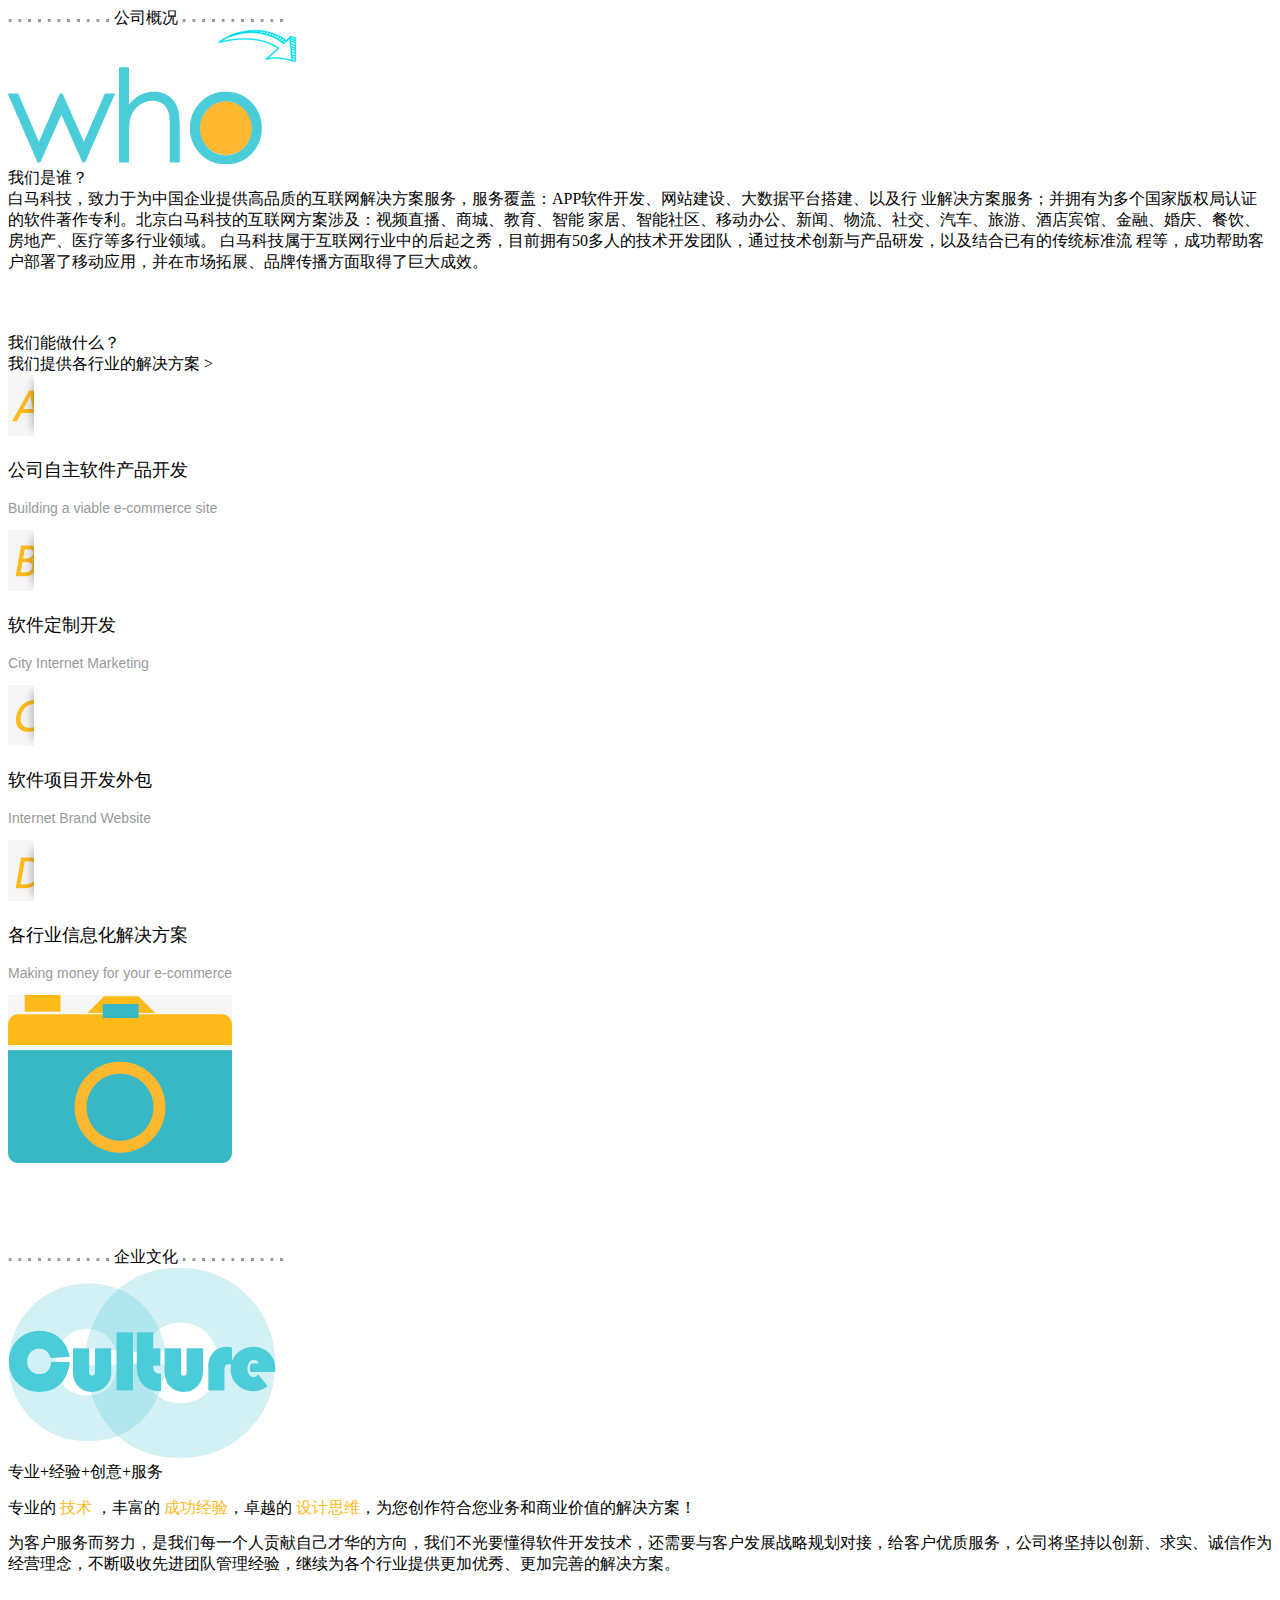
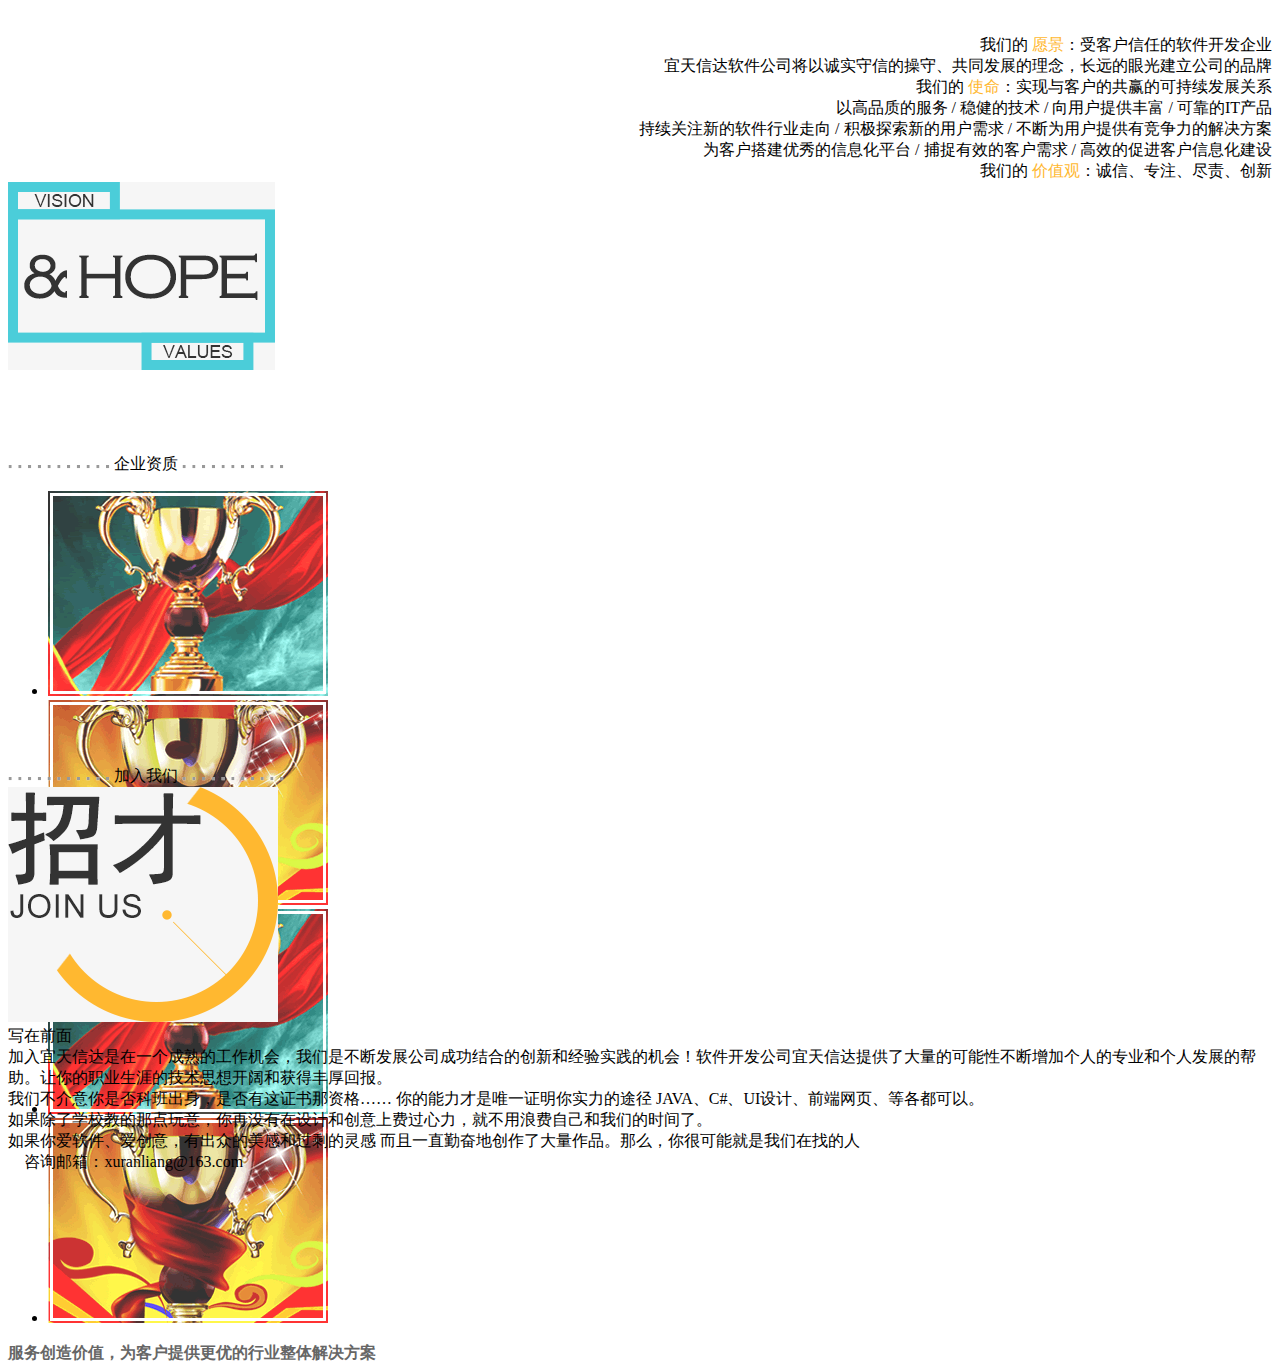
==== src/main/pages/aboutc.html @ a14feff9 "更新" ====
<!DOCTYPE html>
<html>

<head>
    <meta charset="utf-8" />
    <meta http-equiv="X-UA-Compatible" content="IE=edge">
    <title>白马王子科技有限公司</title>
    <link rel="stylesheet" type="text/css" href="/bmgw/src/main/css/aboutc.css">
    <link rel="stylesheet" type="text/css" href="/bmgw/src/main/css/top.css">
    <link rel="stylesheet" type="text/css" href="/bmgw/src/main/css/foot.css">
    <link rel="stylesheet" type="text/css" href="/bmgw/src/main/layui/css/layui.css">
    <link rel="stylesheet" type="text/css" href="/bmgw/src/main/bmgw/src/main/css/iconfont.css">
    <script src="/bmgw/src/main/js/jquery.min.js"></script>
    <script src="/bmgw/src/main/layui/layui.js"></script>
</head>
<style>
    .layui-header {
        height: 100px;
    }
    
    .layui-layout-admin .layui-logo {
        line-height: 100px;
    }
    
    .layui-layout-left {
        right: 0;
        top: 0;
    }
    
    .layui-nav .layui-nav-item {
        line-height: 100px;
    }
</style>

<body>
    <!-- <div class="configH"></div> -->
    <div class="include" file="../pages/top.html"></div>
    <div class="about_img"></div>
    <div class="about">
        <div class="about_container">
            <div class="about_content">
                <div class="about_title">
                    <img src="../images/shenglue.png">
                    <span>公司概况</span>
                    <img src="../images/shenglue.png">
                </div>
                <div class="title_subject">
                    <div class="subject_img">
                        <img src="../images/about_who.gif">
                    </div>
                    <div class="subject_content">
                        <div class="subject_content_title">我们是谁？</div>
                        <div class="subject_input">
                            白马科技，致力于为中国企业提供高品质的互联网解决方案服务，服务覆盖：APP软件开发、网站建设、大数据平台搭建、以及行 业解决方案服务；并拥有为多个国家版权局认证的软件著作专利。北京白马科技的互联网方案涉及：视频直播、商城、教育、智能 家居、智能社区、移动办公、新闻、物流、社交、汽车、旅游、酒店宾馆、金融、婚庆、餐饮、房地产、医疗等多行业领域。 白马科技属于互联网行业中的后起之秀，目前拥有50多人的技术开发团队，通过技术创新与产品研发，以及结合已有的传统标准流 程等，成功帮助客户部署了移动应用，并在市场拓展、品牌传播方面取得了巨大成效。
                        </div>
                    </div>
                </div>
                <div class="title_subject" style="margin-top:60px;">
                    <div class="what_content">
                        <div class="what_content_title">我们能做什么？</div>
                        <div class="what_int">我们提供各行业的解决方案 &gt;</div>
                        <div class="what_input">
                            <div class="what_ul">
                                <img src="../images/what_A.gif">
                                <div class="descripe">
                                    <p style="font-family: Microsoft YaHei ;font-size: 18px;">公司自主软件产品开发</p>
                                    <P style="font-family: Arial; font-size: 14px; color: #999;">Building a viable e-commerce site</P>
                                </div>
                            </div>
                        </div>
                        <div class="what_input_B">
                            <div class="what_ul">
                                <img src="../images/what_B.gif">
                                <div class="descripe">
                                    <p style="font-family: Microsoft YaHei ;font-size: 18px;">软件定制开发</p>
                                    <P style="font-family: Arial; font-size: 14px; color: #999;">City Internet Marketing</P>
                                </div>
                            </div>
                        </div>
                        <div class="what_input_C">
                            <div class="what_ul">
                                <img src="../images/what_C.gif">
                                <div class="descripe">
                                    <p style="font-family: Microsoft YaHei ;font-size: 18px;">软件项目开发外包</p>
                                    <P style="font-family: Arial; font-size: 14px; color: #999;">Internet Brand Website</P>
                                </div>
                            </div>
                        </div>
                        <div class="what_input_D">
                            <div class="what_ul">
                                <img src="../images/what_D.gif">
                                <div class="descripe">
                                    <p style="font-family: Microsoft YaHei ;font-size: 18px;">各行业信息化解决方案</p>
                                    <P style="font-family: Arial; font-size: 14px; color: #999;">Making money for your e-commerce</P>
                                </div>
                            </div>
                        </div>
                    </div>
                    <div class="what_img">
                        <img src="../images/about_camera.gif">
                    </div>
                </div>
            </div>
            <div class="about_content" style="padding-top: 80px;">
                <div class="about_title">
                    <img src="../images/shenglue.png">
                    <span>企业文化</span>
                    <img src="../images/shenglue.png">
                </div>
                <div class="title_subject">
                    <div class="subject_img">
                        <img src="../images/about_culture_img.gif">
                    </div>
                    <div class="subject_content">
                        <div class="subject_content_title">专业+经验+创意+服务</div>
                        <span class="subject_input" style="line-height: 50px;">专业的
                                <font style="color: #ffba19;">技术</font> ，丰富的
                                <font style="color: #ffba19;">成功经验</font>，卓越的
                                <font style="color: #ffba19;">设计思维</font>，为您创作符合您业务和商业价值的解决方案！
                        </span>
                        <br/> 为客户服务而努力，是我们每一个人贡献自己才华的方向，我们不光要懂得软件开发技术，还需要与客户发展战略规划对接，给客户优质服务，公司将坚持以创新、求实、诚信作为经营理念，不断吸收先进团队管理经验，继续为各个行业提供更加优秀、更加完善的解决方案。
                    </div>
                </div>
                <div class="title_subject" style="margin-top:60px;">
                    <div class="what_content" style="text-align: right">
                        <div class="bold_title">
                            我们的
                            <font style="color: #ffb830;">愿景</font>：受客户信任的软件开发企业
                        </div>
                        <div class="solid_title">
                            宜天信达软件公司将以诚实守信的操守、共同发展的理念，长远的眼光建立公司的品牌
                        </div>
                        <div class="bold_title">
                            我们的
                            <font style="color: #ffb830;">使命</font>：实现与客户的共赢的可持续发展关系
                        </div>
                        <div class="solid_title">
                            以高品质的服务 / 稳健的技术 / 向用户提供丰富 / 可靠的IT产品<br/> 持续关注新的软件行业走向 / 积极探索新的用户需求 / 不断为用户提供有竞争力的解决方案<br/>为客户搭建优秀的信息化平台 / 捕捉有效的客户需求 / 高效的促进客户信息化建设
                        </div>
                        <div class="bold_title">
                            我们的
                            <font style="color: #ffb830;">价值观</font>：诚信、专注、尽责、创新
                        </div>
                    </div>
                    <div class="what_img">
                        <img src="../images/about_culture_img2.gif">
                    </div>
                </div>
            </div>
            <div class="about_content" style="padding-top: 80px;">
                <div class="about_title">
                    <img src="../images/shenglue.png">
                    <span>企业资质</span>
                    <img src="../images/shenglue.png">
                </div>
                <div class="title_subject" style=" height: 275px;">
                    <ul class="ul_u">
                        <li>
                            <img class="jbei1" src="../images/jiangb1.gif">
                        </li>
                        <li>
                            <img class="jbei2" src="../images/jiangb2.gif">
                        </li>
                        <li>
                            <img class="jbei3" src="../images/jiangb3.gif">
                        </li>
                        <li>
                            <img class="jbei4" src="../images/jiangb4.gif">
                        </li>
                    </ul>
                    <span style="font-family: 微软雅黑;
                    font-size: 16px;
                    font-weight: bold;
                    color: #666;
                    padding-bottom: 10px;
                    margin-top: 10px;">服务创造价值，为客户提供更优的行业整体解决方案</span>
                </div>
            </div>
        </div>
        <div class="about_join">
            <div class="join_content">
                <div class="join_title">
                    <img src="../images/shenglue.png">
                    <span>加入我们</span>
                    <img src="../images/shenglue.png">
                </div>
                <div class="title_subject" style="height: auto;">
                    <div class="join_img">
                        <img src="../images/join.gif">
                    </div>
                    <div class="join_c">
                        <div class="join_c_title">
                            写在前面
                        </div>
                        <div class="join_c_c">加入宜天信达是在一个成熟的工作机会，我们是不断发展公司成功结合的创新和经验实践的机会！软件开发公司宜天信达提供了大量的可能性不断增加个人的专业和个人发展的帮助。让你的职业生涯的技术思想开阔和获得丰厚回报。<br> 我们不介意你是否科班出身，是否有这证书那资格…… 你的能力才是唯一证明你实力的途径 JAVA、C#、UI设计、前端网页、等各都可以。<br> 如果除了学校教的那点玩意，你再没有在设计和创意上费过心力，就不用浪费自己和我们的时间了。
                            <br> 如果你爱软件、爱创意，有出众的美感和过剩的灵感 而且一直勤奋地创作了大量作品。那么，你很可能就是我们在找的人
                        </div>
                        <div class="join_email">
                            <i class="iconfont">&#xe669;</i> 咨询邮箱：xuranliang@163.com
                        </div>
                    </div>
                </div>
            </div>
        </div>
    </div>
    </div>
    <div class="include" file="../pages/foot.html"></div>
</body>
<script>
    start();

    function start() {
        $(".include").each(function() {
            if (!!$(this).attr("file")) {
                var $includeObj = $(this);
                $(this).load($(this).attr("file"), function(html) {
                    $includeObj.after(html).remove();
                })
            }
        });
        // $('.configH').load('top.html');
        layui.use('element', function() {
            var element = layui.element;

        });
    }
</script>

</html>
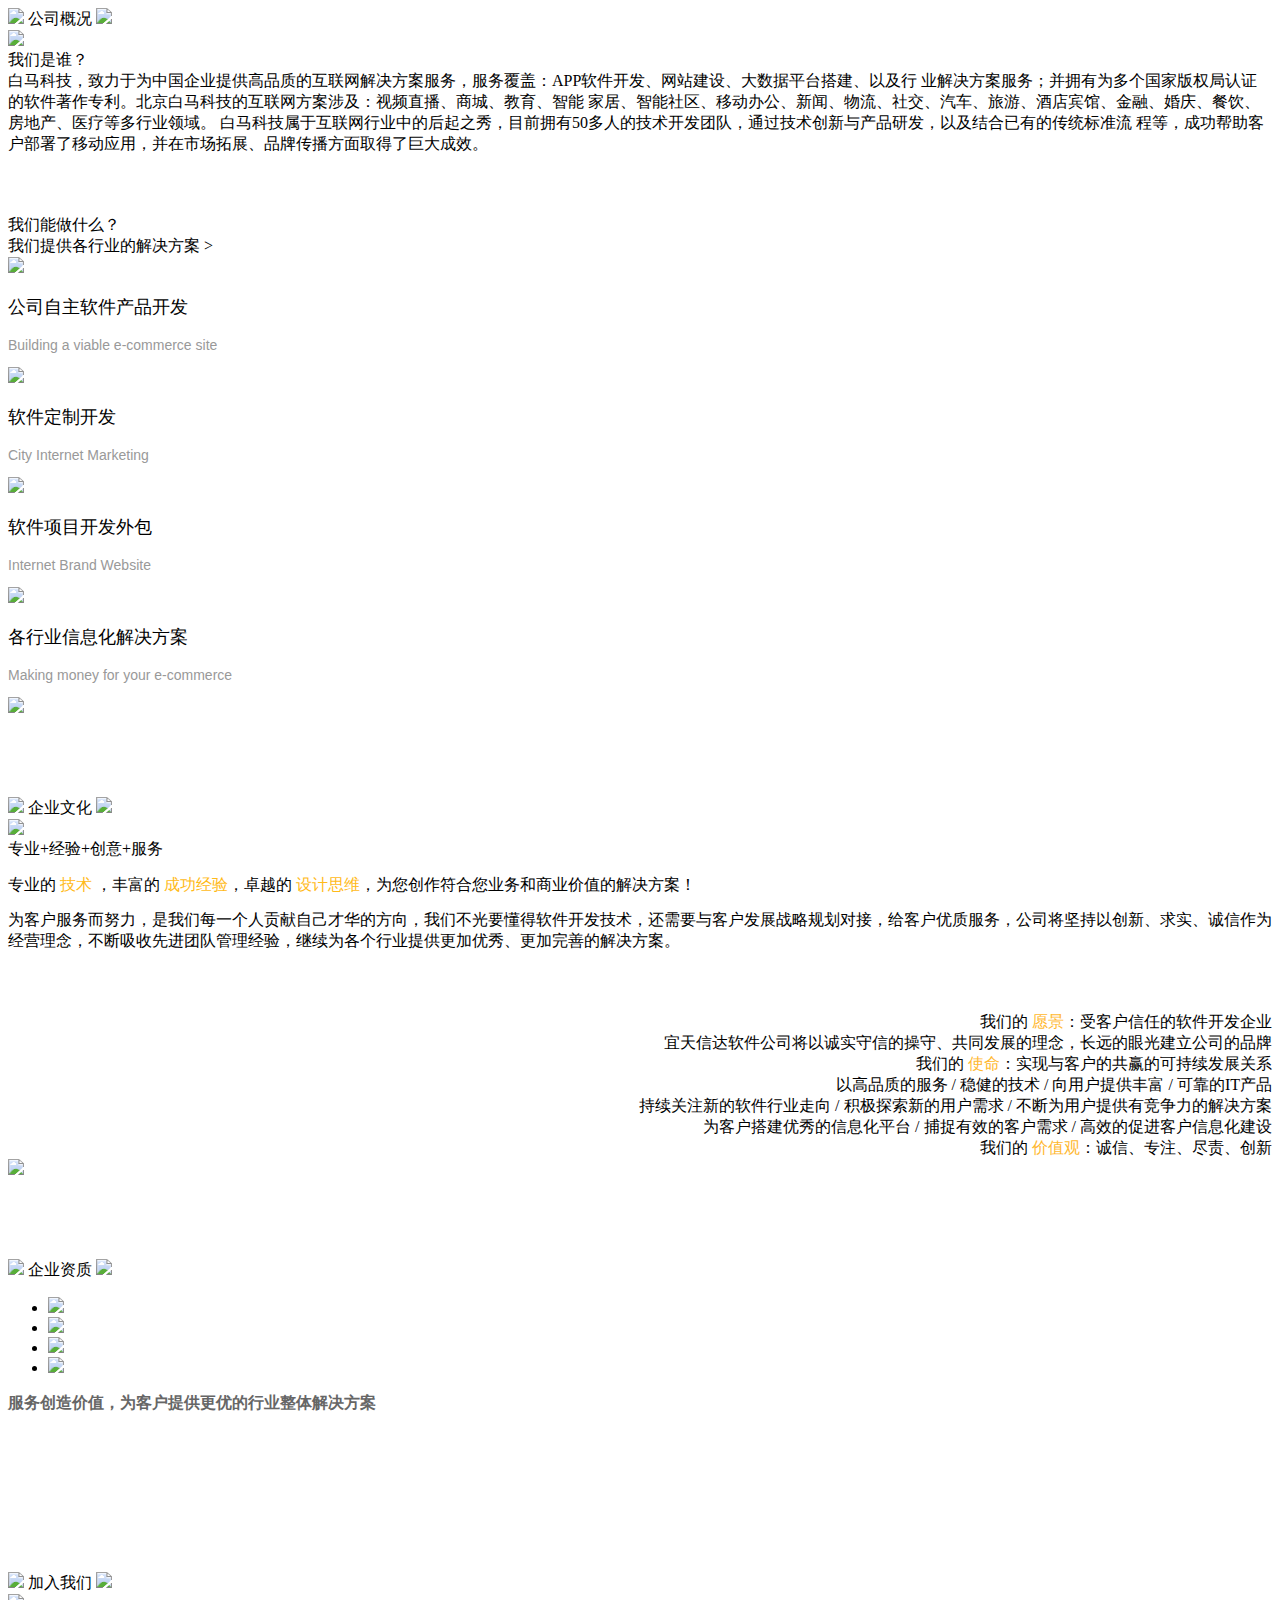
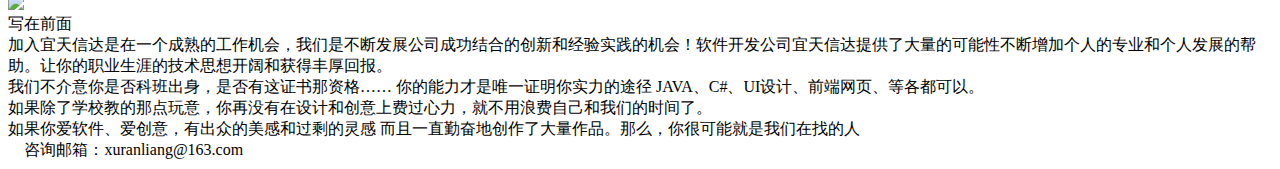
==== commit db01cc36: "更新" ====
--- a/src/main/pages/aboutc.html
+++ b/src/main/pages/aboutc.html
@@ -40,13 +40,13 @@
         <div class="about_container">
             <div class="about_content">
                 <div class="about_title">
-                    <img src="../images/shenglue.png">
+                    <img src="/bmgw/images/shenglue.png">
                     <span>公司概况</span>
-                    <img src="../images/shenglue.png">
+                    <img src="/bmgw/images/shenglue.png">
                 </div>
                 <div class="title_subject">
                     <div class="subject_img">
-                        <img src="../images/about_who.gif">
+                        <img src="/bmgw/images/about_who.gif">
                     </div>
                     <div class="subject_content">
                         <div class="subject_content_title">我们是谁？</div>
@@ -61,7 +61,7 @@
                         <div class="what_int">我们提供各行业的解决方案 &gt;</div>
                         <div class="what_input">
                             <div class="what_ul">
-                                <img src="../images/what_A.gif">
+                                <img src="/bmgw/images/what_A.gif">
                                 <div class="descripe">
                                     <p style="font-family: Microsoft YaHei ;font-size: 18px;">公司自主软件产品开发</p>
                                     <P style="font-family: Arial; font-size: 14px; color: #999;">Building a viable e-commerce site</P>
@@ -70,7 +70,7 @@
                         </div>
                         <div class="what_input_B">
                             <div class="what_ul">
-                                <img src="../images/what_B.gif">
+                                <img src="/bmgw/images/what_B.gif">
                                 <div class="descripe">
                                     <p style="font-family: Microsoft YaHei ;font-size: 18px;">软件定制开发</p>
                                     <P style="font-family: Arial; font-size: 14px; color: #999;">City Internet Marketing</P>
@@ -79,7 +79,7 @@
                         </div>
                         <div class="what_input_C">
                             <div class="what_ul">
-                                <img src="../images/what_C.gif">
+                                <img src="/bmgw/images/what_C.gif">
                                 <div class="descripe">
                                     <p style="font-family: Microsoft YaHei ;font-size: 18px;">软件项目开发外包</p>
                                     <P style="font-family: Arial; font-size: 14px; color: #999;">Internet Brand Website</P>
@@ -88,7 +88,7 @@
                         </div>
                         <div class="what_input_D">
                             <div class="what_ul">
-                                <img src="../images/what_D.gif">
+                                <img src="/bmgw/images/what_D.gif">
                                 <div class="descripe">
                                     <p style="font-family: Microsoft YaHei ;font-size: 18px;">各行业信息化解决方案</p>
                                     <P style="font-family: Arial; font-size: 14px; color: #999;">Making money for your e-commerce</P>
@@ -97,19 +97,19 @@
                         </div>
                     </div>
                     <div class="what_img">
-                        <img src="../images/about_camera.gif">
+                        <img src="/bmgw/images/about_camera.gif">
                     </div>
                 </div>
             </div>
             <div class="about_content" style="padding-top: 80px;">
                 <div class="about_title">
-                    <img src="../images/shenglue.png">
+                    <img src="/bmgw/images/shenglue.png">
                     <span>企业文化</span>
-                    <img src="../images/shenglue.png">
+                    <img src="/bmgw/images/shenglue.png">
                 </div>
                 <div class="title_subject">
                     <div class="subject_img">
-                        <img src="../images/about_culture_img.gif">
+                        <img src="/bmgw/images/about_culture_img.gif">
                     </div>
                     <div class="subject_content">
                         <div class="subject_content_title">专业+经验+创意+服务</div>
@@ -143,29 +143,29 @@
                         </div>
                     </div>
                     <div class="what_img">
-                        <img src="../images/about_culture_img2.gif">
+                        <img src="/bmgw/images/about_culture_img2.gif">
                     </div>
                 </div>
             </div>
             <div class="about_content" style="padding-top: 80px;">
                 <div class="about_title">
-                    <img src="../images/shenglue.png">
+                    <img src="/bmgw/images/shenglue.png">
                     <span>企业资质</span>
-                    <img src="../images/shenglue.png">
+                    <img src="/bmgw/images/shenglue.png">
                 </div>
                 <div class="title_subject" style=" height: 275px;">
                     <ul class="ul_u">
                         <li>
-                            <img class="jbei1" src="../images/jiangb1.gif">
-                        </li>
-                        <li>
-                            <img class="jbei2" src="../images/jiangb2.gif">
-                        </li>
-                        <li>
-                            <img class="jbei3" src="../images/jiangb3.gif">
-                        </li>
-                        <li>
-                            <img class="jbei4" src="../images/jiangb4.gif">
+                            <img class="jbei1" src="/bmgw/images/jiangb1.gif">
+                        </li>
+                        <li>
+                            <img class="jbei2" src="/bmgw/images/jiangb2.gif">
+                        </li>
+                        <li>
+                            <img class="jbei3" src="/bmgw/images/jiangb3.gif">
+                        </li>
+                        <li>
+                            <img class="jbei4" src="/bmgw/images/jiangb4.gif">
                         </li>
                     </ul>
                     <span style="font-family: 微软雅黑;
@@ -180,13 +180,13 @@
         <div class="about_join">
             <div class="join_content">
                 <div class="join_title">
-                    <img src="../images/shenglue.png">
+                    <img src="/bmgw/images/shenglue.png">
                     <span>加入我们</span>
-                    <img src="../images/shenglue.png">
+                    <img src="/bmgw/images/shenglue.png">
                 </div>
                 <div class="title_subject" style="height: auto;">
                     <div class="join_img">
-                        <img src="../images/join.gif">
+                        <img src="/bmgw/images/join.gif">
                     </div>
                     <div class="join_c">
                         <div class="join_c_title">
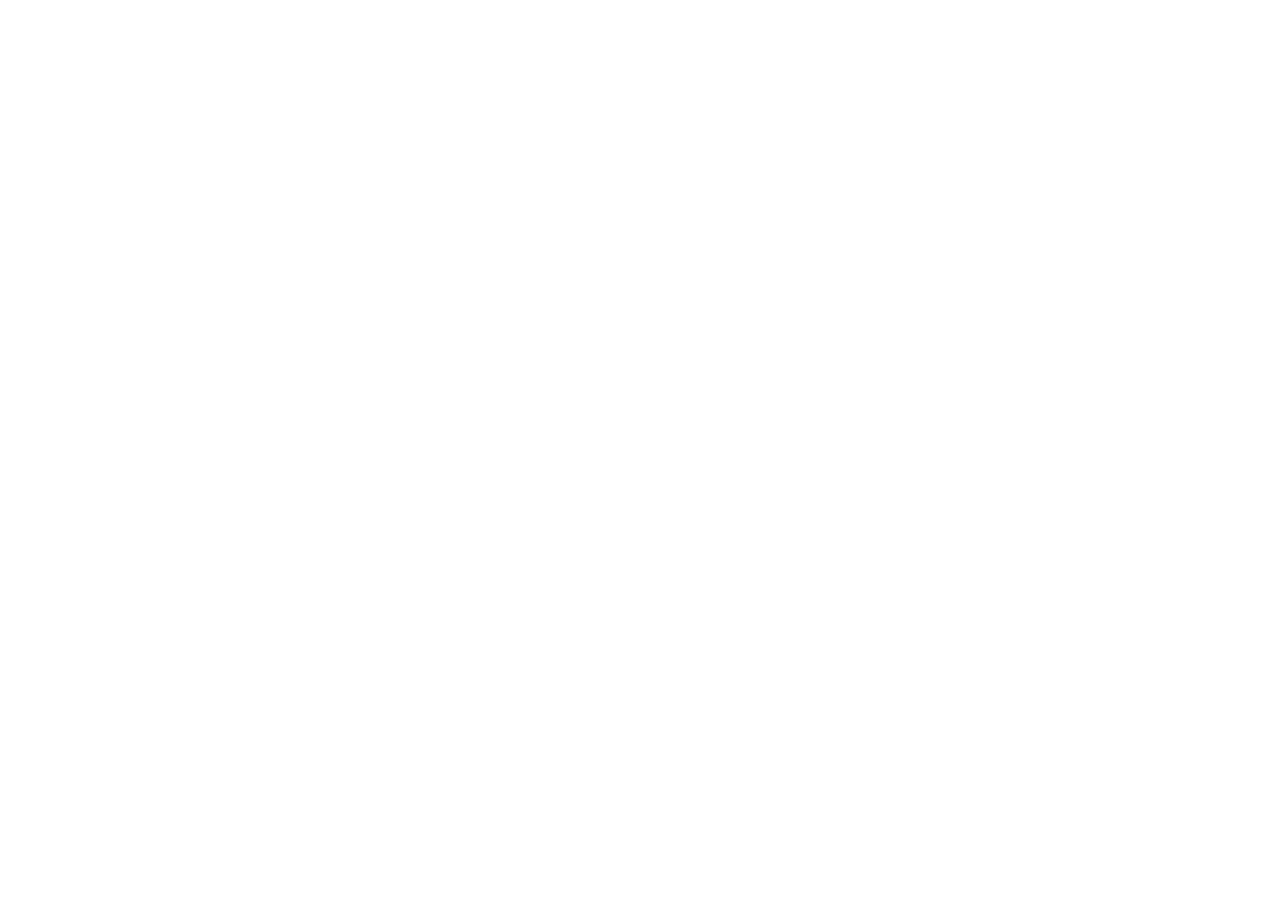
==== commit 24ce0551: "更新" ====
--- a/src/main/pages/aboutc.html
+++ b/src/main/pages/aboutc.html
@@ -9,9 +9,9 @@
     <link rel="stylesheet" type="text/css" href="/bmgw/src/main/css/top.css">
     <link rel="stylesheet" type="text/css" href="/bmgw/src/main/css/foot.css">
     <link rel="stylesheet" type="text/css" href="/bmgw/src/main/layui/css/layui.css">
-    <link rel="stylesheet" type="text/css" href="/bmgw/src/main/bmgw/src/main/css/iconfont.css">
+    <link rel="stylesheet" type="text/css" href="/bmgw/src/main/css/iconfont.css">
     <script src="/bmgw/src/main/js/jquery.min.js"></script>
-    <script src="/bmgw/src/main/layui/layui.js"></script>
+    <script src="../layui/layui.js></script>
 </head>
 <style>
     .layui-header {
@@ -33,170 +33,165 @@
 </style>
 
 <body>
-    <!-- <div class="configH"></div> -->
-    <div class="include" file="../pages/top.html"></div>
-    <div class="about_img"></div>
-    <div class="about">
-        <div class="about_container">
-            <div class="about_content">
-                <div class="about_title">
-                    <img src="/bmgw/images/shenglue.png">
+    <!-- <div class=" configH "></div> -->
+    <div class="include " file="../pages/top.html "></div>
+    <div class="about_img "></div>
+    <div class="about ">
+        <div class="about_container ">
+            <div class="about_content ">
+                <div class="about_title ">
+                    <img src="/bmgw/images/shenglue.png ">
                     <span>公司概况</span>
-                    <img src="/bmgw/images/shenglue.png">
-                </div>
-                <div class="title_subject">
-                    <div class="subject_img">
-                        <img src="/bmgw/images/about_who.gif">
-                    </div>
-                    <div class="subject_content">
-                        <div class="subject_content_title">我们是谁？</div>
-                        <div class="subject_input">
+                    <img src="/bmgw/images/shenglue.png ">
+                </div>
+                <div class="title_subject ">
+                    <div class="subject_img ">
+                        <img src="/bmgw/images/about_who.gif ">
+                    </div>
+                    <div class="subject_content ">
+                        <div class="subject_content_title ">我们是谁？</div>
+                        <div class="subject_input ">
                             白马科技，致力于为中国企业提供高品质的互联网解决方案服务，服务覆盖：APP软件开发、网站建设、大数据平台搭建、以及行 业解决方案服务；并拥有为多个国家版权局认证的软件著作专利。北京白马科技的互联网方案涉及：视频直播、商城、教育、智能 家居、智能社区、移动办公、新闻、物流、社交、汽车、旅游、酒店宾馆、金融、婚庆、餐饮、房地产、医疗等多行业领域。 白马科技属于互联网行业中的后起之秀，目前拥有50多人的技术开发团队，通过技术创新与产品研发，以及结合已有的传统标准流 程等，成功帮助客户部署了移动应用，并在市场拓展、品牌传播方面取得了巨大成效。
                         </div>
                     </div>
                 </div>
-                <div class="title_subject" style="margin-top:60px;">
-                    <div class="what_content">
-                        <div class="what_content_title">我们能做什么？</div>
-                        <div class="what_int">我们提供各行业的解决方案 &gt;</div>
-                        <div class="what_input">
-                            <div class="what_ul">
-                                <img src="/bmgw/images/what_A.gif">
-                                <div class="descripe">
-                                    <p style="font-family: Microsoft YaHei ;font-size: 18px;">公司自主软件产品开发</p>
-                                    <P style="font-family: Arial; font-size: 14px; color: #999;">Building a viable e-commerce site</P>
-                                </div>
-                            </div>
-                        </div>
-                        <div class="what_input_B">
-                            <div class="what_ul">
-                                <img src="/bmgw/images/what_B.gif">
-                                <div class="descripe">
-                                    <p style="font-family: Microsoft YaHei ;font-size: 18px;">软件定制开发</p>
-                                    <P style="font-family: Arial; font-size: 14px; color: #999;">City Internet Marketing</P>
-                                </div>
-                            </div>
-                        </div>
-                        <div class="what_input_C">
-                            <div class="what_ul">
-                                <img src="/bmgw/images/what_C.gif">
-                                <div class="descripe">
-                                    <p style="font-family: Microsoft YaHei ;font-size: 18px;">软件项目开发外包</p>
-                                    <P style="font-family: Arial; font-size: 14px; color: #999;">Internet Brand Website</P>
-                                </div>
-                            </div>
-                        </div>
-                        <div class="what_input_D">
-                            <div class="what_ul">
-                                <img src="/bmgw/images/what_D.gif">
-                                <div class="descripe">
-                                    <p style="font-family: Microsoft YaHei ;font-size: 18px;">各行业信息化解决方案</p>
-                                    <P style="font-family: Arial; font-size: 14px; color: #999;">Making money for your e-commerce</P>
-                                </div>
-                            </div>
-                        </div>
-                    </div>
-                    <div class="what_img">
-                        <img src="/bmgw/images/about_camera.gif">
-                    </div>
-                </div>
-            </div>
-            <div class="about_content" style="padding-top: 80px;">
-                <div class="about_title">
-                    <img src="/bmgw/images/shenglue.png">
+                <div class="title_subject " style="margin-top:60px; ">
+                    <div class="what_content ">
+                        <div class="what_content_title ">我们能做什么？</div>
+                        <div class="what_int ">我们提供各行业的解决方案 &gt;</div>
+                        <div class="what_input ">
+                            <div class="what_ul ">
+                                <img src="/bmgw/images/what_A.gif ">
+                                <div class="descripe ">
+                                    <p style="font-family: Microsoft YaHei ;font-size: 18px; ">公司自主软件产品开发</p>
+                                    <P style="font-family: Arial; font-size: 14px; color: #999; ">Building a viable e-commerce site</P>
+                                </div>
+                            </div>
+                        </div>
+                        <div class="what_input_B ">
+                            <div class="what_ul ">
+                                <img src="/bmgw/images/what_B.gif ">
+                                <div class="descripe ">
+                                    <p style="font-family: Microsoft YaHei ;font-size: 18px; ">软件定制开发</p>
+                                    <P style="font-family: Arial; font-size: 14px; color: #999; ">City Internet Marketing</P>
+                                </div>
+                            </div>
+                        </div>
+                        <div class="what_input_C ">
+                            <div class="what_ul ">
+                                <img src="/bmgw/images/what_C.gif ">
+                                <div class="descripe ">
+                                    <p style="font-family: Microsoft YaHei ;font-size: 18px; ">软件项目开发外包</p>
+                                    <P style="font-family: Arial; font-size: 14px; color: #999; ">Internet Brand Website</P>
+                                </div>
+                            </div>
+                        </div>
+                        <div class="what_input_D ">
+                            <div class="what_ul ">
+                                <img src="/bmgw/images/what_D.gif ">
+                                <div class="descripe ">
+                                    <p style="font-family: Microsoft YaHei ;font-size: 18px; ">各行业信息化解决方案</p>
+                                    <P style="font-family: Arial; font-size: 14px; color: #999; ">Making money for your e-commerce</P>
+                                </div>
+                            </div>
+                        </div>
+                    </div>
+                    <div class="what_img ">
+                        <img src="/bmgw/images/about_camera.gif ">
+                    </div>
+                </div>
+            </div>
+            <div class="about_content " style="padding-top: 80px; ">
+                <div class="about_title ">
+                    <img src="/bmgw/images/shenglue.png ">
                     <span>企业文化</span>
-                    <img src="/bmgw/images/shenglue.png">
-                </div>
-                <div class="title_subject">
-                    <div class="subject_img">
-                        <img src="/bmgw/images/about_culture_img.gif">
-                    </div>
-                    <div class="subject_content">
-                        <div class="subject_content_title">专业+经验+创意+服务</div>
-                        <span class="subject_input" style="line-height: 50px;">专业的
-                                <font style="color: #ffba19;">技术</font> ，丰富的
-                                <font style="color: #ffba19;">成功经验</font>，卓越的
-                                <font style="color: #ffba19;">设计思维</font>，为您创作符合您业务和商业价值的解决方案！
+                    <img src="/bmgw/images/shenglue.png ">
+                </div>
+                <div class="title_subject ">
+                    <div class="subject_img ">
+                        <img src="/bmgw/images/about_culture_img.gif ">
+                    </div>
+                    <div class="subject_content ">
+                        <div class="subject_content_title ">专业+经验+创意+服务</div>
+                        <span class="subject_input " style="line-height: 50px; ">专业的
+                                <font style="color: #ffba19; ">技术</font> ，丰富的
+                                <font style="color: #ffba19; ">成功经验</font>，卓越的
+                                <font style="color: #ffba19; ">设计思维</font>，为您创作符合您业务和商业价值的解决方案！
                         </span>
                         <br/> 为客户服务而努力，是我们每一个人贡献自己才华的方向，我们不光要懂得软件开发技术，还需要与客户发展战略规划对接，给客户优质服务，公司将坚持以创新、求实、诚信作为经营理念，不断吸收先进团队管理经验，继续为各个行业提供更加优秀、更加完善的解决方案。
                     </div>
                 </div>
-                <div class="title_subject" style="margin-top:60px;">
-                    <div class="what_content" style="text-align: right">
-                        <div class="bold_title">
+                <div class="title_subject " style="margin-top:60px; ">
+                    <div class="what_content " style="text-align: right ">
+                        <div class="bold_title ">
                             我们的
-                            <font style="color: #ffb830;">愿景</font>：受客户信任的软件开发企业
-                        </div>
-                        <div class="solid_title">
+                            <font style="color: #ffb830; ">愿景</font>：受客户信任的软件开发企业
+                        </div>
+                        <div class="solid_title ">
                             宜天信达软件公司将以诚实守信的操守、共同发展的理念，长远的眼光建立公司的品牌
                         </div>
-                        <div class="bold_title">
+                        <div class="bold_title ">
                             我们的
-                            <font style="color: #ffb830;">使命</font>：实现与客户的共赢的可持续发展关系
-                        </div>
-                        <div class="solid_title">
+                            <font style="color: #ffb830; ">使命</font>：实现与客户的共赢的可持续发展关系
+                        </div>
+                        <div class="solid_title ">
                             以高品质的服务 / 稳健的技术 / 向用户提供丰富 / 可靠的IT产品<br/> 持续关注新的软件行业走向 / 积极探索新的用户需求 / 不断为用户提供有竞争力的解决方案<br/>为客户搭建优秀的信息化平台 / 捕捉有效的客户需求 / 高效的促进客户信息化建设
                         </div>
-                        <div class="bold_title">
+                        <div class="bold_title ">
                             我们的
-                            <font style="color: #ffb830;">价值观</font>：诚信、专注、尽责、创新
-                        </div>
-                    </div>
-                    <div class="what_img">
-                        <img src="/bmgw/images/about_culture_img2.gif">
-                    </div>
-                </div>
-            </div>
-            <div class="about_content" style="padding-top: 80px;">
-                <div class="about_title">
-                    <img src="/bmgw/images/shenglue.png">
+                            <font style="color: #ffb830; ">价值观</font>：诚信、专注、尽责、创新
+                        </div>
+                    </div>
+                    <div class="what_img ">
+                        <img src="/bmgw/images/about_culture_img2.gif ">
+                    </div>
+                </div>
+            </div>
+            <div class="about_content " style="padding-top: 80px; ">
+                <div class="about_title ">
+                    <img src="/bmgw/images/shenglue.png ">
                     <span>企业资质</span>
-                    <img src="/bmgw/images/shenglue.png">
-                </div>
-                <div class="title_subject" style=" height: 275px;">
-                    <ul class="ul_u">
-                        <li>
-                            <img class="jbei1" src="/bmgw/images/jiangb1.gif">
-                        </li>
-                        <li>
-                            <img class="jbei2" src="/bmgw/images/jiangb2.gif">
-                        </li>
-                        <li>
-                            <img class="jbei3" src="/bmgw/images/jiangb3.gif">
-                        </li>
-                        <li>
-                            <img class="jbei4" src="/bmgw/images/jiangb4.gif">
+                    <img src="/bmgw/images/shenglue.png ">
+                </div>
+                <div class="title_subject " style=" height: 275px; ">
+                    <ul class="ul_u ">
+                        <li>
+                            <img class="jbei1 " src="/bmgw/images/jiangb1.gif ">
+                        </li>
+                        <li>
+                            <img class="jbei2 " src="/bmgw/images/jiangb2.gif ">
+                        </li>
+                        <li>
+                            <img class="jbei3 " src="/bmgw/images/jiangb3.gif ">
+                        </li>
+                        <li>
+                            <img class="jbei4 " src="/bmgw/images/jiangb4.gif ">
                         </li>
                     </ul>
-                    <span style="font-family: 微软雅黑;
-                    font-size: 16px;
-                    font-weight: bold;
-                    color: #666;
-                    padding-bottom: 10px;
-                    margin-top: 10px;">服务创造价值，为客户提供更优的行业整体解决方案</span>
+                    <span style="font-family: 微软雅黑; font-size: 16px; font-weight: bold; color: #666; padding-bottom: 10px; margin-top: 10px; ">服务创造价值，为客户提供更优的行业整体解决方案</span>
                 </div>
             </div>
         </div>
-        <div class="about_join">
-            <div class="join_content">
-                <div class="join_title">
-                    <img src="/bmgw/images/shenglue.png">
+        <div class="about_join ">
+            <div class="join_content ">
+                <div class="join_title ">
+                    <img src="/bmgw/images/shenglue.png ">
                     <span>加入我们</span>
-                    <img src="/bmgw/images/shenglue.png">
-                </div>
-                <div class="title_subject" style="height: auto;">
-                    <div class="join_img">
-                        <img src="/bmgw/images/join.gif">
-                    </div>
-                    <div class="join_c">
-                        <div class="join_c_title">
+                    <img src="/bmgw/images/shenglue.png ">
+                </div>
+                <div class="title_subject " style="height: auto; ">
+                    <div class="join_img ">
+                        <img src="/bmgw/images/join.gif ">
+                    </div>
+                    <div class="join_c ">
+                        <div class="join_c_title ">
                             写在前面
                         </div>
-                        <div class="join_c_c">加入宜天信达是在一个成熟的工作机会，我们是不断发展公司成功结合的创新和经验实践的机会！软件开发公司宜天信达提供了大量的可能性不断增加个人的专业和个人发展的帮助。让你的职业生涯的技术思想开阔和获得丰厚回报。<br> 我们不介意你是否科班出身，是否有这证书那资格…… 你的能力才是唯一证明你实力的途径 JAVA、C#、UI设计、前端网页、等各都可以。<br> 如果除了学校教的那点玩意，你再没有在设计和创意上费过心力，就不用浪费自己和我们的时间了。
+                        <div class="join_c_c ">加入宜天信达是在一个成熟的工作机会，我们是不断发展公司成功结合的创新和经验实践的机会！软件开发公司宜天信达提供了大量的可能性不断增加个人的专业和个人发展的帮助。让你的职业生涯的技术思想开阔和获得丰厚回报。<br> 我们不介意你是否科班出身，是否有这证书那资格…… 你的能力才是唯一证明你实力的途径 JAVA、C#、UI设计、前端网页、等各都可以。<br> 如果除了学校教的那点玩意，你再没有在设计和创意上费过心力，就不用浪费自己和我们的时间了。
                             <br> 如果你爱软件、爱创意，有出众的美感和过剩的灵感 而且一直勤奋地创作了大量作品。那么，你很可能就是我们在找的人
                         </div>
-                        <div class="join_email">
-                            <i class="iconfont">&#xe669;</i> 咨询邮箱：xuranliang@163.com
+                        <div class="join_email ">
+                            <i class="iconfont ">&#xe669;</i> 咨询邮箱：xuranliang@163.com
                         </div>
                     </div>
                 </div>
@@ -204,16 +199,16 @@
         </div>
     </div>
     </div>
-    <div class="include" file="../pages/foot.html"></div>
+    <div class="include " file="../pages/foot.html "></div>
 </body>
 <script>
     start();
 
     function start() {
-        $(".include").each(function() {
-            if (!!$(this).attr("file")) {
+        $(".include ").each(function() {
+            if (!!$(this).attr("file ")) {
                 var $includeObj = $(this);
-                $(this).load($(this).attr("file"), function(html) {
+                $(this).load($(this).attr("file "), function(html) {
                     $includeObj.after(html).remove();
                 })
             }
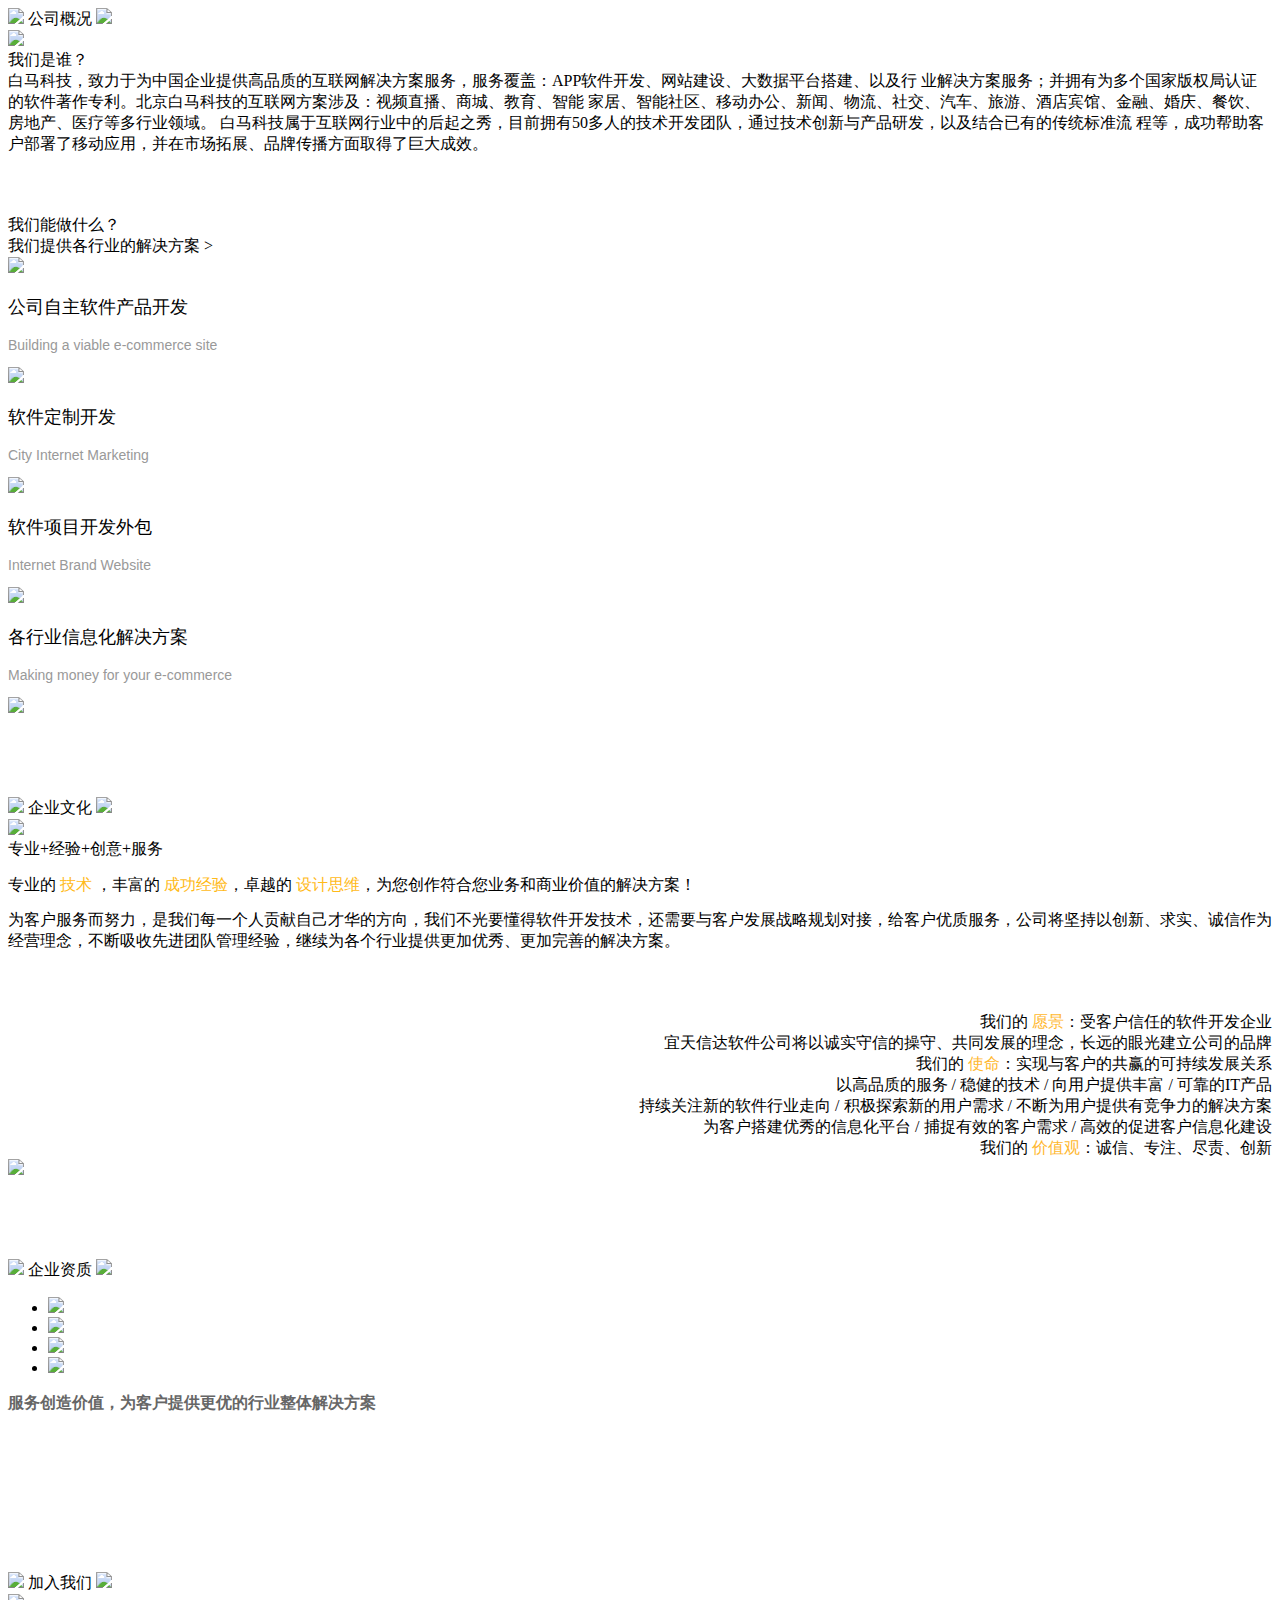
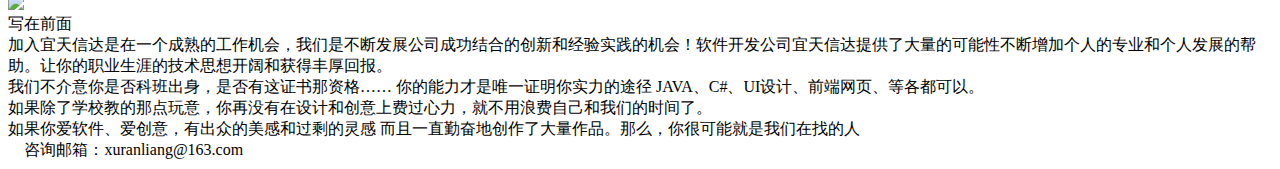
==== commit 22b242dc: "更新" ====
--- a/src/main/pages/aboutc.html
+++ b/src/main/pages/aboutc.html
@@ -11,7 +11,7 @@
     <link rel="stylesheet" type="text/css" href="/bmgw/src/main/layui/css/layui.css">
     <link rel="stylesheet" type="text/css" href="/bmgw/src/main/css/iconfont.css">
     <script src="/bmgw/src/main/js/jquery.min.js"></script>
-    <script src="../layui/layui.js></script>
+    <script src="../layui/layui.js"></script>
 </head>
 <style>
     .layui-header {
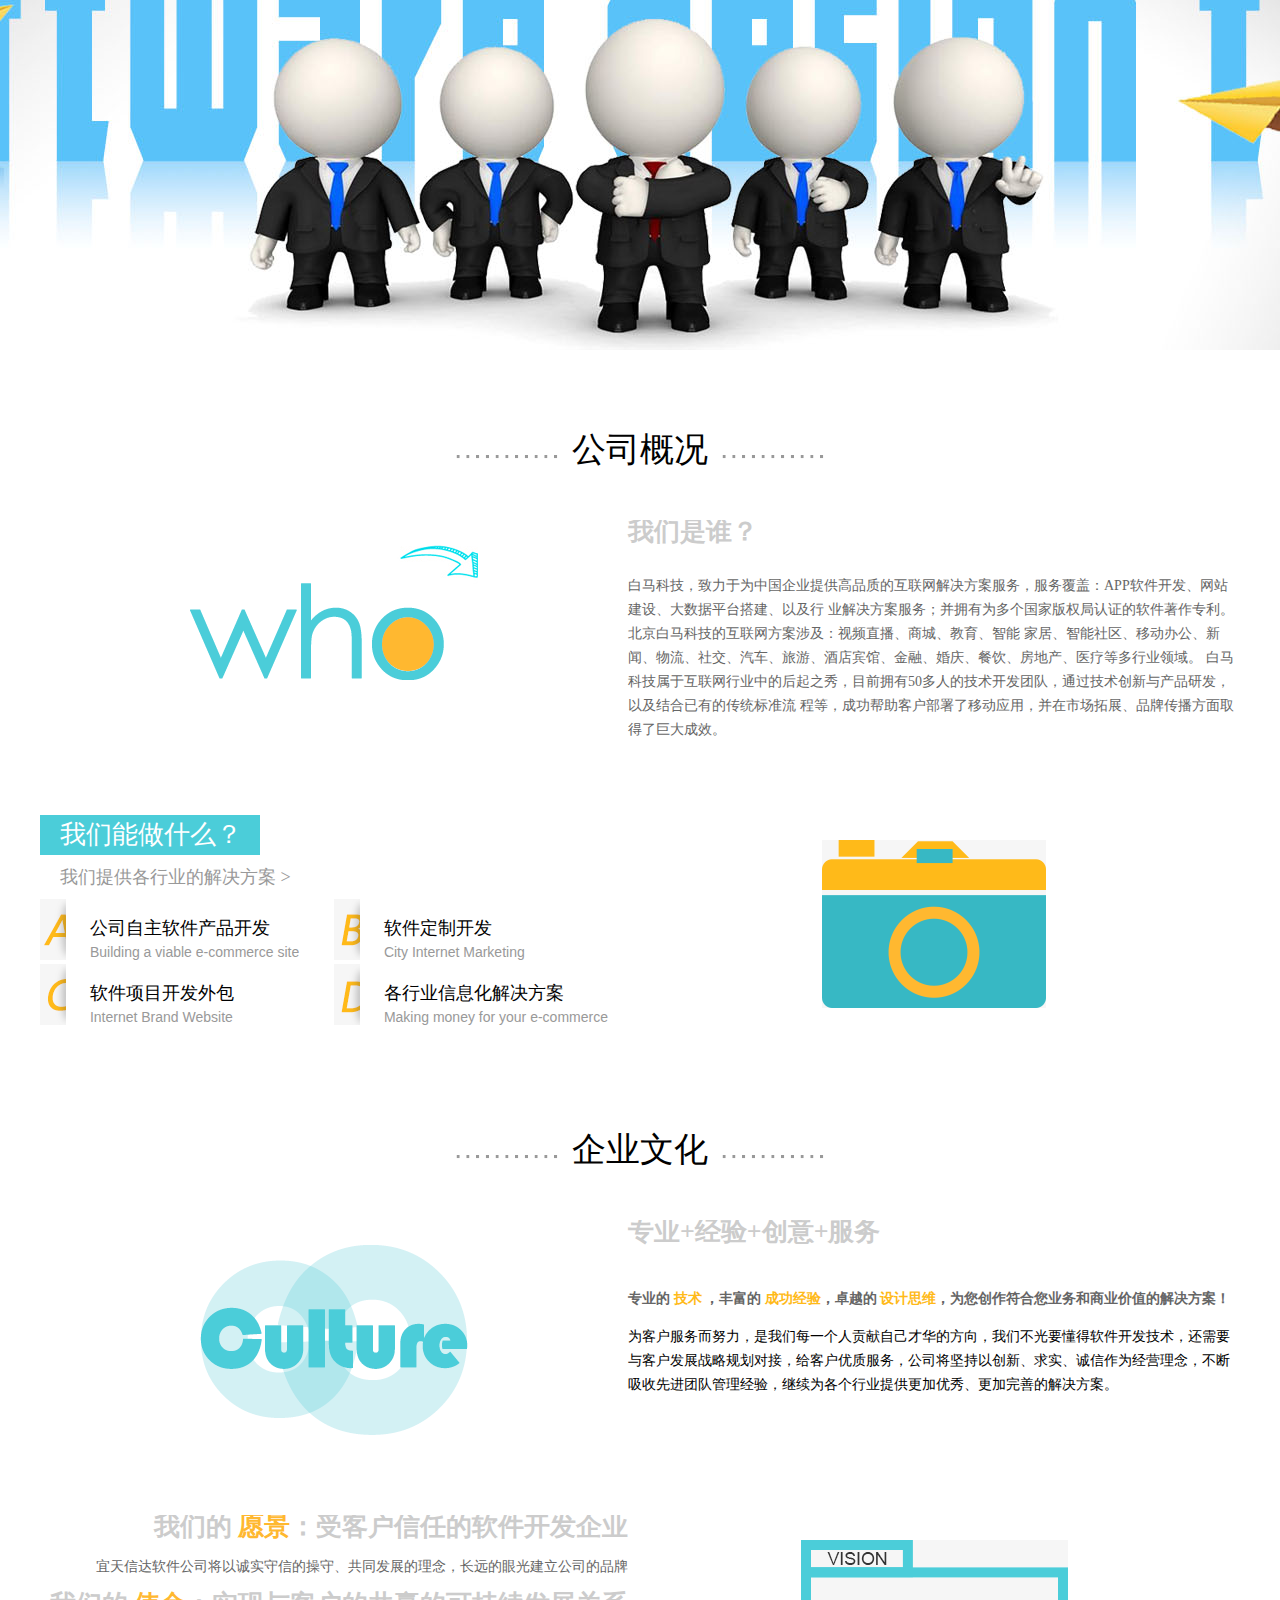
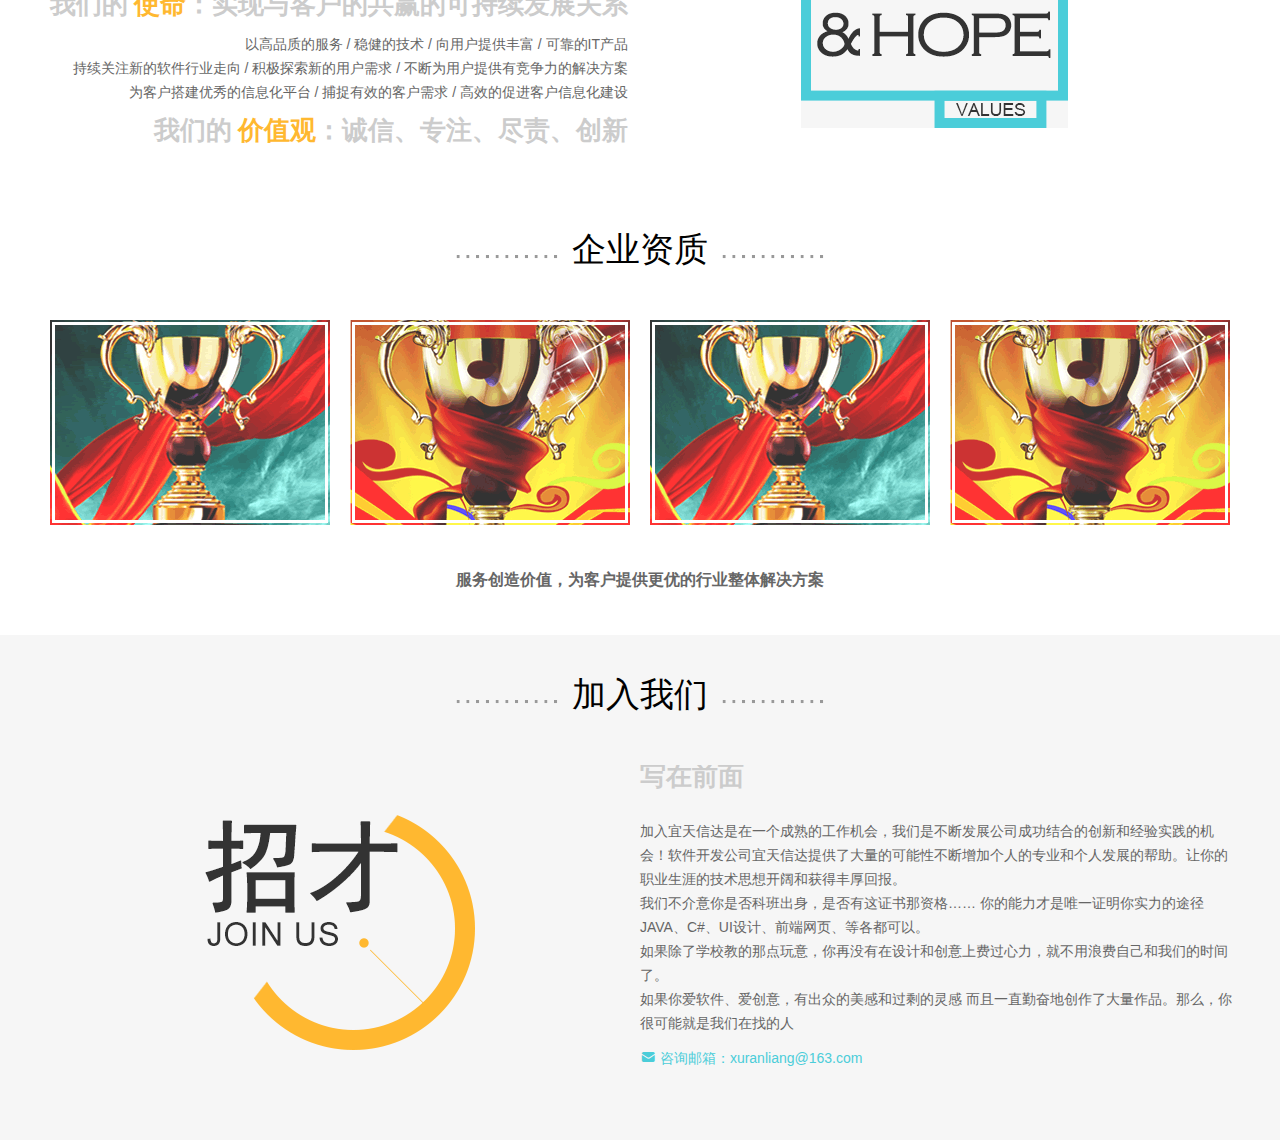
==== commit 249d2dba: "更新" ====
--- a/src/main/pages/aboutc.html
+++ b/src/main/pages/aboutc.html
@@ -5,12 +5,12 @@
     <meta charset="utf-8" />
     <meta http-equiv="X-UA-Compatible" content="IE=edge">
     <title>白马王子科技有限公司</title>
-    <link rel="stylesheet" type="text/css" href="/bmgw/src/main/css/aboutc.css">
-    <link rel="stylesheet" type="text/css" href="/bmgw/src/main/css/top.css">
-    <link rel="stylesheet" type="text/css" href="/bmgw/src/main/css/foot.css">
-    <link rel="stylesheet" type="text/css" href="/bmgw/src/main/layui/css/layui.css">
-    <link rel="stylesheet" type="text/css" href="/bmgw/src/main/css/iconfont.css">
-    <script src="/bmgw/src/main/js/jquery.min.js"></script>
+    <link rel="stylesheet" type="text/css" href="../css/aboutc.css">
+    <link rel="stylesheet" type="text/css" href="../css/top.css">
+    <link rel="stylesheet" type="text/css" href="../css/foot.css">
+    <link rel="stylesheet" type="text/css" href="../layui/css/layui.css">
+    <link rel="stylesheet" type="text/css" href="../css/iconfont.css">
+    <script src="../js/jquery.min.js"></script>
     <script src="../layui/layui.js"></script>
 </head>
 <style>
@@ -40,13 +40,13 @@
         <div class="about_container ">
             <div class="about_content ">
                 <div class="about_title ">
-                    <img src="/bmgw/images/shenglue.png ">
+                    <img src="../images/shenglue.png ">
                     <span>公司概况</span>
-                    <img src="/bmgw/images/shenglue.png ">
+                    <img src="../images/shenglue.png ">
                 </div>
                 <div class="title_subject ">
                     <div class="subject_img ">
-                        <img src="/bmgw/images/about_who.gif ">
+                        <img src="../images/about_who.gif ">
                     </div>
                     <div class="subject_content ">
                         <div class="subject_content_title ">我们是谁？</div>
@@ -61,7 +61,7 @@
                         <div class="what_int ">我们提供各行业的解决方案 &gt;</div>
                         <div class="what_input ">
                             <div class="what_ul ">
-                                <img src="/bmgw/images/what_A.gif ">
+                                <img src="../images/what_A.gif ">
                                 <div class="descripe ">
                                     <p style="font-family: Microsoft YaHei ;font-size: 18px; ">公司自主软件产品开发</p>
                                     <P style="font-family: Arial; font-size: 14px; color: #999; ">Building a viable e-commerce site</P>
@@ -70,7 +70,7 @@
                         </div>
                         <div class="what_input_B ">
                             <div class="what_ul ">
-                                <img src="/bmgw/images/what_B.gif ">
+                                <img src="../images/what_B.gif ">
                                 <div class="descripe ">
                                     <p style="font-family: Microsoft YaHei ;font-size: 18px; ">软件定制开发</p>
                                     <P style="font-family: Arial; font-size: 14px; color: #999; ">City Internet Marketing</P>
@@ -79,7 +79,7 @@
                         </div>
                         <div class="what_input_C ">
                             <div class="what_ul ">
-                                <img src="/bmgw/images/what_C.gif ">
+                                <img src="../images/what_C.gif ">
                                 <div class="descripe ">
                                     <p style="font-family: Microsoft YaHei ;font-size: 18px; ">软件项目开发外包</p>
                                     <P style="font-family: Arial; font-size: 14px; color: #999; ">Internet Brand Website</P>
@@ -88,7 +88,7 @@
                         </div>
                         <div class="what_input_D ">
                             <div class="what_ul ">
-                                <img src="/bmgw/images/what_D.gif ">
+                                <img src="../images/what_D.gif ">
                                 <div class="descripe ">
                                     <p style="font-family: Microsoft YaHei ;font-size: 18px; ">各行业信息化解决方案</p>
                                     <P style="font-family: Arial; font-size: 14px; color: #999; ">Making money for your e-commerce</P>
@@ -97,19 +97,19 @@
                         </div>
                     </div>
                     <div class="what_img ">
-                        <img src="/bmgw/images/about_camera.gif ">
+                        <img src="../images/about_camera.gif ">
                     </div>
                 </div>
             </div>
             <div class="about_content " style="padding-top: 80px; ">
                 <div class="about_title ">
-                    <img src="/bmgw/images/shenglue.png ">
+                    <img src="../images/shenglue.png ">
                     <span>企业文化</span>
-                    <img src="/bmgw/images/shenglue.png ">
+                    <img src="../images/shenglue.png ">
                 </div>
                 <div class="title_subject ">
                     <div class="subject_img ">
-                        <img src="/bmgw/images/about_culture_img.gif ">
+                        <img src="../images/about_culture_img.gif ">
                     </div>
                     <div class="subject_content ">
                         <div class="subject_content_title ">专业+经验+创意+服务</div>
@@ -143,29 +143,29 @@
                         </div>
                     </div>
                     <div class="what_img ">
-                        <img src="/bmgw/images/about_culture_img2.gif ">
+                        <img src="../images/about_culture_img2.gif ">
                     </div>
                 </div>
             </div>
             <div class="about_content " style="padding-top: 80px; ">
                 <div class="about_title ">
-                    <img src="/bmgw/images/shenglue.png ">
+                    <img src="../images/shenglue.png ">
                     <span>企业资质</span>
-                    <img src="/bmgw/images/shenglue.png ">
+                    <img src="../images/shenglue.png ">
                 </div>
                 <div class="title_subject " style=" height: 275px; ">
                     <ul class="ul_u ">
                         <li>
-                            <img class="jbei1 " src="/bmgw/images/jiangb1.gif ">
-                        </li>
-                        <li>
-                            <img class="jbei2 " src="/bmgw/images/jiangb2.gif ">
-                        </li>
-                        <li>
-                            <img class="jbei3 " src="/bmgw/images/jiangb3.gif ">
-                        </li>
-                        <li>
-                            <img class="jbei4 " src="/bmgw/images/jiangb4.gif ">
+                            <img class="jbei1 " src="../images/jiangb1.gif ">
+                        </li>
+                        <li>
+                            <img class="jbei2 " src="../images/jiangb2.gif ">
+                        </li>
+                        <li>
+                            <img class="jbei3 " src="../images/jiangb3.gif ">
+                        </li>
+                        <li>
+                            <img class="jbei4 " src="../images/jiangb4.gif ">
                         </li>
                     </ul>
                     <span style="font-family: 微软雅黑; font-size: 16px; font-weight: bold; color: #666; padding-bottom: 10px; margin-top: 10px; ">服务创造价值，为客户提供更优的行业整体解决方案</span>
@@ -175,13 +175,13 @@
         <div class="about_join ">
             <div class="join_content ">
                 <div class="join_title ">
-                    <img src="/bmgw/images/shenglue.png ">
+                    <img src="../images/shenglue.png ">
                     <span>加入我们</span>
-                    <img src="/bmgw/images/shenglue.png ">
+                    <img src="../images/shenglue.png ">
                 </div>
                 <div class="title_subject " style="height: auto; ">
                     <div class="join_img ">
-                        <img src="/bmgw/images/join.gif ">
+                        <img src="../images/join.gif ">
                     </div>
                     <div class="join_c ">
                         <div class="join_c_title ">
--- a/src/main/css/aboutc.css
+++ b/src/main/css/aboutc.css
@@ -0,0 +1,328 @@
+body {
+    font-family: "微软雅黑";
+    font-size: 12px;
+}
+
+* {
+    padding: 0px;
+    margin: 0px;
+}
+
+html,
+body,
+dl,
+dd,
+img,
+form,
+div,
+ul,
+ol,
+li,
+h1,
+h2,
+h3,
+h4,
+h5,
+h6,
+h7 {
+    margin: 0;
+    padding: 0;
+    border: 0;
+}
+
+html,
+body {
+    width: 100%;
+    height: 100%;
+}
+
+.about_img {
+    background: url(../images/about_banner.jpg) no-repeat center top;
+    height: 350px;
+}
+
+.about {
+    margin-top: 40px;
+}
+
+.about_container {
+    width: 100%;
+    margin: 0 auto;
+    background: #fff;
+    padding: 40px 0;
+}
+
+.about_content {
+    width: 1200px;
+    margin: 0 auto;
+    text-align: center;
+    line-height: 24px;
+}
+
+.about_title span {
+    font-size: 34px;
+    font-family: "微软雅黑";
+    text-align: center;
+    line-height: 40px;
+    margin-left: 10px;
+    margin-right: 10px;
+}
+
+.title_subject {
+    position: relative;
+    width: 1200px;
+    overflow: hidden;
+    height: 235px;
+}
+
+.about_title {
+    margin-bottom: 50px;
+}
+
+.title_subject {
+    position: relative;
+    width: 1200px;
+    overflow: hidden;
+    height: 235px;
+}
+
+.subject_img {
+    float: left;
+    width: 49%;
+}
+
+.subject_img img {
+    margin-top: 25px;
+}
+
+.subject_content {
+    float: right;
+    width: 51%;
+    text-align: left;
+}
+
+.subject_content_title {
+    color: #ccc;
+    font-size: 26px;
+    font-family: "微软雅黑";
+    margin-bottom: 30px;
+    font-weight: bold;
+}
+
+.subject_input {
+    color: #666;
+    line-height: 24px;
+    font-family: "微软雅黑";
+}
+
+.what_content {
+    width: 49%;
+    float: left;
+    text-align: left;
+}
+
+.what_img {
+    width: 51%;
+    float: right;
+}
+
+.what_content_title {
+    font-size: 26px;
+    font-family: "微软雅黑";
+    background: #4bcdd9;
+    width: 200px;
+    height: 40px;
+    color: #fff;
+    line-height: 40px;
+    padding-left: 20px;
+}
+
+.what_int {
+    color: #999;
+    font-size: 18px;
+    font-family: "微软雅黑";
+    padding: 10px 20px;
+}
+
+.what_input {
+    width: 50%;
+    float: left;
+}
+
+.what_ul img {
+    display: inline-block;
+    vertical-align: text-bottom;
+}
+
+.descripe {
+    width: auto;
+    display: inline-block;
+    margin: 0 20px;
+}
+
+.what_input_B {
+    width: 50%;
+    float: right;
+}
+
+.what_input_C {
+    width: 50%;
+    float: left;
+}
+
+.what_input_D {
+    width: 50%;
+    float: right;
+}
+
+.what_img img {
+    margin-top: 25px;
+}
+
+.subject_content span {
+    font-family: "微软雅黑";
+    font-size: 14px;
+    font-weight: bold;
+    color: #666;
+    padding-bottom: 10px;
+    margin-top: 10px;
+}
+
+.bold_title {
+    color: #ccc;
+    font-size: 26px;
+    font-family: "微软雅黑";
+    margin-bottom: 15px;
+    font-weight: bold;
+}
+
+.solid_title {
+    margin-bottom: 15px;
+    color: #666;
+}
+
+.title_subject ul li {
+    float: left;
+    margin: 0 10px;
+}
+
+
+/* .title_subject span {
+    font-family: "微软雅黑";
+    font-size: 16px;
+    font-weight: bold;
+    color: #666;
+    padding-bottom: 10px;
+    margin-top: 10px;
+} */
+
+.about_join {
+    width: 100%;
+    margin: 0 auto;
+    background: #f6f6f6;
+    padding: 40px 0;
+}
+
+.join_content {
+    width: 1200px;
+    margin: 0 auto;
+    text-align: center;
+    line-height: 24px;
+}
+
+.join_title span {
+    font-size: 34px;
+    font-family: "微软雅黑";
+    text-align: center;
+    line-height: 40px;
+    margin-left: 10px;
+    margin-right: 10px;
+}
+
+.join_title {
+    margin-bottom: 50px;
+}
+
+.join_img {
+    float: left;
+    width: 50%;
+}
+
+.join_c {
+    float: right;
+    width: 50%;
+    text-align: left;
+}
+
+.join_img img {
+    margin: 50px 0;
+}
+
+.join_c_title {
+    color: #ccc;
+    font-size: 26px;
+    font-family: "微软雅黑";
+    margin-bottom: 30px;
+    font-weight: bold;
+}
+
+.join_c_c {
+    color: #666;
+}
+
+.join_email {
+    color: #4bcdd9;
+    margin: 10px 0;
+}
+
+.img_content {
+    width: 1200px;
+    margin: 0 auto;
+    text-align: center;
+    line-height: 24px;
+}
+
+.ul_u {
+    height: 248px;
+}
+
+@media only screen and (min-width:768px) and (max-width:1024px) {
+    .about_content {
+        width: 79%;
+    }
+    .title_subject {
+        width: 100%;
+        height: 252px;
+        font-size: 10px;
+    }
+    .subject_content_title {
+        margin-bottom: 10px
+    }
+    .descripe {
+        margin: 0
+    }
+    .descripe p {
+        font-size: 10px !important;
+    }
+    .join_content {
+        width: 79%
+    }
+    .title_subject ul li {
+        width: 173px;
+    }
+    img.jbei1 {
+        width: 100%;
+    }
+    img.jbei2 {
+        width: 100%;
+    }
+    img.jbei3 {
+        width: 100%;
+    }
+    img.jbei4 {
+        width: 100%;
+    }
+    .ul_u {
+        height: 210px;
+    }
+}--- a/src/main/css/top.css
+++ b/src/main/css/top.css
@@ -0,0 +1,25 @@
+.top {
+    background: url(../images/top.gif) repeat-x;
+    height: 40px;
+    width: 100%;
+    margin: 0 auto;
+    line-height: 40px;
+}
+
+.top_title {
+    margin: 0 50px;
+    text-align: right;
+}
+
+span.email {
+    color: #4bcdd9;
+    font-family: "微软雅黑";
+    font-size: 12px;
+}
+
+span.iphone {
+    color: #ffb243;
+    padding-left: 10px;
+    font-family: "微软雅黑";
+    font-size: 12px;
+}--- a/src/main/css/foot.css
+++ b/src/main/css/foot.css
@@ -0,0 +1,240 @@
+.clearBoth {
+    clear: both;
+    font-size: 0;
+    line-height: 0;
+    height: 0;
+    visibility: visible;
+}
+
+.news_active {
+    margin: 0 auto;
+    background: url(../images/news_bg.gif) no-repeat center center;
+    background-color: #f9f9f9;
+}
+
+.news_container {
+    width: 1200px;
+    margin: 0 auto;
+    padding-top: 40px;
+    padding-bottom: 40px;
+}
+
+.news_header {
+    margin-bottom: 25px;
+    background: url(../images/case_title.png) repeat-x center center;
+}
+
+.news_title_content {
+    background-color: #f9f9f9;
+    width: 268px;
+}
+
+.left_content,
+.right_content {
+    width: 550px;
+}
+
+.left_content {
+    float: left;
+}
+
+.right_content {
+    float: right;
+}
+
+.left_content dl,
+.right_content dl {
+    border-bottom: dashed 1px #d8d8d8;
+    padding: 20px 0 10px 0;
+}
+
+.news_title {
+    font-size: 14px;
+    font-weight: bold;
+}
+
+.left_content dl dd,
+.right_content dl dd {
+    line-height: 20px;
+    margin-top: 10px;
+}
+
+.left_content dl dd a,
+.right_content dl dd a {
+    color: #999;
+}
+
+.news_title a:hover {
+    color: #2eafbb;
+    text-decoration: underline
+}
+
+.left_content dl dd a:hover {
+    color: #333
+}
+
+.index_partner {
+    width: 1200px;
+    margin: 0 auto;
+    padding: 40px 0 20px 0px;
+    clear: both;
+}
+
+.partner_header {
+    margin-bottom: 25px;
+    background: url(../images/parter.png) repeat-x center center;
+}
+
+.partner_title {
+    background-color: #fff;
+    width: 207px;
+}
+
+.parter_content {
+    margin-top: 20px;
+    clear: both;
+}
+
+.parter_content li {
+    float: left;
+    width: 150px;
+    text-align: center;
+    height: 90px;
+}
+
+.footer {
+    width: 100%;
+    margin: 0 auto;
+    background: url(../images/footer_bg.gif) repeat-x;
+    height: 404px;
+}
+
+.footer_container {
+    width: 1200px;
+    margin: 0 auto;
+    padding-top: 30px;
+}
+
+.footer_content {
+    height: 280px;
+}
+
+.footer_content dl {
+    float: left;
+    line-height: 34px;
+    width: 205px;
+}
+
+.footer_content dl dt {
+    font-size: 18px;
+    font-family: "微软雅黑";
+    font-weight: bold;
+    padding-bottom: 20px;
+}
+
+.footer_content dl dd a:hover {
+    text-decoration: underline
+}
+
+.footer_content input {
+    color: #999;
+    border: #d8d8d8 1px solid;
+    width: 230px;
+    padding-left: 5px;
+    height: 26px;
+    line-height: 26px;
+}
+
+.footer_content textarea {
+    width: 230px;
+    height: 26px;
+    color: #999;
+    border: #d8d8d8 1px solid;
+    padding-left: 5px;
+    line-height: 26px;
+}
+
+.subBtn {
+    background-color: #4bcdd9;
+    width: 78px;
+    height: 35px;
+    border: none;
+    border-radius: 2px;
+    color: white;
+    cursor: pointer;
+}
+
+.bottom {
+    width: 100%;
+    margin: 0 auto;
+    background: url(../images/bottom_bg.gif) repeat-x;
+    height: 65px;
+    line-height: 65px;
+}
+
+.bottom_con {
+    width: 1200px;
+    margin: 0 auto;
+    text-align: center;
+    color: #666;
+}
+
+.title_ch {
+    font-family: "微软雅黑";
+    font-size: 20px;
+    font-weight: bold;
+    margin-right: 15px;
+    background: none;
+    color: #2eafbb;
+}
+
+.partner_title {
+    background-color: #fff;
+    width: 207px;
+}
+
+.partner_header {
+    margin-bottom: 25px;
+    background: url(../images/parter.png) repeat-x center center;
+}
+
+.index_partner {
+    width: 1200px;
+    margin: 0 auto;
+    padding: 40px 0 20px 0px;
+    clear: both;
+}
+
+.title_en {
+    font-family: Arial;
+    font-size: 20px;
+    color: #aaa;
+    text-transform: uppercase;
+    background: none;
+}
+
+@media only screen and (min-width:768px) and (max-width:1024px) {
+    .news_container {
+        width: 79%;
+    }
+    .right_content {
+        float: right;
+        width: 47%;
+    }
+    .left_content {
+        float: left;
+        width: 50%;
+    }
+    .index_partner {
+        width: 79%;
+    }
+    .footer_container {
+        width: 79%;
+    }
+    .footer_content dl {
+        width: 12%;
+    }
+    .bottom_con {
+        width: 100%;
+    }
+}--- a/src/main/layui/css/layui.css
+++ b/src/main/layui/css/layui.css
@@ -0,0 +1,5222 @@
+/** layui-v2.4.5 MIT License By https://www.layui.com */
+
+.layui-inline,
+img {
+    display: inline-block;
+    vertical-align: middle
+}
+
+h1,
+h2,
+h3,
+h4,
+h5,
+h6 {
+    font-weight: 400
+}
+
+.layui-edge,
+.layui-header,
+.layui-inline,
+.layui-main {
+    position: relative
+}
+
+.layui-elip,
+.layui-form-checkbox span,
+.layui-form-pane .layui-form-label {
+    text-overflow: ellipsis;
+    white-space: nowrap
+}
+
+.layui-btn,
+.layui-edge,
+.layui-inline,
+img {
+    vertical-align: middle
+}
+
+.layui-btn,
+.layui-disabled,
+.layui-icon,
+.layui-unselect {
+    -webkit-user-select: none;
+    -ms-user-select: none;
+    -moz-user-select: none
+}
+
+blockquote,
+body,
+button,
+dd,
+div,
+dl,
+dt,
+form,
+h1,
+h2,
+h3,
+h4,
+h5,
+h6,
+input,
+li,
+ol,
+p,
+pre,
+td,
+textarea,
+th,
+ul {
+    margin: 0;
+    padding: 0;
+    -webkit-tap-highlight-color: rgba(0, 0, 0, 0)
+}
+
+a:active,
+a:hover {
+    outline: 0
+}
+
+img {
+    border: none
+}
+
+li {
+    list-style: none
+}
+
+table {
+    border-collapse: collapse;
+    border-spacing: 0
+}
+
+h4,
+h5,
+h6 {
+    font-size: 100%
+}
+
+button,
+input,
+optgroup,
+option,
+select,
+textarea {
+    font-family: inherit;
+    font-size: inherit;
+    font-style: inherit;
+    font-weight: inherit;
+    outline: 0
+}
+
+pre {
+    white-space: pre-wrap;
+    white-space: -moz-pre-wrap;
+    white-space: -pre-wrap;
+    white-space: -o-pre-wrap;
+    word-wrap: break-word
+}
+
+body {
+    line-height: 24px;
+    font: 14px Helvetica Neue, Helvetica, PingFang SC, Tahoma, Arial, sans-serif
+}
+
+hr {
+    height: 1px;
+    margin: 10px 0;
+    border: 0;
+    clear: both
+}
+
+a {
+    color: #333;
+    text-decoration: none
+}
+
+a:hover {
+    color: #777
+}
+
+a cite {
+    font-style: normal;
+    *cursor: pointer
+}
+
+.layui-border-box,
+.layui-border-box * {
+    box-sizing: border-box
+}
+
+.layui-box,
+.layui-box * {
+    box-sizing: content-box
+}
+
+.layui-clear {
+    clear: both;
+    *zoom: 1
+}
+
+.layui-clear:after {
+    content: '\20';
+    clear: both;
+    *zoom: 1;
+    display: block;
+    height: 0
+}
+
+.layui-inline {
+    *display: inline;
+    *zoom: 1
+}
+
+.layui-edge {
+    display: inline-block;
+    width: 0;
+    height: 0;
+    border-width: 6px;
+    border-style: dashed;
+    border-color: transparent;
+    overflow: hidden
+}
+
+.layui-edge-top {
+    top: -4px;
+    border-bottom-color: #999;
+    border-bottom-style: solid
+}
+
+.layui-edge-right {
+    border-left-color: #999;
+    border-left-style: solid
+}
+
+.layui-edge-bottom {
+    top: 2px;
+    border-top-color: #999;
+    border-top-style: solid
+}
+
+.layui-edge-left {
+    border-right-color: #999;
+    border-right-style: solid
+}
+
+.layui-elip {
+    overflow: hidden
+}
+
+.layui-disabled,
+.layui-disabled:hover {
+    color: #d2d2d2!important;
+    cursor: not-allowed!important
+}
+
+.layui-circle {
+    border-radius: 100%
+}
+
+.layui-show {
+    display: block!important
+}
+
+.layui-hide {
+    display: none!important
+}
+
+@font-face {
+    font-family: layui-icon;
+    src: url(../font/iconfont.eot?v=240);
+    src: url(../font/iconfont.eot?v=240#iefix) format('embedded-opentype'), url(../font/iconfont.svg?v=240#iconfont) format('svg'), url(../font/iconfont.woff?v=240) format('woff'), url(../font/iconfont.ttf?v=240) format('truetype')
+}
+
+.layui-icon {
+    font-family: layui-icon!important;
+    font-size: 16px;
+    font-style: normal;
+    -webkit-font-smoothing: antialiased;
+    -moz-osx-font-smoothing: grayscale
+}
+
+.layui-icon-reply-fill:before {
+    content: "\e611"
+}
+
+.layui-icon-set-fill:before {
+    content: "\e614"
+}
+
+.layui-icon-menu-fill:before {
+    content: "\e60f"
+}
+
+.layui-icon-search:before {
+    content: "\e615"
+}
+
+.layui-icon-share:before {
+    content: "\e641"
+}
+
+.layui-icon-set-sm:before {
+    content: "\e620"
+}
+
+.layui-icon-engine:before {
+    content: "\e628"
+}
+
+.layui-icon-close:before {
+    content: "\1006"
+}
+
+.layui-icon-close-fill:before {
+    content: "\1007"
+}
+
+.layui-icon-chart-screen:before {
+    content: "\e629"
+}
+
+.layui-icon-star:before {
+    content: "\e600"
+}
+
+.layui-icon-circle-dot:before {
+    content: "\e617"
+}
+
+.layui-icon-chat:before {
+    content: "\e606"
+}
+
+.layui-icon-release:before {
+    content: "\e609"
+}
+
+.layui-icon-list:before {
+    content: "\e60a"
+}
+
+.layui-icon-chart:before {
+    content: "\e62c"
+}
+
+.layui-icon-ok-circle:before {
+    content: "\1005"
+}
+
+.layui-icon-layim-theme:before {
+    content: "\e61b"
+}
+
+.layui-icon-table:before {
+    content: "\e62d"
+}
+
+.layui-icon-right:before {
+    content: "\e602"
+}
+
+.layui-icon-left:before {
+    content: "\e603"
+}
+
+.layui-icon-cart-simple:before {
+    content: "\e698"
+}
+
+.layui-icon-face-cry:before {
+    content: "\e69c"
+}
+
+.layui-icon-face-smile:before {
+    content: "\e6af"
+}
+
+.layui-icon-survey:before {
+    content: "\e6b2"
+}
+
+.layui-icon-tree:before {
+    content: "\e62e"
+}
+
+.layui-icon-upload-circle:before {
+    content: "\e62f"
+}
+
+.layui-icon-add-circle:before {
+    content: "\e61f"
+}
+
+.layui-icon-download-circle:before {
+    content: "\e601"
+}
+
+.layui-icon-templeate-1:before {
+    content: "\e630"
+}
+
+.layui-icon-util:before {
+    content: "\e631"
+}
+
+.layui-icon-face-surprised:before {
+    content: "\e664"
+}
+
+.layui-icon-edit:before {
+    content: "\e642"
+}
+
+.layui-icon-speaker:before {
+    content: "\e645"
+}
+
+.layui-icon-down:before {
+    content: "\e61a"
+}
+
+.layui-icon-file:before {
+    content: "\e621"
+}
+
+.layui-icon-layouts:before {
+    content: "\e632"
+}
+
+.layui-icon-rate-half:before {
+    content: "\e6c9"
+}
+
+.layui-icon-add-circle-fine:before {
+    content: "\e608"
+}
+
+.layui-icon-prev-circle:before {
+    content: "\e633"
+}
+
+.layui-icon-read:before {
+    content: "\e705"
+}
+
+.layui-icon-404:before {
+    content: "\e61c"
+}
+
+.layui-icon-carousel:before {
+    content: "\e634"
+}
+
+.layui-icon-help:before {
+    content: "\e607"
+}
+
+.layui-icon-code-circle:before {
+    content: "\e635"
+}
+
+.layui-icon-water:before {
+    content: "\e636"
+}
+
+.layui-icon-username:before {
+    content: "\e66f"
+}
+
+.layui-icon-find-fill:before {
+    content: "\e670"
+}
+
+.layui-icon-about:before {
+    content: "\e60b"
+}
+
+.layui-icon-location:before {
+    content: "\e715"
+}
+
+.layui-icon-up:before {
+    content: "\e619"
+}
+
+.layui-icon-pause:before {
+    content: "\e651"
+}
+
+.layui-icon-date:before {
+    content: "\e637"
+}
+
+.layui-icon-layim-uploadfile:before {
+    content: "\e61d"
+}
+
+.layui-icon-delete:before {
+    content: "\e640"
+}
+
+.layui-icon-play:before {
+    content: "\e652"
+}
+
+.layui-icon-top:before {
+    content: "\e604"
+}
+
+.layui-icon-friends:before {
+    content: "\e612"
+}
+
+.layui-icon-refresh-3:before {
+    content: "\e9aa"
+}
+
+.layui-icon-ok:before {
+    content: "\e605"
+}
+
+.layui-icon-layer:before {
+    content: "\e638"
+}
+
+.layui-icon-face-smile-fine:before {
+    content: "\e60c"
+}
+
+.layui-icon-dollar:before {
+    content: "\e659"
+}
+
+.layui-icon-group:before {
+    content: "\e613"
+}
+
+.layui-icon-layim-download:before {
+    content: "\e61e"
+}
+
+.layui-icon-picture-fine:before {
+    content: "\e60d"
+}
+
+.layui-icon-link:before {
+    content: "\e64c"
+}
+
+.layui-icon-diamond:before {
+    content: "\e735"
+}
+
+.layui-icon-log:before {
+    content: "\e60e"
+}
+
+.layui-icon-rate-solid:before {
+    content: "\e67a"
+}
+
+.layui-icon-fonts-del:before {
+    content: "\e64f"
+}
+
+.layui-icon-unlink:before {
+    content: "\e64d"
+}
+
+.layui-icon-fonts-clear:before {
+    content: "\e639"
+}
+
+.layui-icon-triangle-r:before {
+    content: "\e623"
+}
+
+.layui-icon-circle:before {
+    content: "\e63f"
+}
+
+.layui-icon-radio:before {
+    content: "\e643"
+}
+
+.layui-icon-align-center:before {
+    content: "\e647"
+}
+
+.layui-icon-align-right:before {
+    content: "\e648"
+}
+
+.layui-icon-align-left:before {
+    content: "\e649"
+}
+
+.layui-icon-loading-1:before {
+    content: "\e63e"
+}
+
+.layui-icon-return:before {
+    content: "\e65c"
+}
+
+.layui-icon-fonts-strong:before {
+    content: "\e62b"
+}
+
+.layui-icon-upload:before {
+    content: "\e67c"
+}
+
+.layui-icon-dialogue:before {
+    content: "\e63a"
+}
+
+.layui-icon-video:before {
+    content: "\e6ed"
+}
+
+.layui-icon-headset:before {
+    content: "\e6fc"
+}
+
+.layui-icon-cellphone-fine:before {
+    content: "\e63b"
+}
+
+.layui-icon-add-1:before {
+    content: "\e654"
+}
+
+.layui-icon-face-smile-b:before {
+    content: "\e650"
+}
+
+.layui-icon-fonts-html:before {
+    content: "\e64b"
+}
+
+.layui-icon-form:before {
+    content: "\e63c"
+}
+
+.layui-icon-cart:before {
+    content: "\e657"
+}
+
+.layui-icon-camera-fill:before {
+    content: "\e65d"
+}
+
+.layui-icon-tabs:before {
+    content: "\e62a"
+}
+
+.layui-icon-fonts-code:before {
+    content: "\e64e"
+}
+
+.layui-icon-fire:before {
+    content: "\e756"
+}
+
+.layui-icon-set:before {
+    content: "\e716"
+}
+
+.layui-icon-fonts-u:before {
+    content: "\e646"
+}
+
+.layui-icon-triangle-d:before {
+    content: "\e625"
+}
+
+.layui-icon-tips:before {
+    content: "\e702"
+}
+
+.layui-icon-picture:before {
+    content: "\e64a"
+}
+
+.layui-icon-more-vertical:before {
+    content: "\e671"
+}
+
+.layui-icon-flag:before {
+    content: "\e66c"
+}
+
+.layui-icon-loading:before {
+    content: "\e63d"
+}
+
+.layui-icon-fonts-i:before {
+    content: "\e644"
+}
+
+.layui-icon-refresh-1:before {
+    content: "\e666"
+}
+
+.layui-icon-rmb:before {
+    content: "\e65e"
+}
+
+.layui-icon-home:before {
+    content: "\e68e"
+}
+
+.layui-icon-user:before {
+    content: "\e770"
+}
+
+.layui-icon-notice:before {
+    content: "\e667"
+}
+
+.layui-icon-login-weibo:before {
+    content: "\e675"
+}
+
+.layui-icon-voice:before {
+    content: "\e688"
+}
+
+.layui-icon-upload-drag:before {
+    content: "\e681"
+}
+
+.layui-icon-login-qq:before {
+    content: "\e676"
+}
+
+.layui-icon-snowflake:before {
+    content: "\e6b1"
+}
+
+.layui-icon-file-b:before {
+    content: "\e655"
+}
+
+.layui-icon-template:before {
+    content: "\e663"
+}
+
+.layui-icon-auz:before {
+    content: "\e672"
+}
+
+.layui-icon-console:before {
+    content: "\e665"
+}
+
+.layui-icon-app:before {
+    content: "\e653"
+}
+
+.layui-icon-prev:before {
+    content: "\e65a"
+}
+
+.layui-icon-website:before {
+    content: "\e7ae"
+}
+
+.layui-icon-next:before {
+    content: "\e65b"
+}
+
+.layui-icon-component:before {
+    content: "\e857"
+}
+
+.layui-icon-more:before {
+    content: "\e65f"
+}
+
+.layui-icon-login-wechat:before {
+    content: "\e677"
+}
+
+.layui-icon-shrink-right:before {
+    content: "\e668"
+}
+
+.layui-icon-spread-left:before {
+    content: "\e66b"
+}
+
+.layui-icon-camera:before {
+    content: "\e660"
+}
+
+.layui-icon-note:before {
+    content: "\e66e"
+}
+
+.layui-icon-refresh:before {
+    content: "\e669"
+}
+
+.layui-icon-female:before {
+    content: "\e661"
+}
+
+.layui-icon-male:before {
+    content: "\e662"
+}
+
+.layui-icon-password:before {
+    content: "\e673"
+}
+
+.layui-icon-senior:before {
+    content: "\e674"
+}
+
+.layui-icon-theme:before {
+    content: "\e66a"
+}
+
+.layui-icon-tread:before {
+    content: "\e6c5"
+}
+
+.layui-icon-praise:before {
+    content: "\e6c6"
+}
+
+.layui-icon-star-fill:before {
+    content: "\e658"
+}
+
+.layui-icon-rate:before {
+    content: "\e67b"
+}
+
+.layui-icon-template-1:before {
+    content: "\e656"
+}
+
+.layui-icon-vercode:before {
+    content: "\e679"
+}
+
+.layui-icon-cellphone:before {
+    content: "\e678"
+}
+
+.layui-icon-screen-full:before {
+    content: "\e622"
+}
+
+.layui-icon-screen-restore:before {
+    content: "\e758"
+}
+
+.layui-icon-cols:before {
+    content: "\e610"
+}
+
+.layui-icon-export:before {
+    content: "\e67d"
+}
+
+.layui-icon-print:before {
+    content: "\e66d"
+}
+
+.layui-icon-slider:before {
+    content: "\e714"
+}
+
+.layui-main {
+    width: 1140px;
+    margin: 0 auto
+}
+
+.layui-header {
+    z-index: 1000;
+    height: 60px
+}
+
+.layui-header a:hover {
+    transition: all .5s;
+    -webkit-transition: all .5s
+}
+
+.layui-side {
+    position: fixed;
+    left: 0;
+    top: 0;
+    bottom: 0;
+    z-index: 999;
+    width: 200px;
+    overflow-x: hidden
+}
+
+.layui-side-scroll {
+    position: relative;
+    width: 220px;
+    height: 100%;
+    overflow-x: hidden
+}
+
+.layui-body {
+    position: absolute;
+    left: 200px;
+    right: 0;
+    top: 0;
+    bottom: 0;
+    z-index: 998;
+    width: auto;
+    overflow: hidden;
+    overflow-y: auto;
+    box-sizing: border-box
+}
+
+.layui-layout-body {
+    overflow: hidden
+}
+
+.layui-layout-admin .layui-header {
+    background-color: #23262E
+}
+
+.layui-layout-admin .layui-side {
+    top: 60px;
+    width: 200px;
+    overflow-x: hidden
+}
+
+.layui-layout-admin .layui-body {
+    top: 60px;
+    bottom: 44px
+}
+
+.layui-layout-admin .layui-main {
+    width: auto;
+    margin: 0 15px
+}
+
+.layui-layout-admin .layui-footer {
+    position: fixed;
+    left: 200px;
+    right: 0;
+    bottom: 0;
+    height: 44px;
+    line-height: 44px;
+    padding: 0 15px;
+    background-color: #eee
+}
+
+.layui-layout-admin .layui-logo {
+    position: absolute;
+    left: 0;
+    top: 0;
+    width: 200px;
+    height: 100%;
+    line-height: 60px;
+    text-align: center;
+    color: #009688;
+    font-size: 16px
+}
+
+.layui-layout-admin .layui-header .layui-nav {
+    background: 0 0
+}
+
+.layui-layout-left {
+    position: absolute!important;
+    top: 0
+}
+
+.layui-layout-right {
+    position: absolute!important;
+    right: 0;
+    top: 0
+}
+
+.layui-container {
+    position: relative;
+    margin: 0 auto;
+    padding: 0 15px;
+    box-sizing: border-box
+}
+
+.layui-fluid {
+    position: relative;
+    margin: 0 auto;
+    padding: 0 15px
+}
+
+.layui-row:after,
+.layui-row:before {
+    content: '';
+    display: block;
+    clear: both
+}
+
+.layui-col-lg1,
+.layui-col-lg10,
+.layui-col-lg11,
+.layui-col-lg12,
+.layui-col-lg2,
+.layui-col-lg3,
+.layui-col-lg4,
+.layui-col-lg5,
+.layui-col-lg6,
+.layui-col-lg7,
+.layui-col-lg8,
+.layui-col-lg9,
+.layui-col-md1,
+.layui-col-md10,
+.layui-col-md11,
+.layui-col-md12,
+.layui-col-md2,
+.layui-col-md3,
+.layui-col-md4,
+.layui-col-md5,
+.layui-col-md6,
+.layui-col-md7,
+.layui-col-md8,
+.layui-col-md9,
+.layui-col-sm1,
+.layui-col-sm10,
+.layui-col-sm11,
+.layui-col-sm12,
+.layui-col-sm2,
+.layui-col-sm3,
+.layui-col-sm4,
+.layui-col-sm5,
+.layui-col-sm6,
+.layui-col-sm7,
+.layui-col-sm8,
+.layui-col-sm9,
+.layui-col-xs1,
+.layui-col-xs10,
+.layui-col-xs11,
+.layui-col-xs12,
+.layui-col-xs2,
+.layui-col-xs3,
+.layui-col-xs4,
+.layui-col-xs5,
+.layui-col-xs6,
+.layui-col-xs7,
+.layui-col-xs8,
+.layui-col-xs9 {
+    position: relative;
+    display: block;
+    box-sizing: border-box
+}
+
+.layui-col-xs1,
+.layui-col-xs10,
+.layui-col-xs11,
+.layui-col-xs12,
+.layui-col-xs2,
+.layui-col-xs3,
+.layui-col-xs4,
+.layui-col-xs5,
+.layui-col-xs6,
+.layui-col-xs7,
+.layui-col-xs8,
+.layui-col-xs9 {
+    float: left
+}
+
+.layui-col-xs1 {
+    width: 8.33333333%
+}
+
+.layui-col-xs2 {
+    width: 16.66666667%
+}
+
+.layui-col-xs3 {
+    width: 25%
+}
+
+.layui-col-xs4 {
+    width: 33.33333333%
+}
+
+.layui-col-xs5 {
+    width: 41.66666667%
+}
+
+.layui-col-xs6 {
+    width: 50%
+}
+
+.layui-col-xs7 {
+    width: 58.33333333%
+}
+
+.layui-col-xs8 {
+    width: 66.66666667%
+}
+
+.layui-col-xs9 {
+    width: 75%
+}
+
+.layui-col-xs10 {
+    width: 83.33333333%
+}
+
+.layui-col-xs11 {
+    width: 91.66666667%
+}
+
+.layui-col-xs12 {
+    width: 100%
+}
+
+.layui-col-xs-offset1 {
+    margin-left: 8.33333333%
+}
+
+.layui-col-xs-offset2 {
+    margin-left: 16.66666667%
+}
+
+.layui-col-xs-offset3 {
+    margin-left: 25%
+}
+
+.layui-col-xs-offset4 {
+    margin-left: 33.33333333%
+}
+
+.layui-col-xs-offset5 {
+    margin-left: 41.66666667%
+}
+
+.layui-col-xs-offset6 {
+    margin-left: 50%
+}
+
+.layui-col-xs-offset7 {
+    margin-left: 58.33333333%
+}
+
+.layui-col-xs-offset8 {
+    margin-left: 66.66666667%
+}
+
+.layui-col-xs-offset9 {
+    margin-left: 75%
+}
+
+.layui-col-xs-offset10 {
+    margin-left: 83.33333333%
+}
+
+.layui-col-xs-offset11 {
+    margin-left: 91.66666667%
+}
+
+.layui-col-xs-offset12 {
+    margin-left: 100%
+}
+
+@media screen and (max-width:768px) {
+    .layui-hide-xs {
+        display: none!important
+    }
+    .layui-show-xs-block {
+        display: block!important
+    }
+    .layui-show-xs-inline {
+        display: inline!important
+    }
+    .layui-show-xs-inline-block {
+        display: inline-block!important
+    }
+}
+
+@media screen and (min-width:768px) {
+    .layui-container {
+        width: 750px
+    }
+    .layui-hide-sm {
+        display: none!important
+    }
+    .layui-show-sm-block {
+        display: block!important
+    }
+    .layui-show-sm-inline {
+        display: inline!important
+    }
+    .layui-show-sm-inline-block {
+        display: inline-block!important
+    }
+    .layui-col-sm1,
+    .layui-col-sm10,
+    .layui-col-sm11,
+    .layui-col-sm12,
+    .layui-col-sm2,
+    .layui-col-sm3,
+    .layui-col-sm4,
+    .layui-col-sm5,
+    .layui-col-sm6,
+    .layui-col-sm7,
+    .layui-col-sm8,
+    .layui-col-sm9 {
+        float: left
+    }
+    .layui-col-sm1 {
+        width: 8.33333333%
+    }
+    .layui-col-sm2 {
+        width: 16.66666667%
+    }
+    .layui-col-sm3 {
+        width: 25%
+    }
+    .layui-col-sm4 {
+        width: 33.33333333%
+    }
+    .layui-col-sm5 {
+        width: 41.66666667%
+    }
+    .layui-col-sm6 {
+        width: 50%
+    }
+    .layui-col-sm7 {
+        width: 58.33333333%
+    }
+    .layui-col-sm8 {
+        width: 66.66666667%
+    }
+    .layui-col-sm9 {
+        width: 75%
+    }
+    .layui-col-sm10 {
+        width: 83.33333333%
+    }
+    .layui-col-sm11 {
+        width: 91.66666667%
+    }
+    .layui-col-sm12 {
+        width: 100%
+    }
+    .layui-col-sm-offset1 {
+        margin-left: 8.33333333%
+    }
+    .layui-col-sm-offset2 {
+        margin-left: 16.66666667%
+    }
+    .layui-col-sm-offset3 {
+        margin-left: 25%
+    }
+    .layui-col-sm-offset4 {
+        margin-left: 33.33333333%
+    }
+    .layui-col-sm-offset5 {
+        margin-left: 41.66666667%
+    }
+    .layui-col-sm-offset6 {
+        margin-left: 50%
+    }
+    .layui-col-sm-offset7 {
+        margin-left: 58.33333333%
+    }
+    .layui-col-sm-offset8 {
+        margin-left: 66.66666667%
+    }
+    .layui-col-sm-offset9 {
+        margin-left: 75%
+    }
+    .layui-col-sm-offset10 {
+        margin-left: 83.33333333%
+    }
+    .layui-col-sm-offset11 {
+        margin-left: 91.66666667%
+    }
+    .layui-col-sm-offset12 {
+        margin-left: 100%
+    }
+}
+
+@media screen and (min-width:992px) {
+    .layui-container {
+        width: 970px
+    }
+    .layui-hide-md {
+        display: none!important
+    }
+    .layui-show-md-block {
+        display: block!important
+    }
+    .layui-show-md-inline {
+        display: inline!important
+    }
+    .layui-show-md-inline-block {
+        display: inline-block!important
+    }
+    .layui-col-md1,
+    .layui-col-md10,
+    .layui-col-md11,
+    .layui-col-md12,
+    .layui-col-md2,
+    .layui-col-md3,
+    .layui-col-md4,
+    .layui-col-md5,
+    .layui-col-md6,
+    .layui-col-md7,
+    .layui-col-md8,
+    .layui-col-md9 {
+        float: left
+    }
+    .layui-col-md1 {
+        width: 8.33333333%
+    }
+    .layui-col-md2 {
+        width: 16.66666667%
+    }
+    .layui-col-md3 {
+        width: 25%
+    }
+    .layui-col-md4 {
+        width: 33.33333333%
+    }
+    .layui-col-md5 {
+        width: 41.66666667%
+    }
+    .layui-col-md6 {
+        width: 50%
+    }
+    .layui-col-md7 {
+        width: 58.33333333%
+    }
+    .layui-col-md8 {
+        width: 66.66666667%
+    }
+    .layui-col-md9 {
+        width: 75%
+    }
+    .layui-col-md10 {
+        width: 83.33333333%
+    }
+    .layui-col-md11 {
+        width: 91.66666667%
+    }
+    .layui-col-md12 {
+        width: 100%
+    }
+    .layui-col-md-offset1 {
+        margin-left: 8.33333333%
+    }
+    .layui-col-md-offset2 {
+        margin-left: 16.66666667%
+    }
+    .layui-col-md-offset3 {
+        margin-left: 25%
+    }
+    .layui-col-md-offset4 {
+        margin-left: 33.33333333%
+    }
+    .layui-col-md-offset5 {
+        margin-left: 41.66666667%
+    }
+    .layui-col-md-offset6 {
+        margin-left: 50%
+    }
+    .layui-col-md-offset7 {
+        margin-left: 58.33333333%
+    }
+    .layui-col-md-offset8 {
+        margin-left: 66.66666667%
+    }
+    .layui-col-md-offset9 {
+        margin-left: 75%
+    }
+    .layui-col-md-offset10 {
+        margin-left: 83.33333333%
+    }
+    .layui-col-md-offset11 {
+        margin-left: 91.66666667%
+    }
+    .layui-col-md-offset12 {
+        margin-left: 100%
+    }
+}
+
+@media screen and (min-width:1200px) {
+    .layui-container {
+        width: 1170px
+    }
+    .layui-hide-lg {
+        display: none!important
+    }
+    .layui-show-lg-block {
+        display: block!important
+    }
+    .layui-show-lg-inline {
+        display: inline!important
+    }
+    .layui-show-lg-inline-block {
+        display: inline-block!important
+    }
+    .layui-col-lg1,
+    .layui-col-lg10,
+    .layui-col-lg11,
+    .layui-col-lg12,
+    .layui-col-lg2,
+    .layui-col-lg3,
+    .layui-col-lg4,
+    .layui-col-lg5,
+    .layui-col-lg6,
+    .layui-col-lg7,
+    .layui-col-lg8,
+    .layui-col-lg9 {
+        float: left
+    }
+    .layui-col-lg1 {
+        width: 8.33333333%
+    }
+    .layui-col-lg2 {
+        width: 16.66666667%
+    }
+    .layui-col-lg3 {
+        width: 25%
+    }
+    .layui-col-lg4 {
+        width: 33.33333333%
+    }
+    .layui-col-lg5 {
+        width: 41.66666667%
+    }
+    .layui-col-lg6 {
+        width: 50%
+    }
+    .layui-col-lg7 {
+        width: 58.33333333%
+    }
+    .layui-col-lg8 {
+        width: 66.66666667%
+    }
+    .layui-col-lg9 {
+        width: 75%
+    }
+    .layui-col-lg10 {
+        width: 83.33333333%
+    }
+    .layui-col-lg11 {
+        width: 91.66666667%
+    }
+    .layui-col-lg12 {
+        width: 100%
+    }
+    .layui-col-lg-offset1 {
+        margin-left: 8.33333333%
+    }
+    .layui-col-lg-offset2 {
+        margin-left: 16.66666667%
+    }
+    .layui-col-lg-offset3 {
+        margin-left: 25%
+    }
+    .layui-col-lg-offset4 {
+        margin-left: 33.33333333%
+    }
+    .layui-col-lg-offset5 {
+        margin-left: 41.66666667%
+    }
+    .layui-col-lg-offset6 {
+        margin-left: 50%
+    }
+    .layui-col-lg-offset7 {
+        margin-left: 58.33333333%
+    }
+    .layui-col-lg-offset8 {
+        margin-left: 66.66666667%
+    }
+    .layui-col-lg-offset9 {
+        margin-left: 75%
+    }
+    .layui-col-lg-offset10 {
+        margin-left: 83.33333333%
+    }
+    .layui-col-lg-offset11 {
+        margin-left: 91.66666667%
+    }
+    .layui-col-lg-offset12 {
+        margin-left: 100%
+    }
+}
+
+.layui-col-space1 {
+    margin: -.5px
+}
+
+.layui-col-space1>* {
+    padding: .5px
+}
+
+.layui-col-space3 {
+    margin: -1.5px
+}
+
+.layui-col-space3>* {
+    padding: 1.5px
+}
+
+.layui-col-space5 {
+    margin: -2.5px
+}
+
+.layui-col-space5>* {
+    padding: 2.5px
+}
+
+.layui-col-space8 {
+    margin: -3.5px
+}
+
+.layui-col-space8>* {
+    padding: 3.5px
+}
+
+.layui-col-space10 {
+    margin: -5px
+}
+
+.layui-col-space10>* {
+    padding: 5px
+}
+
+.layui-col-space12 {
+    margin: -6px
+}
+
+.layui-col-space12>* {
+    padding: 6px
+}
+
+.layui-col-space15 {
+    margin: -7.5px
+}
+
+.layui-col-space15>* {
+    padding: 7.5px
+}
+
+.layui-col-space18 {
+    margin: -9px
+}
+
+.layui-col-space18>* {
+    padding: 9px
+}
+
+.layui-col-space20 {
+    margin: -10px
+}
+
+.layui-col-space20>* {
+    padding: 10px
+}
+
+.layui-col-space22 {
+    margin: -11px
+}
+
+.layui-col-space22>* {
+    padding: 11px
+}
+
+.layui-col-space25 {
+    margin: -12.5px
+}
+
+.layui-col-space25>* {
+    padding: 12.5px
+}
+
+.layui-col-space30 {
+    margin: -15px
+}
+
+.layui-col-space30>* {
+    padding: 15px
+}
+
+.layui-btn,
+.layui-input,
+.layui-select,
+.layui-textarea,
+.layui-upload-button {
+    outline: 0;
+    -webkit-appearance: none;
+    transition: all .3s;
+    -webkit-transition: all .3s;
+    box-sizing: border-box
+}
+
+.layui-elem-quote {
+    margin-bottom: 10px;
+    padding: 15px;
+    line-height: 22px;
+    border-left: 5px solid #009688;
+    border-radius: 0 2px 2px 0;
+    background-color: #f2f2f2
+}
+
+.layui-quote-nm {
+    border-style: solid;
+    border-width: 1px 1px 1px 5px;
+    background: 0 0
+}
+
+.layui-elem-field {
+    margin-bottom: 10px;
+    padding: 0;
+    border-width: 1px;
+    border-style: solid
+}
+
+.layui-elem-field legend {
+    margin-left: 20px;
+    padding: 0 10px;
+    font-size: 20px;
+    font-weight: 300
+}
+
+.layui-field-title {
+    margin: 10px 0 20px;
+    border-width: 1px 0 0
+}
+
+.layui-field-box {
+    padding: 10px 15px
+}
+
+.layui-field-title .layui-field-box {
+    padding: 10px 0
+}
+
+.layui-progress {
+    position: relative;
+    height: 6px;
+    border-radius: 20px;
+    background-color: #e2e2e2
+}
+
+.layui-progress-bar {
+    position: absolute;
+    left: 0;
+    top: 0;
+    width: 0;
+    max-width: 100%;
+    height: 6px;
+    border-radius: 20px;
+    text-align: right;
+    background-color: #5FB878;
+    transition: all .3s;
+    -webkit-transition: all .3s
+}
+
+.layui-progress-big,
+.layui-progress-big .layui-progress-bar {
+    height: 18px;
+    line-height: 18px
+}
+
+.layui-progress-text {
+    position: relative;
+    top: -20px;
+    line-height: 18px;
+    font-size: 12px;
+    color: #666
+}
+
+.layui-progress-big .layui-progress-text {
+    position: static;
+    padding: 0 10px;
+    color: #fff
+}
+
+.layui-collapse {
+    border-width: 1px;
+    border-style: solid;
+    border-radius: 2px
+}
+
+.layui-colla-content,
+.layui-colla-item {
+    border-top-width: 1px;
+    border-top-style: solid
+}
+
+.layui-colla-item:first-child {
+    border-top: none
+}
+
+.layui-colla-title {
+    position: relative;
+    height: 42px;
+    line-height: 42px;
+    padding: 0 15px 0 35px;
+    color: #333;
+    background-color: #f2f2f2;
+    cursor: pointer;
+    font-size: 14px;
+    overflow: hidden
+}
+
+.layui-colla-content {
+    display: none;
+    padding: 10px 15px;
+    line-height: 22px;
+    color: #666
+}
+
+.layui-colla-icon {
+    position: absolute;
+    left: 15px;
+    top: 0;
+    font-size: 14px
+}
+
+.layui-card {
+    margin-bottom: 15px;
+    border-radius: 2px;
+    background-color: #fff;
+    box-shadow: 0 1px 2px 0 rgba(0, 0, 0, .05)
+}
+
+.layui-card:last-child {
+    margin-bottom: 0
+}
+
+.layui-card-header {
+    position: relative;
+    height: 42px;
+    line-height: 42px;
+    padding: 0 15px;
+    border-bottom: 1px solid #f6f6f6;
+    color: #333;
+    border-radius: 2px 2px 0 0;
+    font-size: 14px
+}
+
+.layui-bg-black,
+.layui-bg-blue,
+.layui-bg-cyan,
+.layui-bg-green,
+.layui-bg-orange,
+.layui-bg-red {
+    color: #fff!important
+}
+
+.layui-card-body {
+    position: relative;
+    padding: 10px 15px;
+    line-height: 24px
+}
+
+.layui-card-body[pad15] {
+    padding: 15px
+}
+
+.layui-card-body[pad20] {
+    padding: 20px
+}
+
+.layui-card-body .layui-table {
+    margin: 5px 0
+}
+
+.layui-card .layui-tab {
+    margin: 0
+}
+
+.layui-panel-window {
+    position: relative;
+    padding: 15px;
+    border-radius: 0;
+    border-top: 5px solid #E6E6E6;
+    background-color: #fff
+}
+
+.layui-auxiliar-moving {
+    position: fixed;
+    left: 0;
+    right: 0;
+    top: 0;
+    bottom: 0;
+    width: 100%;
+    height: 100%;
+    background: 0 0;
+    z-index: 9999999999
+}
+
+.layui-form-label,
+.layui-form-mid,
+.layui-form-select,
+.layui-input-block,
+.layui-input-inline,
+.layui-textarea {
+    position: relative
+}
+
+.layui-bg-red {
+    background-color: #FF5722!important
+}
+
+.layui-bg-orange {
+    background-color: #FFB800!important
+}
+
+.layui-bg-green {
+    background-color: #009688!important
+}
+
+.layui-bg-cyan {
+    background-color: #2F4056!important
+}
+
+.layui-bg-blue {
+    background-color: #1E9FFF!important
+}
+
+.layui-bg-black {
+    background-color: #393D49!important
+}
+
+.layui-bg-gray {
+    background-color: #eee!important;
+    color: #666!important
+}
+
+.layui-badge-rim,
+.layui-colla-content,
+.layui-colla-item,
+.layui-collapse,
+.layui-elem-field,
+.layui-form-pane .layui-form-item[pane],
+.layui-form-pane .layui-form-label,
+.layui-input,
+.layui-layedit,
+.layui-layedit-tool,
+.layui-quote-nm,
+.layui-select,
+.layui-tab-bar,
+.layui-tab-card,
+.layui-tab-title,
+.layui-tab-title .layui-this:after,
+.layui-textarea {
+    border-color: #e6e6e6
+}
+
+.layui-timeline-item:before,
+hr {
+    background-color: #e6e6e6
+}
+
+.layui-text {
+    line-height: 22px;
+    font-size: 14px;
+    color: #666
+}
+
+.layui-text h1,
+.layui-text h2,
+.layui-text h3 {
+    font-weight: 500;
+    color: #333
+}
+
+.layui-text h1 {
+    font-size: 30px
+}
+
+.layui-text h2 {
+    font-size: 24px
+}
+
+.layui-text h3 {
+    font-size: 18px
+}
+
+.layui-text a:not(.layui-btn) {
+    color: #01AAED
+}
+
+.layui-text a:not(.layui-btn):hover {
+    text-decoration: underline
+}
+
+.layui-text ul {
+    padding: 5px 0 5px 15px
+}
+
+.layui-text ul li {
+    margin-top: 5px;
+    list-style-type: disc
+}
+
+.layui-text em,
+.layui-word-aux {
+    color: #999!important;
+    padding: 0 5px!important
+}
+
+.layui-btn {
+    display: inline-block;
+    height: 38px;
+    line-height: 38px;
+    padding: 0 18px;
+    background-color: #009688;
+    color: #fff;
+    white-space: nowrap;
+    text-align: center;
+    font-size: 14px;
+    border: none;
+    border-radius: 2px;
+    cursor: pointer
+}
+
+.layui-btn:hover {
+    opacity: .8;
+    filter: alpha(opacity=80);
+    color: #fff
+}
+
+.layui-btn:active {
+    opacity: 1;
+    filter: alpha(opacity=100)
+}
+
+.layui-btn+.layui-btn {
+    margin-left: 10px
+}
+
+.layui-btn-container {
+    font-size: 0
+}
+
+.layui-btn-container .layui-btn {
+    margin-right: 10px;
+    margin-bottom: 10px
+}
+
+.layui-btn-container .layui-btn+.layui-btn {
+    margin-left: 0
+}
+
+.layui-table .layui-btn-container .layui-btn {
+    margin-bottom: 9px
+}
+
+.layui-btn-radius {
+    border-radius: 100px
+}
+
+.layui-btn .layui-icon {
+    margin-right: 3px;
+    font-size: 18px;
+    vertical-align: bottom;
+    vertical-align: middle\9
+}
+
+.layui-btn-primary {
+    border: 1px solid #C9C9C9;
+    background-color: #fff;
+    color: #555
+}
+
+.layui-btn-primary:hover {
+    border-color: #009688;
+    color: #333
+}
+
+.layui-btn-normal {
+    background-color: #1E9FFF
+}
+
+.layui-btn-warm {
+    background-color: #FFB800
+}
+
+.layui-btn-danger {
+    background-color: #FF5722
+}
+
+.layui-btn-disabled,
+.layui-btn-disabled:active,
+.layui-btn-disabled:hover {
+    border: 1px solid #e6e6e6;
+    background-color: #FBFBFB;
+    color: #C9C9C9;
+    cursor: not-allowed;
+    opacity: 1
+}
+
+.layui-btn-lg {
+    height: 44px;
+    line-height: 44px;
+    padding: 0 25px;
+    font-size: 16px
+}
+
+.layui-btn-sm {
+    height: 30px;
+    line-height: 30px;
+    padding: 0 10px;
+    font-size: 12px
+}
+
+.layui-btn-sm i {
+    font-size: 16px!important
+}
+
+.layui-btn-xs {
+    height: 22px;
+    line-height: 22px;
+    padding: 0 5px;
+    font-size: 12px
+}
+
+.layui-btn-xs i {
+    font-size: 14px!important
+}
+
+.layui-btn-group {
+    display: inline-block;
+    vertical-align: middle;
+    font-size: 0
+}
+
+.layui-btn-group .layui-btn {
+    margin-left: 0!important;
+    margin-right: 0!important;
+    border-left: 1px solid rgba(255, 255, 255, .5);
+    border-radius: 0
+}
+
+.layui-btn-group .layui-btn-primary {
+    border-left: none
+}
+
+.layui-btn-group .layui-btn-primary:hover {
+    border-color: #C9C9C9;
+    color: #009688
+}
+
+.layui-btn-group .layui-btn:first-child {
+    border-left: none;
+    border-radius: 2px 0 0 2px
+}
+
+.layui-btn-group .layui-btn-primary:first-child {
+    border-left: 1px solid #c9c9c9
+}
+
+.layui-btn-group .layui-btn:last-child {
+    border-radius: 0 2px 2px 0
+}
+
+.layui-btn-group .layui-btn+.layui-btn {
+    margin-left: 0
+}
+
+.layui-btn-group+.layui-btn-group {
+    margin-left: 10px
+}
+
+.layui-btn-fluid {
+    width: 100%
+}
+
+.layui-input,
+.layui-select,
+.layui-textarea {
+    height: 38px;
+    line-height: 1.3;
+    line-height: 38px\9;
+    border-width: 1px;
+    border-style: solid;
+    background-color: #fff;
+    border-radius: 2px
+}
+
+.layui-input::-webkit-input-placeholder,
+.layui-select::-webkit-input-placeholder,
+.layui-textarea::-webkit-input-placeholder {
+    line-height: 1.3
+}
+
+.layui-input,
+.layui-textarea {
+    display: block;
+    width: 100%;
+    padding-left: 10px
+}
+
+.layui-input:hover,
+.layui-textarea:hover {
+    border-color: #D2D2D2!important
+}
+
+.layui-input:focus,
+.layui-textarea:focus {
+    border-color: #C9C9C9!important
+}
+
+.layui-textarea {
+    min-height: 100px;
+    height: auto;
+    line-height: 20px;
+    padding: 6px 10px;
+    resize: vertical
+}
+
+.layui-select {
+    padding: 0 10px
+}
+
+.layui-form input[type=checkbox],
+.layui-form input[type=radio],
+.layui-form select {
+    display: none
+}
+
+.layui-form [lay-ignore] {
+    display: initial
+}
+
+.layui-form-item {
+    margin-bottom: 15px;
+    clear: both;
+    *zoom: 1
+}
+
+.layui-form-item:after {
+    content: '\20';
+    clear: both;
+    *zoom: 1;
+    display: block;
+    height: 0
+}
+
+.layui-form-label {
+    float: left;
+    display: block;
+    padding: 9px 15px;
+    width: 80px;
+    font-weight: 400;
+    line-height: 20px;
+    text-align: right
+}
+
+.layui-form-label-col {
+    display: block;
+    float: none;
+    padding: 9px 0;
+    line-height: 20px;
+    text-align: left
+}
+
+.layui-form-item .layui-inline {
+    margin-bottom: 5px;
+    margin-right: 10px
+}
+
+.layui-input-block {
+    margin-left: 110px;
+    min-height: 36px
+}
+
+.layui-input-inline {
+    display: inline-block;
+    vertical-align: middle
+}
+
+.layui-form-item .layui-input-inline {
+    float: left;
+    width: 190px;
+    margin-right: 10px
+}
+
+.layui-form-text .layui-input-inline {
+    width: auto
+}
+
+.layui-form-mid {
+    float: left;
+    display: block;
+    padding: 9px 0!important;
+    line-height: 20px;
+    margin-right: 10px
+}
+
+.layui-form-danger+.layui-form-select .layui-input,
+.layui-form-danger:focus {
+    border-color: #FF5722!important
+}
+
+.layui-form-select .layui-input {
+    padding-right: 30px;
+    cursor: pointer
+}
+
+.layui-form-select .layui-edge {
+    position: absolute;
+    right: 10px;
+    top: 50%;
+    margin-top: -3px;
+    cursor: pointer;
+    border-width: 6px;
+    border-top-color: #c2c2c2;
+    border-top-style: solid;
+    transition: all .3s;
+    -webkit-transition: all .3s
+}
+
+.layui-form-select dl {
+    display: none;
+    position: absolute;
+    left: 0;
+    top: 42px;
+    padding: 5px 0;
+    z-index: 899;
+    min-width: 100%;
+    border: 1px solid #d2d2d2;
+    max-height: 300px;
+    overflow-y: auto;
+    background-color: #fff;
+    border-radius: 2px;
+    box-shadow: 0 2px 4px rgba(0, 0, 0, .12);
+    box-sizing: border-box
+}
+
+.layui-form-select dl dd,
+.layui-form-select dl dt {
+    padding: 0 10px;
+    line-height: 36px;
+    white-space: nowrap;
+    overflow: hidden;
+    text-overflow: ellipsis
+}
+
+.layui-form-select dl dt {
+    font-size: 12px;
+    color: #999
+}
+
+.layui-form-select dl dd {
+    cursor: pointer
+}
+
+.layui-form-select dl dd:hover {
+    background-color: #f2f2f2;
+    -webkit-transition: .5s all;
+    transition: .5s all
+}
+
+.layui-form-select .layui-select-group dd {
+    padding-left: 20px
+}
+
+.layui-form-select dl dd.layui-select-tips {
+    padding-left: 10px!important;
+    color: #999
+}
+
+.layui-form-select dl dd.layui-this {
+    background-color: #5FB878;
+    color: #fff
+}
+
+.layui-form-checkbox,
+.layui-form-select dl dd.layui-disabled {
+    background-color: #fff
+}
+
+.layui-form-selected dl {
+    display: block
+}
+
+.layui-form-checkbox,
+.layui-form-checkbox *,
+.layui-form-switch {
+    display: inline-block;
+    vertical-align: middle
+}
+
+.layui-form-selected .layui-edge {
+    margin-top: -9px;
+    -webkit-transform: rotate(180deg);
+    transform: rotate(180deg);
+    margin-top: -3px\9
+}
+
+:root .layui-form-selected .layui-edge {
+    margin-top: -9px\0/IE9
+}
+
+.layui-form-selectup dl {
+    top: auto;
+    bottom: 42px
+}
+
+.layui-select-none {
+    margin: 5px 0;
+    text-align: center;
+    color: #999
+}
+
+.layui-select-disabled .layui-disabled {
+    border-color: #eee!important
+}
+
+.layui-select-disabled .layui-edge {
+    border-top-color: #d2d2d2
+}
+
+.layui-form-checkbox {
+    position: relative;
+    height: 30px;
+    line-height: 30px;
+    margin-right: 10px;
+    padding-right: 30px;
+    cursor: pointer;
+    font-size: 0;
+    -webkit-transition: .1s linear;
+    transition: .1s linear;
+    box-sizing: border-box
+}
+
+.layui-form-checkbox span {
+    padding: 0 10px;
+    height: 100%;
+    font-size: 14px;
+    border-radius: 2px 0 0 2px;
+    background-color: #d2d2d2;
+    color: #fff;
+    overflow: hidden
+}
+
+.layui-form-checkbox:hover span {
+    background-color: #c2c2c2
+}
+
+.layui-form-checkbox i {
+    position: absolute;
+    right: 0;
+    top: 0;
+    width: 30px;
+    height: 28px;
+    border: 1px solid #d2d2d2;
+    border-left: none;
+    border-radius: 0 2px 2px 0;
+    color: #fff;
+    font-size: 20px;
+    text-align: center
+}
+
+.layui-form-checkbox:hover i {
+    border-color: #c2c2c2;
+    color: #c2c2c2
+}
+
+.layui-form-checked,
+.layui-form-checked:hover {
+    border-color: #5FB878
+}
+
+.layui-form-checked span,
+.layui-form-checked:hover span {
+    background-color: #5FB878
+}
+
+.layui-form-checked i,
+.layui-form-checked:hover i {
+    color: #5FB878
+}
+
+.layui-form-item .layui-form-checkbox {
+    margin-top: 4px
+}
+
+.layui-form-checkbox[lay-skin=primary] {
+    height: auto!important;
+    line-height: normal!important;
+    min-width: 18px;
+    min-height: 18px;
+    border: none!important;
+    margin-right: 0;
+    padding-left: 28px;
+    padding-right: 0;
+    background: 0 0
+}
+
+.layui-form-checkbox[lay-skin=primary] span {
+    padding-left: 0;
+    padding-right: 15px;
+    line-height: 18px;
+    background: 0 0;
+    color: #666
+}
+
+.layui-form-checkbox[lay-skin=primary] i {
+    right: auto;
+    left: 0;
+    width: 16px;
+    height: 16px;
+    line-height: 16px;
+    border: 1px solid #d2d2d2;
+    font-size: 12px;
+    border-radius: 2px;
+    background-color: #fff;
+    -webkit-transition: .1s linear;
+    transition: .1s linear
+}
+
+.layui-form-checkbox[lay-skin=primary]:hover i {
+    border-color: #5FB878;
+    color: #fff
+}
+
+.layui-form-checked[lay-skin=primary] i {
+    border-color: #5FB878;
+    background-color: #5FB878;
+    color: #fff
+}
+
+.layui-checkbox-disbaled[lay-skin=primary] span {
+    background: 0 0!important;
+    color: #c2c2c2
+}
+
+.layui-checkbox-disbaled[lay-skin=primary]:hover i {
+    border-color: #d2d2d2
+}
+
+.layui-form-item .layui-form-checkbox[lay-skin=primary] {
+    margin-top: 10px
+}
+
+.layui-form-switch {
+    position: relative;
+    height: 22px;
+    line-height: 22px;
+    min-width: 35px;
+    padding: 0 5px;
+    margin-top: 8px;
+    border: 1px solid #d2d2d2;
+    border-radius: 20px;
+    cursor: pointer;
+    background-color: #fff;
+    -webkit-transition: .1s linear;
+    transition: .1s linear
+}
+
+.layui-form-switch i {
+    position: absolute;
+    left: 5px;
+    top: 3px;
+    width: 16px;
+    height: 16px;
+    border-radius: 20px;
+    background-color: #d2d2d2;
+    -webkit-transition: .1s linear;
+    transition: .1s linear
+}
+
+.layui-form-switch em {
+    position: relative;
+    top: 0;
+    width: 25px;
+    margin-left: 21px;
+    padding: 0!important;
+    text-align: center!important;
+    color: #999!important;
+    font-style: normal!important;
+    font-size: 12px
+}
+
+.layui-form-onswitch {
+    border-color: #5FB878;
+    background-color: #5FB878
+}
+
+.layui-checkbox-disbaled,
+.layui-checkbox-disbaled i {
+    border-color: #e2e2e2!important
+}
+
+.layui-form-onswitch i {
+    left: 100%;
+    margin-left: -21px;
+    background-color: #fff
+}
+
+.layui-form-onswitch em {
+    margin-left: 5px;
+    margin-right: 21px;
+    color: #fff!important
+}
+
+.layui-checkbox-disbaled span {
+    background-color: #e2e2e2!important
+}
+
+.layui-checkbox-disbaled:hover i {
+    color: #fff!important
+}
+
+[lay-radio] {
+    display: none
+}
+
+.layui-form-radio,
+.layui-form-radio * {
+    display: inline-block;
+    vertical-align: middle
+}
+
+.layui-form-radio {
+    line-height: 28px;
+    margin: 6px 10px 0 0;
+    padding-right: 10px;
+    cursor: pointer;
+    font-size: 0
+}
+
+.layui-form-radio * {
+    font-size: 14px
+}
+
+.layui-form-radio>i {
+    margin-right: 8px;
+    font-size: 22px;
+    color: #c2c2c2
+}
+
+.layui-form-radio>i:hover,
+.layui-form-radioed>i {
+    color: #5FB878
+}
+
+.layui-radio-disbaled>i {
+    color: #e2e2e2!important
+}
+
+.layui-form-pane .layui-form-label {
+    width: 110px;
+    padding: 8px 15px;
+    height: 38px;
+    line-height: 20px;
+    border-width: 1px;
+    border-style: solid;
+    border-radius: 2px 0 0 2px;
+    text-align: center;
+    background-color: #FBFBFB;
+    overflow: hidden;
+    box-sizing: border-box
+}
+
+.layui-form-pane .layui-input-inline {
+    margin-left: -1px
+}
+
+.layui-form-pane .layui-input-block {
+    margin-left: 110px;
+    left: -1px
+}
+
+.layui-form-pane .layui-input {
+    border-radius: 0 2px 2px 0
+}
+
+.layui-form-pane .layui-form-text .layui-form-label {
+    float: none;
+    width: 100%;
+    border-radius: 2px;
+    box-sizing: border-box;
+    text-align: left
+}
+
+.layui-form-pane .layui-form-text .layui-input-inline {
+    display: block;
+    margin: 0;
+    top: -1px;
+    clear: both
+}
+
+.layui-form-pane .layui-form-text .layui-input-block {
+    margin: 0;
+    left: 0;
+    top: -1px
+}
+
+.layui-form-pane .layui-form-text .layui-textarea {
+    min-height: 100px;
+    border-radius: 0 0 2px 2px
+}
+
+.layui-form-pane .layui-form-checkbox {
+    margin: 4px 0 4px 10px
+}
+
+.layui-form-pane .layui-form-radio,
+.layui-form-pane .layui-form-switch {
+    margin-top: 6px;
+    margin-left: 10px
+}
+
+.layui-form-pane .layui-form-item[pane] {
+    position: relative;
+    border-width: 1px;
+    border-style: solid
+}
+
+.layui-form-pane .layui-form-item[pane] .layui-form-label {
+    position: absolute;
+    left: 0;
+    top: 0;
+    height: 100%;
+    border-width: 0 1px 0 0
+}
+
+.layui-form-pane .layui-form-item[pane] .layui-input-inline {
+    margin-left: 110px
+}
+
+@media screen and (max-width:450px) {
+    .layui-form-item .layui-form-label {
+        text-overflow: ellipsis;
+        overflow: hidden;
+        white-space: nowrap
+    }
+    .layui-form-item .layui-inline {
+        display: block;
+        margin-right: 0;
+        margin-bottom: 20px;
+        clear: both
+    }
+    .layui-form-item .layui-inline:after {
+        content: '\20';
+        clear: both;
+        display: block;
+        height: 0
+    }
+    .layui-form-item .layui-input-inline {
+        display: block;
+        float: none;
+        left: -3px;
+        width: auto;
+        margin: 0 0 10px 112px
+    }
+    .layui-form-item .layui-input-inline+.layui-form-mid {
+        margin-left: 110px;
+        top: -5px;
+        padding: 0
+    }
+    .layui-form-item .layui-form-checkbox {
+        margin-right: 5px;
+        margin-bottom: 5px
+    }
+}
+
+.layui-layedit {
+    border-width: 1px;
+    border-style: solid;
+    border-radius: 2px
+}
+
+.layui-layedit-tool {
+    padding: 3px 5px;
+    border-bottom-width: 1px;
+    border-bottom-style: solid;
+    font-size: 0
+}
+
+.layedit-tool-fixed {
+    position: fixed;
+    top: 0;
+    border-top: 1px solid #e2e2e2
+}
+
+.layui-layedit-tool .layedit-tool-mid,
+.layui-layedit-tool .layui-icon {
+    display: inline-block;
+    vertical-align: middle;
+    text-align: center;
+    font-size: 14px
+}
+
+.layui-layedit-tool .layui-icon {
+    position: relative;
+    width: 32px;
+    height: 30px;
+    line-height: 30px;
+    margin: 3px 5px;
+    color: #777;
+    cursor: pointer;
+    border-radius: 2px
+}
+
+.layui-layedit-tool .layui-icon:hover {
+    color: #393D49
+}
+
+.layui-layedit-tool .layui-icon:active {
+    color: #000
+}
+
+.layui-layedit-tool .layedit-tool-active {
+    background-color: #e2e2e2;
+    color: #000
+}
+
+.layui-layedit-tool .layui-disabled,
+.layui-layedit-tool .layui-disabled:hover {
+    color: #d2d2d2;
+    cursor: not-allowed
+}
+
+.layui-layedit-tool .layedit-tool-mid {
+    width: 1px;
+    height: 18px;
+    margin: 0 10px;
+    background-color: #d2d2d2
+}
+
+.layedit-tool-html {
+    width: 50px!important;
+    font-size: 30px!important
+}
+
+.layedit-tool-b,
+.layedit-tool-code,
+.layedit-tool-help {
+    font-size: 16px!important
+}
+
+.layedit-tool-d,
+.layedit-tool-face,
+.layedit-tool-image,
+.layedit-tool-unlink {
+    font-size: 18px!important
+}
+
+.layedit-tool-image input {
+    position: absolute;
+    font-size: 0;
+    left: 0;
+    top: 0;
+    width: 100%;
+    height: 100%;
+    opacity: .01;
+    filter: Alpha(opacity=1);
+    cursor: pointer
+}
+
+.layui-layedit-iframe iframe {
+    display: block;
+    width: 100%
+}
+
+#LAY_layedit_code {
+    overflow: hidden
+}
+
+.layui-laypage {
+    display: inline-block;
+    *display: inline;
+    *zoom: 1;
+    vertical-align: middle;
+    margin: 10px 0;
+    font-size: 0
+}
+
+.layui-laypage>a:first-child,
+.layui-laypage>a:first-child em {
+    border-radius: 2px 0 0 2px
+}
+
+.layui-laypage>a:last-child,
+.layui-laypage>a:last-child em {
+    border-radius: 0 2px 2px 0
+}
+
+.layui-laypage>:first-child {
+    margin-left: 0!important
+}
+
+.layui-laypage>:last-child {
+    margin-right: 0!important
+}
+
+.layui-laypage a,
+.layui-laypage button,
+.layui-laypage input,
+.layui-laypage select,
+.layui-laypage span {
+    border: 1px solid #e2e2e2
+}
+
+.layui-laypage a,
+.layui-laypage span {
+    display: inline-block;
+    *display: inline;
+    *zoom: 1;
+    vertical-align: middle;
+    padding: 0 15px;
+    height: 28px;
+    line-height: 28px;
+    margin: 0 -1px 5px 0;
+    background-color: #fff;
+    color: #333;
+    font-size: 12px
+}
+
+.layui-flow-more a *,
+.layui-laypage input,
+.layui-table-view select[lay-ignore] {
+    display: inline-block
+}
+
+.layui-laypage a:hover {
+    color: #009688
+}
+
+.layui-laypage em {
+    font-style: normal
+}
+
+.layui-laypage .layui-laypage-spr {
+    color: #999;
+    font-weight: 700
+}
+
+.layui-laypage a {
+    text-decoration: none
+}
+
+.layui-laypage .layui-laypage-curr {
+    position: relative
+}
+
+.layui-laypage .layui-laypage-curr em {
+    position: relative;
+    color: #fff
+}
+
+.layui-laypage .layui-laypage-curr .layui-laypage-em {
+    position: absolute;
+    left: -1px;
+    top: -1px;
+    padding: 1px;
+    width: 100%;
+    height: 100%;
+    background-color: #009688
+}
+
+.layui-laypage-em {
+    border-radius: 2px
+}
+
+.layui-laypage-next em,
+.layui-laypage-prev em {
+    font-family: Sim sun;
+    font-size: 16px
+}
+
+.layui-laypage .layui-laypage-count,
+.layui-laypage .layui-laypage-limits,
+.layui-laypage .layui-laypage-refresh,
+.layui-laypage .layui-laypage-skip {
+    margin-left: 10px;
+    margin-right: 10px;
+    padding: 0;
+    border: none
+}
+
+.layui-laypage .layui-laypage-limits,
+.layui-laypage .layui-laypage-refresh {
+    vertical-align: top
+}
+
+.layui-laypage .layui-laypage-refresh i {
+    font-size: 18px;
+    cursor: pointer
+}
+
+.layui-laypage select {
+    height: 22px;
+    padding: 3px;
+    border-radius: 2px;
+    cursor: pointer
+}
+
+.layui-laypage .layui-laypage-skip {
+    height: 30px;
+    line-height: 30px;
+    color: #999
+}
+
+.layui-laypage button,
+.layui-laypage input {
+    height: 30px;
+    line-height: 30px;
+    border-radius: 2px;
+    vertical-align: top;
+    background-color: #fff;
+    box-sizing: border-box
+}
+
+.layui-laypage input {
+    width: 40px;
+    margin: 0 10px;
+    padding: 0 3px;
+    text-align: center
+}
+
+.layui-laypage input:focus,
+.layui-laypage select:focus {
+    border-color: #009688!important
+}
+
+.layui-laypage button {
+    margin-left: 10px;
+    padding: 0 10px;
+    cursor: pointer
+}
+
+.layui-table,
+.layui-table-view {
+    margin: 10px 0
+}
+
+.layui-flow-more {
+    margin: 10px 0;
+    text-align: center;
+    color: #999;
+    font-size: 14px
+}
+
+.layui-flow-more a {
+    height: 32px;
+    line-height: 32px
+}
+
+.layui-flow-more a * {
+    vertical-align: top
+}
+
+.layui-flow-more a cite {
+    padding: 0 20px;
+    border-radius: 3px;
+    background-color: #eee;
+    color: #333;
+    font-style: normal
+}
+
+.layui-flow-more a cite:hover {
+    opacity: .8
+}
+
+.layui-flow-more a i {
+    font-size: 30px;
+    color: #737383
+}
+
+.layui-table {
+    width: 100%;
+    background-color: #fff;
+    color: #666
+}
+
+.layui-table tr {
+    transition: all .3s;
+    -webkit-transition: all .3s
+}
+
+.layui-table th {
+    text-align: left;
+    font-weight: 400
+}
+
+.layui-table tbody tr:hover,
+.layui-table thead tr,
+.layui-table-click,
+.layui-table-header,
+.layui-table-hover,
+.layui-table-mend,
+.layui-table-patch,
+.layui-table-tool,
+.layui-table-total,
+.layui-table-total tr,
+.layui-table[lay-even] tr:nth-child(even) {
+    background-color: #f2f2f2
+}
+
+.layui-table td,
+.layui-table th,
+.layui-table-col-set,
+.layui-table-fixed-r,
+.layui-table-grid-down,
+.layui-table-header,
+.layui-table-page,
+.layui-table-tips-main,
+.layui-table-tool,
+.layui-table-total,
+.layui-table-view,
+.layui-table[lay-skin=line],
+.layui-table[lay-skin=row] {
+    border-width: 1px;
+    border-style: solid;
+    border-color: #e6e6e6
+}
+
+.layui-table td,
+.layui-table th {
+    position: relative;
+    padding: 9px 15px;
+    min-height: 20px;
+    line-height: 20px;
+    font-size: 14px
+}
+
+.layui-table[lay-skin=line] td,
+.layui-table[lay-skin=line] th {
+    border-width: 0 0 1px
+}
+
+.layui-table[lay-skin=row] td,
+.layui-table[lay-skin=row] th {
+    border-width: 0 1px 0 0
+}
+
+.layui-table[lay-skin=nob] td,
+.layui-table[lay-skin=nob] th {
+    border: none
+}
+
+.layui-table img {
+    max-width: 100px
+}
+
+.layui-table[lay-size=lg] td,
+.layui-table[lay-size=lg] th {
+    padding: 15px 30px
+}
+
+.layui-table-view .layui-table[lay-size=lg] .layui-table-cell {
+    height: 40px;
+    line-height: 40px
+}
+
+.layui-table[lay-size=sm] td,
+.layui-table[lay-size=sm] th {
+    font-size: 12px;
+    padding: 5px 10px
+}
+
+.layui-table-view .layui-table[lay-size=sm] .layui-table-cell {
+    height: 20px;
+    line-height: 20px
+}
+
+.layui-table[lay-data] {
+    display: none
+}
+
+.layui-table-box {
+    position: relative;
+    overflow: hidden
+}
+
+.layui-table-view .layui-table {
+    position: relative;
+    width: auto;
+    margin: 0
+}
+
+.layui-table-view .layui-table[lay-skin=line] {
+    border-width: 0 1px 0 0
+}
+
+.layui-table-view .layui-table[lay-skin=row] {
+    border-width: 0 0 1px
+}
+
+.layui-table-view .layui-table td,
+.layui-table-view .layui-table th {
+    padding: 5px 0;
+    border-top: none;
+    border-left: none
+}
+
+.layui-table-view .layui-table th.layui-unselect .layui-table-cell span {
+    cursor: pointer
+}
+
+.layui-table-view .layui-table td {
+    cursor: default
+}
+
+.layui-table-view .layui-form-checkbox[lay-skin=primary] i {
+    width: 18px;
+    height: 18px
+}
+
+.layui-table-view .layui-form-radio {
+    line-height: 0;
+    padding: 0
+}
+
+.layui-table-view .layui-form-radio>i {
+    margin: 0;
+    font-size: 20px
+}
+
+.layui-table-init {
+    position: absolute;
+    left: 0;
+    top: 0;
+    width: 100%;
+    height: 100%;
+    text-align: center;
+    z-index: 110
+}
+
+.layui-table-init .layui-icon {
+    position: absolute;
+    left: 50%;
+    top: 50%;
+    margin: -15px 0 0 -15px;
+    font-size: 30px;
+    color: #c2c2c2
+}
+
+.layui-table-header {
+    border-width: 0 0 1px;
+    overflow: hidden
+}
+
+.layui-table-header .layui-table {
+    margin-bottom: -1px
+}
+
+.layui-table-tool .layui-inline[lay-event] {
+    position: relative;
+    width: 26px;
+    height: 26px;
+    padding: 5px;
+    line-height: 16px;
+    margin-right: 10px;
+    text-align: center;
+    color: #333;
+    border: 1px solid #ccc;
+    cursor: pointer;
+    -webkit-transition: .5s all;
+    transition: .5s all
+}
+
+.layui-table-tool .layui-inline[lay-event]:hover {
+    border: 1px solid #999
+}
+
+.layui-table-tool-temp {
+    padding-right: 120px
+}
+
+.layui-table-tool-self {
+    position: absolute;
+    right: 17px;
+    top: 10px
+}
+
+.layui-table-tool .layui-table-tool-self .layui-inline[lay-event] {
+    margin: 0 0 0 10px
+}
+
+.layui-table-tool-panel {
+    position: absolute;
+    top: 29px;
+    left: -1px;
+    padding: 5px 0;
+    min-width: 150px;
+    min-height: 40px;
+    border: 1px solid #d2d2d2;
+    text-align: left;
+    overflow-y: auto;
+    background-color: #fff;
+    box-shadow: 0 2px 4px rgba(0, 0, 0, .12)
+}
+
+.layui-table-cell,
+.layui-table-tool-panel li {
+    overflow: hidden;
+    text-overflow: ellipsis;
+    white-space: nowrap
+}
+
+.layui-table-tool-panel li {
+    padding: 0 10px;
+    line-height: 30px;
+    -webkit-transition: .5s all;
+    transition: .5s all
+}
+
+.layui-table-tool-panel li .layui-form-checkbox[lay-skin=primary] {
+    width: 100%;
+    padding-left: 28px
+}
+
+.layui-table-tool-panel li:hover {
+    background-color: #f2f2f2
+}
+
+.layui-table-tool-panel li .layui-form-checkbox[lay-skin=primary] i {
+    position: absolute;
+    left: 0;
+    top: 0
+}
+
+.layui-table-tool-panel li .layui-form-checkbox[lay-skin=primary] span {
+    padding: 0
+}
+
+.layui-table-tool .layui-table-tool-self .layui-table-tool-panel {
+    left: auto;
+    right: -1px
+}
+
+.layui-table-col-set {
+    position: absolute;
+    right: 0;
+    top: 0;
+    width: 20px;
+    height: 100%;
+    border-width: 0 0 0 1px;
+    background-color: #fff
+}
+
+.layui-table-sort {
+    width: 10px;
+    height: 20px;
+    margin-left: 5px;
+    cursor: pointer!important
+}
+
+.layui-table-sort .layui-edge {
+    position: absolute;
+    left: 5px;
+    border-width: 5px
+}
+
+.layui-table-sort .layui-table-sort-asc {
+    top: 3px;
+    border-top: none;
+    border-bottom-style: solid;
+    border-bottom-color: #b2b2b2
+}
+
+.layui-table-sort .layui-table-sort-asc:hover {
+    border-bottom-color: #666
+}
+
+.layui-table-sort .layui-table-sort-desc {
+    bottom: 5px;
+    border-bottom: none;
+    border-top-style: solid;
+    border-top-color: #b2b2b2
+}
+
+.layui-table-sort .layui-table-sort-desc:hover {
+    border-top-color: #666
+}
+
+.layui-table-sort[lay-sort=asc] .layui-table-sort-asc {
+    border-bottom-color: #000
+}
+
+.layui-table-sort[lay-sort=desc] .layui-table-sort-desc {
+    border-top-color: #000
+}
+
+.layui-table-cell {
+    height: 28px;
+    line-height: 28px;
+    padding: 0 15px;
+    position: relative;
+    box-sizing: border-box
+}
+
+.layui-table-cell .layui-form-checkbox[lay-skin=primary] {
+    top: -1px;
+    padding: 0
+}
+
+.layui-table-cell .layui-table-link {
+    color: #01AAED
+}
+
+.laytable-cell-checkbox,
+.laytable-cell-numbers,
+.laytable-cell-radio,
+.laytable-cell-space {
+    padding: 0;
+    text-align: center
+}
+
+.layui-table-body {
+    position: relative;
+    overflow: auto;
+    margin-right: -1px;
+    margin-bottom: -1px
+}
+
+.layui-table-body .layui-none {
+    line-height: 26px;
+    padding: 15px;
+    text-align: center;
+    color: #999
+}
+
+.layui-table-fixed {
+    position: absolute;
+    left: 0;
+    top: 0;
+    z-index: 101
+}
+
+.layui-table-fixed .layui-table-body {
+    overflow: hidden
+}
+
+.layui-table-fixed-l {
+    box-shadow: 0 -1px 8px rgba(0, 0, 0, .08)
+}
+
+.layui-table-fixed-r {
+    left: auto;
+    right: -1px;
+    border-width: 0 0 0 1px;
+    box-shadow: -1px 0 8px rgba(0, 0, 0, .08)
+}
+
+.layui-table-fixed-r .layui-table-header {
+    position: relative;
+    overflow: visible
+}
+
+.layui-table-mend {
+    position: absolute;
+    right: -49px;
+    top: 0;
+    height: 100%;
+    width: 50px
+}
+
+.layui-table-tool {
+    position: relative;
+    z-index: 890;
+    width: 100%;
+    min-height: 50px;
+    line-height: 30px;
+    padding: 10px 15px;
+    border-width: 0 0 1px
+}
+
+.layui-table-tool .layui-btn-container {
+    margin-bottom: -10px
+}
+
+.layui-table-page,
+.layui-table-total {
+    border-width: 1px 0 0;
+    margin-bottom: -1px;
+    overflow: hidden
+}
+
+.layui-table-page {
+    position: relative;
+    width: 100%;
+    padding: 7px 7px 0;
+    height: 41px;
+    font-size: 12px;
+    white-space: nowrap
+}
+
+.layui-table-page>div {
+    height: 26px
+}
+
+.layui-table-page .layui-laypage {
+    margin: 0
+}
+
+.layui-table-page .layui-laypage a,
+.layui-table-page .layui-laypage span {
+    height: 26px;
+    line-height: 26px;
+    margin-bottom: 10px;
+    border: none;
+    background: 0 0
+}
+
+.layui-table-page .layui-laypage a,
+.layui-table-page .layui-laypage span.layui-laypage-curr {
+    padding: 0 12px
+}
+
+.layui-table-page .layui-laypage span {
+    margin-left: 0;
+    padding: 0
+}
+
+.layui-table-page .layui-laypage .layui-laypage-prev {
+    margin-left: -7px!important
+}
+
+.layui-table-page .layui-laypage .layui-laypage-curr .layui-laypage-em {
+    left: 0;
+    top: 0;
+    padding: 0
+}
+
+.layui-table-page .layui-laypage button,
+.layui-table-page .layui-laypage input {
+    height: 26px;
+    line-height: 26px
+}
+
+.layui-table-page .layui-laypage input {
+    width: 40px
+}
+
+.layui-table-page .layui-laypage button {
+    padding: 0 10px
+}
+
+.layui-table-page select {
+    height: 18px
+}
+
+.layui-table-patch .layui-table-cell {
+    padding: 0;
+    width: 30px
+}
+
+.layui-table-edit {
+    position: absolute;
+    left: 0;
+    top: 0;
+    width: 100%;
+    height: 100%;
+    padding: 0 14px 1px;
+    border-radius: 0;
+    box-shadow: 1px 1px 20px rgba(0, 0, 0, .15)
+}
+
+.layui-table-edit:focus {
+    border-color: #5FB878!important
+}
+
+select.layui-table-edit {
+    padding: 0 0 0 10px;
+    border-color: #C9C9C9
+}
+
+.layui-table-view .layui-form-checkbox,
+.layui-table-view .layui-form-radio,
+.layui-table-view .layui-form-switch {
+    top: 0;
+    margin: 0;
+    box-sizing: content-box
+}
+
+.layui-table-view .layui-form-checkbox {
+    top: -1px;
+    height: 26px;
+    line-height: 26px
+}
+
+.layui-table-view .layui-form-checkbox i {
+    height: 26px
+}
+
+.layui-table-grid .layui-table-cell {
+    overflow: visible
+}
+
+.layui-table-grid-down {
+    position: absolute;
+    top: 0;
+    right: 0;
+    width: 26px;
+    height: 100%;
+    padding: 5px 0;
+    border-width: 0 0 0 1px;
+    text-align: center;
+    background-color: #fff;
+    color: #999;
+    cursor: pointer
+}
+
+.layui-table-grid-down .layui-icon {
+    position: absolute;
+    top: 50%;
+    left: 50%;
+    margin: -8px 0 0 -8px
+}
+
+.layui-table-grid-down:hover {
+    background-color: #fbfbfb
+}
+
+body .layui-table-tips .layui-layer-content {
+    background: 0 0;
+    padding: 0;
+    box-shadow: 0 1px 6px rgba(0, 0, 0, .12)
+}
+
+.layui-table-tips-main {
+    margin: -44px 0 0 -1px;
+    max-height: 150px;
+    padding: 8px 15px;
+    font-size: 14px;
+    overflow-y: scroll;
+    background-color: #fff;
+    color: #666
+}
+
+.layui-table-tips-c {
+    position: absolute;
+    right: -3px;
+    top: -13px;
+    width: 20px;
+    height: 20px;
+    padding: 3px;
+    cursor: pointer;
+    background-color: #666;
+    border-radius: 50%;
+    color: #fff
+}
+
+.layui-table-tips-c:hover {
+    background-color: #777
+}
+
+.layui-table-tips-c:before {
+    position: relative;
+    right: -2px
+}
+
+.layui-upload-file {
+    display: none!important;
+    opacity: .01;
+    filter: Alpha(opacity=1)
+}
+
+.layui-upload-drag,
+.layui-upload-form,
+.layui-upload-wrap {
+    display: inline-block
+}
+
+.layui-upload-list {
+    margin: 10px 0
+}
+
+.layui-upload-choose {
+    padding: 0 10px;
+    color: #999
+}
+
+.layui-upload-drag {
+    position: relative;
+    padding: 30px;
+    border: 1px dashed #e2e2e2;
+    background-color: #fff;
+    text-align: center;
+    cursor: pointer;
+    color: #999
+}
+
+.layui-upload-drag .layui-icon {
+    font-size: 50px;
+    color: #009688
+}
+
+.layui-upload-drag[lay-over] {
+    border-color: #009688
+}
+
+.layui-upload-iframe {
+    position: absolute;
+    width: 0;
+    height: 0;
+    border: 0;
+    visibility: hidden
+}
+
+.layui-upload-wrap {
+    position: relative;
+    vertical-align: middle
+}
+
+.layui-upload-wrap .layui-upload-file {
+    display: block!important;
+    position: absolute;
+    left: 0;
+    top: 0;
+    z-index: 10;
+    font-size: 100px;
+    width: 100%;
+    height: 100%;
+    opacity: .01;
+    filter: Alpha(opacity=1);
+    cursor: pointer
+}
+
+.layui-tree {
+    line-height: 26px
+}
+
+.layui-tree li {
+    text-overflow: ellipsis;
+    overflow: hidden;
+    white-space: nowrap
+}
+
+.layui-tree li .layui-tree-spread,
+.layui-tree li a {
+    display: inline-block;
+    vertical-align: top;
+    height: 26px;
+    *display: inline;
+    *zoom: 1;
+    cursor: pointer
+}
+
+.layui-tree li a {
+    font-size: 0
+}
+
+.layui-tree li a i {
+    font-size: 16px
+}
+
+.layui-tree li a cite {
+    padding: 0 6px;
+    font-size: 14px;
+    font-style: normal
+}
+
+.layui-tree li i {
+    padding-left: 6px;
+    color: #333;
+    -moz-user-select: none
+}
+
+.layui-tree li .layui-tree-check {
+    font-size: 13px
+}
+
+.layui-tree li .layui-tree-check:hover {
+    color: #009E94
+}
+
+.layui-tree li ul {
+    display: none;
+    margin-left: 20px
+}
+
+.layui-tree li .layui-tree-enter {
+    line-height: 24px;
+    border: 1px dotted #000
+}
+
+.layui-tree-drag {
+    display: none;
+    position: absolute;
+    left: -666px;
+    top: -666px;
+    background-color: #f2f2f2;
+    padding: 5px 10px;
+    border: 1px dotted #000;
+    white-space: nowrap
+}
+
+.layui-tree-drag i {
+    padding-right: 5px
+}
+
+.layui-nav {
+    position: relative;
+    padding: 0 20px;
+    background-color: #393D49;
+    color: #fff;
+    border-radius: 2px;
+    font-size: 0;
+    box-sizing: border-box
+}
+
+.layui-nav * {
+    font-size: 14px
+}
+
+.layui-nav .layui-nav-item {
+    position: relative;
+    display: inline-block;
+    *display: inline;
+    *zoom: 1;
+    vertical-align: middle;
+    line-height: 60px
+}
+
+.layui-nav .layui-nav-item a {
+    display: block;
+    padding: 0 20px;
+    color: #fff;
+    color: rgba(255, 255, 255, .7);
+    transition: all .3s;
+    -webkit-transition: all .3s
+}
+
+.layui-nav .layui-this:after,
+.layui-nav-bar,
+.layui-nav-tree .layui-nav-itemed:after {
+    position: absolute;
+    left: 0;
+    top: 0;
+    width: 0;
+    height: 5px;
+    background-color: #5FB878;
+    transition: all .2s;
+    -webkit-transition: all .2s
+}
+
+.layui-nav-bar {
+    z-index: 1000
+}
+
+.layui-nav .layui-nav-item a:hover,
+.layui-nav .layui-this a {
+    color: #fff
+}
+
+.layui-nav .layui-this:after {
+    content: '';
+    top: auto;
+    bottom: 0;
+    width: 100%
+}
+
+.layui-nav-img {
+    width: 30px;
+    height: 30px;
+    margin-right: 10px;
+    border-radius: 50%
+}
+
+.layui-nav .layui-nav-more {
+    content: '';
+    width: 0;
+    height: 0;
+    border-style: solid dashed dashed;
+    border-color: #fff transparent transparent;
+    overflow: hidden;
+    cursor: pointer;
+    transition: all .2s;
+    -webkit-transition: all .2s;
+    position: absolute;
+    top: 50%;
+    right: 3px;
+    margin-top: -3px;
+    border-width: 6px;
+    border-top-color: rgba(255, 255, 255, .7)
+}
+
+.layui-nav .layui-nav-mored,
+.layui-nav-itemed>a .layui-nav-more {
+    margin-top: -9px;
+    border-style: dashed dashed solid;
+    border-color: transparent transparent #fff
+}
+
+.layui-nav-child {
+    display: none;
+    position: absolute;
+    left: 0;
+    top: 65px;
+    min-width: 100%;
+    line-height: 36px;
+    padding: 5px 0;
+    box-shadow: 0 2px 4px rgba(0, 0, 0, .12);
+    border: 1px solid #d2d2d2;
+    background-color: #fff;
+    z-index: 100;
+    border-radius: 2px;
+    white-space: nowrap
+}
+
+.layui-nav .layui-nav-child a {
+    color: #333
+}
+
+.layui-nav .layui-nav-child a:hover {
+    background-color: #f2f2f2;
+    color: #000
+}
+
+.layui-nav-child dd {
+    position: relative
+}
+
+.layui-nav .layui-nav-child dd.layui-this a,
+.layui-nav-child dd.layui-this {
+    background-color: #5FB878;
+    color: #fff
+}
+
+.layui-nav-child dd.layui-this:after {
+    display: none
+}
+
+.layui-nav-tree {
+    width: 200px;
+    padding: 0
+}
+
+.layui-nav-tree .layui-nav-item {
+    display: block;
+    width: 100%;
+    line-height: 45px
+}
+
+.layui-nav-tree .layui-nav-item a {
+    position: relative;
+    height: 45px;
+    line-height: 45px;
+    text-overflow: ellipsis;
+    overflow: hidden;
+    white-space: nowrap
+}
+
+.layui-nav-tree .layui-nav-item a:hover {
+    background-color: #4E5465
+}
+
+.layui-nav-tree .layui-nav-bar {
+    width: 5px;
+    height: 0;
+    background-color: #009688
+}
+
+.layui-nav-tree .layui-nav-child dd.layui-this,
+.layui-nav-tree .layui-nav-child dd.layui-this a,
+.layui-nav-tree .layui-this,
+.layui-nav-tree .layui-this>a,
+.layui-nav-tree .layui-this>a:hover {
+    background-color: #009688;
+    color: #fff
+}
+
+.layui-nav-tree .layui-this:after {
+    display: none
+}
+
+.layui-nav-itemed>a,
+.layui-nav-tree .layui-nav-title a,
+.layui-nav-tree .layui-nav-title a:hover {
+    color: #fff!important
+}
+
+.layui-nav-tree .layui-nav-child {
+    position: relative;
+    z-index: 0;
+    top: 0;
+    border: none;
+    box-shadow: none
+}
+
+.layui-nav-tree .layui-nav-child a {
+    height: 40px;
+    line-height: 40px;
+    color: #fff;
+    color: rgba(255, 255, 255, .7)
+}
+
+.layui-nav-tree .layui-nav-child,
+.layui-nav-tree .layui-nav-child a:hover {
+    background: 0 0;
+    color: #fff
+}
+
+.layui-nav-tree .layui-nav-more {
+    right: 10px
+}
+
+.layui-nav-itemed>.layui-nav-child {
+    display: block;
+    padding: 0;
+    background-color: rgba(0, 0, 0, .3)!important
+}
+
+.layui-nav-itemed>.layui-nav-child>.layui-this>.layui-nav-child {
+    display: block
+}
+
+.layui-nav-side {
+    position: fixed;
+    top: 0;
+    bottom: 0;
+    left: 0;
+    overflow-x: hidden;
+    z-index: 999
+}
+
+.layui-bg-blue .layui-nav-bar,
+.layui-bg-blue .layui-nav-itemed:after,
+.layui-bg-blue .layui-this:after {
+    background-color: #93D1FF
+}
+
+.layui-bg-blue .layui-nav-child dd.layui-this {
+    background-color: #1E9FFF
+}
+
+.layui-bg-blue .layui-nav-itemed>a,
+.layui-nav-tree.layui-bg-blue .layui-nav-title a,
+.layui-nav-tree.layui-bg-blue .layui-nav-title a:hover {
+    background-color: #007DDB!important
+}
+
+.layui-breadcrumb {
+    visibility: hidden;
+    font-size: 0
+}
+
+.layui-breadcrumb>* {
+    font-size: 14px
+}
+
+.layui-breadcrumb a {
+    color: #999!important
+}
+
+.layui-breadcrumb a:hover {
+    color: #5FB878!important
+}
+
+.layui-breadcrumb a cite {
+    color: #666;
+    font-style: normal
+}
+
+.layui-breadcrumb span[lay-separator] {
+    margin: 0 10px;
+    color: #999
+}
+
+.layui-tab {
+    margin: 10px 0;
+    text-align: left!important
+}
+
+.layui-tab[overflow]>.layui-tab-title {
+    overflow: hidden
+}
+
+.layui-tab-title {
+    position: relative;
+    left: 0;
+    height: 40px;
+    white-space: nowrap;
+    font-size: 0;
+    border-bottom-width: 1px;
+    border-bottom-style: solid;
+    transition: all .2s;
+    -webkit-transition: all .2s
+}
+
+.layui-tab-title li {
+    display: inline-block;
+    *display: inline;
+    *zoom: 1;
+    vertical-align: middle;
+    font-size: 14px;
+    transition: all .2s;
+    -webkit-transition: all .2s;
+    position: relative;
+    line-height: 40px;
+    min-width: 65px;
+    padding: 0 15px;
+    text-align: center;
+    cursor: pointer
+}
+
+.layui-tab-title li a {
+    display: block
+}
+
+.layui-tab-title .layui-this {
+    color: #000
+}
+
+.layui-tab-title .layui-this:after {
+    position: absolute;
+    left: 0;
+    top: 0;
+    content: '';
+    width: 100%;
+    height: 41px;
+    border-width: 1px;
+    border-style: solid;
+    border-bottom-color: #fff;
+    border-radius: 2px 2px 0 0;
+    box-sizing: border-box;
+    pointer-events: none
+}
+
+.layui-tab-bar {
+    position: absolute;
+    right: 0;
+    top: 0;
+    z-index: 10;
+    width: 30px;
+    height: 39px;
+    line-height: 39px;
+    border-width: 1px;
+    border-style: solid;
+    border-radius: 2px;
+    text-align: center;
+    background-color: #fff;
+    cursor: pointer
+}
+
+.layui-tab-bar .layui-icon {
+    position: relative;
+    display: inline-block;
+    top: 3px;
+    transition: all .3s;
+    -webkit-transition: all .3s
+}
+
+.layui-tab-item {
+    display: none
+}
+
+.layui-tab-more {
+    padding-right: 30px;
+    height: auto!important;
+    white-space: normal!important
+}
+
+.layui-tab-more li.layui-this:after {
+    border-bottom-color: #e2e2e2;
+    border-radius: 2px
+}
+
+.layui-tab-more .layui-tab-bar .layui-icon {
+    top: -2px;
+    top: 3px\9;
+    -webkit-transform: rotate(180deg);
+    transform: rotate(180deg)
+}
+
+:root .layui-tab-more .layui-tab-bar .layui-icon {
+    top: -2px\0/IE9
+}
+
+.layui-tab-content {
+    padding: 10px
+}
+
+.layui-tab-title li .layui-tab-close {
+    position: relative;
+    display: inline-block;
+    width: 18px;
+    height: 18px;
+    line-height: 20px;
+    margin-left: 8px;
+    top: 1px;
+    text-align: center;
+    font-size: 14px;
+    color: #c2c2c2;
+    transition: all .2s;
+    -webkit-transition: all .2s
+}
+
+.layui-tab-title li .layui-tab-close:hover {
+    border-radius: 2px;
+    background-color: #FF5722;
+    color: #fff
+}
+
+.layui-tab-brief>.layui-tab-title .layui-this {
+    color: #009688
+}
+
+.layui-tab-brief>.layui-tab-more li.layui-this:after,
+.layui-tab-brief>.layui-tab-title .layui-this:after {
+    border: none;
+    border-radius: 0;
+    border-bottom: 2px solid #5FB878
+}
+
+.layui-tab-brief[overflow]>.layui-tab-title .layui-this:after {
+    top: -1px
+}
+
+.layui-tab-card {
+    border-width: 1px;
+    border-style: solid;
+    border-radius: 2px;
+    box-shadow: 0 2px 5px 0 rgba(0, 0, 0, .1)
+}
+
+.layui-tab-card>.layui-tab-title {
+    background-color: #f2f2f2
+}
+
+.layui-tab-card>.layui-tab-title li {
+    margin-right: -1px;
+    margin-left: -1px
+}
+
+.layui-tab-card>.layui-tab-title .layui-this {
+    background-color: #fff
+}
+
+.layui-tab-card>.layui-tab-title .layui-this:after {
+    border-top: none;
+    border-width: 1px;
+    border-bottom-color: #fff
+}
+
+.layui-tab-card>.layui-tab-title .layui-tab-bar {
+    height: 40px;
+    line-height: 40px;
+    border-radius: 0;
+    border-top: none;
+    border-right: none
+}
+
+.layui-tab-card>.layui-tab-more .layui-this {
+    background: 0 0;
+    color: #5FB878
+}
+
+.layui-tab-card>.layui-tab-more .layui-this:after {
+    border: none
+}
+
+.layui-timeline {
+    padding-left: 5px
+}
+
+.layui-timeline-item {
+    position: relative;
+    padding-bottom: 20px
+}
+
+.layui-timeline-axis {
+    position: absolute;
+    left: -5px;
+    top: 0;
+    z-index: 10;
+    width: 20px;
+    height: 20px;
+    line-height: 20px;
+    background-color: #fff;
+    color: #5FB878;
+    border-radius: 50%;
+    text-align: center;
+    cursor: pointer
+}
+
+.layui-timeline-axis:hover {
+    color: #FF5722
+}
+
+.layui-timeline-item:before {
+    content: '';
+    position: absolute;
+    left: 5px;
+    top: 0;
+    z-index: 0;
+    width: 1px;
+    height: 100%
+}
+
+.layui-timeline-item:last-child:before {
+    display: none
+}
+
+.layui-timeline-item:first-child:before {
+    display: block
+}
+
+.layui-timeline-content {
+    padding-left: 25px
+}
+
+.layui-timeline-title {
+    position: relative;
+    margin-bottom: 10px
+}
+
+.layui-badge,
+.layui-badge-dot,
+.layui-badge-rim {
+    position: relative;
+    display: inline-block;
+    padding: 0 6px;
+    font-size: 12px;
+    text-align: center;
+    background-color: #FF5722;
+    color: #fff;
+    border-radius: 2px
+}
+
+.layui-badge {
+    height: 18px;
+    line-height: 18px
+}
+
+.layui-badge-dot {
+    width: 8px;
+    height: 8px;
+    padding: 0;
+    border-radius: 50%
+}
+
+.layui-badge-rim {
+    height: 18px;
+    line-height: 18px;
+    border-width: 1px;
+    border-style: solid;
+    background-color: #fff;
+    color: #666
+}
+
+.layui-btn .layui-badge,
+.layui-btn .layui-badge-dot {
+    margin-left: 5px
+}
+
+.layui-nav .layui-badge,
+.layui-nav .layui-badge-dot {
+    position: absolute;
+    top: 50%;
+    margin: -8px 6px 0
+}
+
+.layui-tab-title .layui-badge,
+.layui-tab-title .layui-badge-dot {
+    left: 5px;
+    top: -2px
+}
+
+.layui-carousel {
+    position: relative;
+    left: 0;
+    top: 0;
+    background-color: #f8f8f8
+}
+
+.layui-carousel>[carousel-item] {
+    position: relative;
+    width: 100%;
+    height: 100%;
+    overflow: hidden
+}
+
+.layui-carousel>[carousel-item]:before {
+    position: absolute;
+    content: '\e63d';
+    left: 50%;
+    top: 50%;
+    width: 100px;
+    line-height: 20px;
+    margin: -10px 0 0 -50px;
+    text-align: center;
+    color: #c2c2c2;
+    font-family: layui-icon!important;
+    font-size: 30px;
+    font-style: normal;
+    -webkit-font-smoothing: antialiased;
+    -moz-osx-font-smoothing: grayscale
+}
+
+.layui-carousel>[carousel-item]>* {
+    display: none;
+    position: absolute;
+    left: 0;
+    top: 0;
+    width: 100%;
+    height: 100%;
+    background-color: #f8f8f8;
+    transition-duration: .3s;
+    -webkit-transition-duration: .3s
+}
+
+.layui-carousel-updown>* {
+    -webkit-transition: .3s ease-in-out up;
+    transition: .3s ease-in-out up
+}
+
+.layui-carousel-arrow {
+    display: none\9;
+    opacity: 0;
+    position: absolute;
+    left: 10px;
+    top: 50%;
+    margin-top: -18px;
+    width: 36px;
+    height: 36px;
+    line-height: 36px;
+    text-align: center;
+    font-size: 20px;
+    border: 0;
+    border-radius: 50%;
+    background-color: rgba(0, 0, 0, .2);
+    color: #fff;
+    -webkit-transition-duration: .3s;
+    transition-duration: .3s;
+    cursor: pointer
+}
+
+.layui-carousel-arrow[lay-type=add] {
+    left: auto!important;
+    right: 10px
+}
+
+.layui-carousel:hover .layui-carousel-arrow[lay-type=add],
+.layui-carousel[lay-arrow=always] .layui-carousel-arrow[lay-type=add] {
+    right: 20px
+}
+
+.layui-carousel[lay-arrow=always] .layui-carousel-arrow {
+    opacity: 1;
+    left: 20px
+}
+
+.layui-carousel[lay-arrow=none] .layui-carousel-arrow {
+    display: none
+}
+
+.layui-carousel-arrow:hover,
+.layui-carousel-ind ul:hover {
+    background-color: rgba(0, 0, 0, .35)
+}
+
+.layui-carousel:hover .layui-carousel-arrow {
+    display: block\9;
+    opacity: 1;
+    left: 20px
+}
+
+.layui-carousel-ind {
+    position: relative;
+    top: -35px;
+    width: 100%;
+    line-height: 0!important;
+    text-align: center;
+    font-size: 0
+}
+
+.layui-carousel[lay-indicator=outside] {
+    margin-bottom: 30px
+}
+
+.layui-carousel[lay-indicator=outside] .layui-carousel-ind {
+    top: 10px
+}
+
+.layui-carousel[lay-indicator=outside] .layui-carousel-ind ul {
+    background-color: rgba(0, 0, 0, .5)
+}
+
+.layui-carousel[lay-indicator=none] .layui-carousel-ind {
+    display: none
+}
+
+.layui-carousel-ind ul {
+    display: inline-block;
+    padding: 5px;
+    background-color: rgba(0, 0, 0, .2);
+    border-radius: 10px;
+    -webkit-transition-duration: .3s;
+    transition-duration: .3s
+}
+
+.layui-carousel-ind li {
+    display: inline-block;
+    width: 10px;
+    height: 10px;
+    margin: 0 3px;
+    font-size: 14px;
+    background-color: #e2e2e2;
+    background-color: rgba(255, 255, 255, .5);
+    border-radius: 50%;
+    cursor: pointer;
+    -webkit-transition-duration: .3s;
+    transition-duration: .3s
+}
+
+.layui-carousel-ind li:hover {
+    background-color: rgba(255, 255, 255, .7)
+}
+
+.layui-carousel-ind li.layui-this {
+    background-color: #fff
+}
+
+.layui-carousel>[carousel-item]>.layui-carousel-next,
+.layui-carousel>[carousel-item]>.layui-carousel-prev,
+.layui-carousel>[carousel-item]>.layui-this {
+    display: block
+}
+
+.layui-carousel>[carousel-item]>.layui-this {
+    left: 0
+}
+
+.layui-carousel>[carousel-item]>.layui-carousel-prev {
+    left: -100%
+}
+
+.layui-carousel>[carousel-item]>.layui-carousel-next {
+    left: 100%
+}
+
+.layui-carousel>[carousel-item]>.layui-carousel-next.layui-carousel-left,
+.layui-carousel>[carousel-item]>.layui-carousel-prev.layui-carousel-right {
+    left: 0
+}
+
+.layui-carousel>[carousel-item]>.layui-this.layui-carousel-left {
+    left: -100%
+}
+
+.layui-carousel>[carousel-item]>.layui-this.layui-carousel-right {
+    left: 100%
+}
+
+.layui-carousel[lay-anim=updown] .layui-carousel-arrow {
+    left: 50%!important;
+    top: 20px;
+    margin: 0 0 0 -18px
+}
+
+.layui-carousel[lay-anim=updown]>[carousel-item]>*,
+.layui-carousel[lay-anim=fade]>[carousel-item]>* {
+    left: 0!important
+}
+
+.layui-carousel[lay-anim=updown] .layui-carousel-arrow[lay-type=add] {
+    top: auto!important;
+    bottom: 20px
+}
+
+.layui-carousel[lay-anim=updown] .layui-carousel-ind {
+    position: absolute;
+    top: 50%;
+    right: 20px;
+    width: auto;
+    height: auto
+}
+
+.layui-carousel[lay-anim=updown] .layui-carousel-ind ul {
+    padding: 3px 5px
+}
+
+.layui-carousel[lay-anim=updown] .layui-carousel-ind li {
+    display: block;
+    margin: 6px 0
+}
+
+.layui-carousel[lay-anim=updown]>[carousel-item]>.layui-this {
+    top: 0
+}
+
+.layui-carousel[lay-anim=updown]>[carousel-item]>.layui-carousel-prev {
+    top: -100%
+}
+
+.layui-carousel[lay-anim=updown]>[carousel-item]>.layui-carousel-next {
+    top: 100%
+}
+
+.layui-carousel[lay-anim=updown]>[carousel-item]>.layui-carousel-next.layui-carousel-left,
+.layui-carousel[lay-anim=updown]>[carousel-item]>.layui-carousel-prev.layui-carousel-right {
+    top: 0
+}
+
+.layui-carousel[lay-anim=updown]>[carousel-item]>.layui-this.layui-carousel-left {
+    top: -100%
+}
+
+.layui-carousel[lay-anim=updown]>[carousel-item]>.layui-this.layui-carousel-right {
+    top: 100%
+}
+
+.layui-carousel[lay-anim=fade]>[carousel-item]>.layui-carousel-next,
+.layui-carousel[lay-anim=fade]>[carousel-item]>.layui-carousel-prev {
+    opacity: 0
+}
+
+.layui-carousel[lay-anim=fade]>[carousel-item]>.layui-carousel-next.layui-carousel-left,
+.layui-carousel[lay-anim=fade]>[carousel-item]>.layui-carousel-prev.layui-carousel-right {
+    opacity: 1
+}
+
+.layui-carousel[lay-anim=fade]>[carousel-item]>.layui-this.layui-carousel-left,
+.layui-carousel[lay-anim=fade]>[carousel-item]>.layui-this.layui-carousel-right {
+    opacity: 0
+}
+
+.layui-fixbar {
+    position: fixed;
+    right: 15px;
+    bottom: 15px;
+    z-index: 999999
+}
+
+.layui-fixbar li {
+    width: 50px;
+    height: 50px;
+    line-height: 50px;
+    margin-bottom: 1px;
+    text-align: center;
+    cursor: pointer;
+    font-size: 30px;
+    background-color: #9F9F9F;
+    color: #fff;
+    border-radius: 2px;
+    opacity: .95
+}
+
+.layui-fixbar li:hover {
+    opacity: .85
+}
+
+.layui-fixbar li:active {
+    opacity: 1
+}
+
+.layui-fixbar .layui-fixbar-top {
+    display: none;
+    font-size: 40px
+}
+
+body .layui-util-face {
+    border: none;
+    background: 0 0
+}
+
+body .layui-util-face .layui-layer-content {
+    padding: 0;
+    background-color: #fff;
+    color: #666;
+    box-shadow: none
+}
+
+.layui-util-face .layui-layer-TipsG {
+    display: none
+}
+
+.layui-util-face ul {
+    position: relative;
+    width: 372px;
+    padding: 10px;
+    border: 1px solid #D9D9D9;
+    background-color: #fff;
+    box-shadow: 0 0 20px rgba(0, 0, 0, .2)
+}
+
+.layui-util-face ul li {
+    cursor: pointer;
+    float: left;
+    border: 1px solid #e8e8e8;
+    height: 22px;
+    width: 26px;
+    overflow: hidden;
+    margin: -1px 0 0 -1px;
+    padding: 4px 2px;
+    text-align: center
+}
+
+.layui-util-face ul li:hover {
+    position: relative;
+    z-index: 2;
+    border: 1px solid #eb7350;
+    background: #fff9ec
+}
+
+.layui-code {
+    position: relative;
+    margin: 10px 0;
+    padding: 15px;
+    line-height: 20px;
+    border: 1px solid #ddd;
+    border-left-width: 6px;
+    background-color: #F2F2F2;
+    color: #333;
+    font-family: Courier New;
+    font-size: 12px
+}
+
+.layui-rate,
+.layui-rate * {
+    display: inline-block;
+    vertical-align: middle
+}
+
+.layui-rate {
+    padding: 10px 5px 10px 0;
+    font-size: 0
+}
+
+.layui-rate li i.layui-icon {
+    font-size: 20px;
+    color: #FFB800;
+    margin-right: 5px;
+    transition: all .3s;
+    -webkit-transition: all .3s
+}
+
+.layui-rate li i:hover {
+    cursor: pointer;
+    transform: scale(1.12);
+    -webkit-transform: scale(1.12)
+}
+
+.layui-rate[readonly] li i:hover {
+    cursor: default;
+    transform: scale(1)
+}
+
+.layui-colorpicker {
+    width: 26px;
+    height: 26px;
+    border: 1px solid #e6e6e6;
+    padding: 5px;
+    border-radius: 2px;
+    line-height: 24px;
+    display: inline-block;
+    cursor: pointer;
+    transition: all .3s;
+    -webkit-transition: all .3s
+}
+
+.layui-colorpicker:hover {
+    border-color: #d2d2d2
+}
+
+.layui-colorpicker.layui-colorpicker-lg {
+    width: 34px;
+    height: 34px;
+    line-height: 32px
+}
+
+.layui-colorpicker.layui-colorpicker-sm {
+    width: 24px;
+    height: 24px;
+    line-height: 22px
+}
+
+.layui-colorpicker.layui-colorpicker-xs {
+    width: 22px;
+    height: 22px;
+    line-height: 20px
+}
+
+.layui-colorpicker-trigger-bgcolor {
+    display: block;
+    background: url([data-uri]);
+    border-radius: 2px
+}
+
+.layui-colorpicker-trigger-span {
+    display: block;
+    height: 100%;
+    box-sizing: border-box;
+    border: 1px solid rgba(0, 0, 0, .15);
+    border-radius: 2px;
+    text-align: center
+}
+
+.layui-colorpicker-trigger-i {
+    display: inline-block;
+    color: #FFF;
+    font-size: 12px
+}
+
+.layui-colorpicker-trigger-i.layui-icon-close {
+    color: #999
+}
+
+.layui-colorpicker-main {
+    position: absolute;
+    z-index: 66666666;
+    width: 280px;
+    padding: 7px;
+    background: #FFF;
+    border: 1px solid #d2d2d2;
+    border-radius: 2px;
+    box-shadow: 0 2px 4px rgba(0, 0, 0, .12)
+}
+
+.layui-colorpicker-main-wrapper {
+    height: 180px;
+    position: relative
+}
+
+.layui-colorpicker-basis {
+    width: 260px;
+    height: 100%;
+    position: relative
+}
+
+.layui-colorpicker-basis-white {
+    width: 100%;
+    height: 100%;
+    position: absolute;
+    top: 0;
+    left: 0;
+    background: linear-gradient(90deg, #FFF, hsla(0, 0%, 100%, 0))
+}
+
+.layui-colorpicker-basis-black {
+    width: 100%;
+    height: 100%;
+    position: absolute;
+    top: 0;
+    left: 0;
+    background: linear-gradient(0deg, #000, transparent)
+}
+
+.layui-colorpicker-basis-cursor {
+    width: 10px;
+    height: 10px;
+    border: 1px solid #FFF;
+    border-radius: 50%;
+    position: absolute;
+    top: -3px;
+    right: -3px;
+    cursor: pointer
+}
+
+.layui-colorpicker-side {
+    position: absolute;
+    top: 0;
+    right: 0;
+    width: 12px;
+    height: 100%;
+    background: linear-gradient(red, #FF0, #0F0, #0FF, #00F, #F0F, red)
+}
+
+.layui-colorpicker-side-slider {
+    width: 100%;
+    height: 5px;
+    box-shadow: 0 0 1px #888;
+    box-sizing: border-box;
+    background: #FFF;
+    border-radius: 1px;
+    border: 1px solid #f0f0f0;
+    cursor: pointer;
+    position: absolute;
+    left: 0
+}
+
+.layui-colorpicker-main-alpha {
+    display: none;
+    height: 12px;
+    margin-top: 7px;
+    background: url([data-uri])
+}
+
+.layui-colorpicker-alpha-bgcolor {
+    height: 100%;
+    position: relative
+}
+
+.layui-colorpicker-alpha-slider {
+    width: 5px;
+    height: 100%;
+    box-shadow: 0 0 1px #888;
+    box-sizing: border-box;
+    background: #FFF;
+    border-radius: 1px;
+    border: 1px solid #f0f0f0;
+    cursor: pointer;
+    position: absolute;
+    top: 0
+}
+
+.layui-colorpicker-main-pre {
+    padding-top: 7px;
+    font-size: 0
+}
+
+.layui-colorpicker-pre {
+    width: 20px;
+    height: 20px;
+    border-radius: 2px;
+    display: inline-block;
+    margin-left: 6px;
+    margin-bottom: 7px;
+    cursor: pointer
+}
+
+.layui-colorpicker-pre:nth-child(11n+1) {
+    margin-left: 0
+}
+
+.layui-colorpicker-pre-isalpha {
+    background: url([data-uri])
+}
+
+.layui-colorpicker-pre.layui-this {
+    box-shadow: 0 0 3px 2px rgba(0, 0, 0, .15)
+}
+
+.layui-colorpicker-pre>div {
+    height: 100%;
+    border-radius: 2px
+}
+
+.layui-colorpicker-main-input {
+    text-align: right;
+    padding-top: 7px
+}
+
+.layui-colorpicker-main-input .layui-btn-container .layui-btn {
+    margin: 0 0 0 10px
+}
+
+.layui-colorpicker-main-input div.layui-inline {
+    float: left;
+    margin-right: 10px;
+    font-size: 14px
+}
+
+.layui-colorpicker-main-input input.layui-input {
+    width: 150px;
+    height: 30px;
+    color: #666
+}
+
+.layui-slider {
+    height: 4px;
+    background: #e2e2e2;
+    border-radius: 3px;
+    position: relative;
+    cursor: pointer
+}
+
+.layui-slider-bar {
+    border-radius: 3px;
+    position: absolute;
+    height: 100%
+}
+
+.layui-slider-step {
+    position: absolute;
+    top: 0;
+    width: 4px;
+    height: 4px;
+    border-radius: 50%;
+    background: #FFF;
+    -webkit-transform: translateX(-50%);
+    transform: translateX(-50%)
+}
+
+.layui-slider-wrap {
+    width: 36px;
+    height: 36px;
+    position: absolute;
+    top: -16px;
+    -webkit-transform: translateX(-50%);
+    transform: translateX(-50%);
+    z-index: 10;
+    text-align: center
+}
+
+.layui-slider-wrap-btn {
+    width: 12px;
+    height: 12px;
+    border-radius: 50%;
+    background: #FFF;
+    display: inline-block;
+    vertical-align: middle;
+    cursor: pointer;
+    transition: .3s
+}
+
+.layui-slider-wrap:after {
+    content: "";
+    height: 100%;
+    display: inline-block;
+    vertical-align: middle
+}
+
+.layui-slider-wrap-btn.layui-slider-hover,
+.layui-slider-wrap-btn:hover {
+    transform: scale(1.2)
+}
+
+.layui-slider-wrap-btn.layui-disabled:hover {
+    transform: scale(1)!important
+}
+
+.layui-slider-tips {
+    position: absolute;
+    top: -42px;
+    z-index: 66666666;
+    white-space: nowrap;
+    display: none;
+    -webkit-transform: translateX(-50%);
+    transform: translateX(-50%);
+    color: #FFF;
+    background: #000;
+    border-radius: 3px;
+    height: 25px;
+    line-height: 25px;
+    padding: 0 10px
+}
+
+.layui-slider-tips:after {
+    content: '';
+    position: absolute;
+    bottom: -12px;
+    left: 50%;
+    margin-left: -6px;
+    width: 0;
+    height: 0;
+    border-width: 6px;
+    border-style: solid;
+    border-color: #000 transparent transparent
+}
+
+.layui-slider-input {
+    width: 70px;
+    height: 32px;
+    border: 1px solid #e6e6e6;
+    border-radius: 3px;
+    font-size: 16px;
+    line-height: 32px;
+    position: absolute;
+    right: 0;
+    top: -15px
+}
+
+.layui-slider-input-btn {
+    display: none;
+    position: absolute;
+    top: 0;
+    right: 0;
+    width: 20px;
+    height: 100%;
+    border-left: 1px solid #d2d2d2
+}
+
+.layui-slider-input-btn i {
+    cursor: pointer;
+    position: absolute;
+    right: 0;
+    bottom: 0;
+    width: 20px;
+    height: 50%;
+    font-size: 12px;
+    line-height: 16px;
+    text-align: center;
+    color: #999
+}
+
+.layui-slider-input-btn i:first-child {
+    top: 0;
+    border-bottom: 1px solid #d2d2d2
+}
+
+.layui-slider-input-txt {
+    height: 100%;
+    font-size: 14px
+}
+
+.layui-slider-input-txt input {
+    height: 100%;
+    border: none
+}
+
+.layui-slider-input-btn i:hover {
+    color: #009688
+}
+
+.layui-slider-vertical {
+    width: 4px;
+    margin-left: 34px
+}
+
+.layui-slider-vertical .layui-slider-bar {
+    width: 4px
+}
+
+.layui-slider-vertical .layui-slider-step {
+    top: auto;
+    left: 0;
+    -webkit-transform: translateY(50%);
+    transform: translateY(50%)
+}
+
+.layui-slider-vertical .layui-slider-wrap {
+    top: auto;
+    left: -16px;
+    -webkit-transform: translateY(50%);
+    transform: translateY(50%)
+}
+
+.layui-slider-vertical .layui-slider-tips {
+    top: auto;
+    left: 2px
+}
+
+@media \0screen {
+    .layui-slider-wrap-btn {
+        margin-left: -20px
+    }
+    .layui-slider-vertical .layui-slider-wrap-btn {
+        margin-left: 0;
+        margin-bottom: -20px
+    }
+    .layui-slider-vertical .layui-slider-tips {
+        margin-left: -8px
+    }
+    .layui-slider>span {
+        margin-left: 8px
+    }
+}
+
+.layui-anim {
+    -webkit-animation-duration: .3s;
+    animation-duration: .3s;
+    -webkit-animation-fill-mode: both;
+    animation-fill-mode: both
+}
+
+.layui-anim.layui-icon {
+    display: inline-block
+}
+
+.layui-anim-loop {
+    -webkit-animation-iteration-count: infinite;
+    animation-iteration-count: infinite
+}
+
+.layui-trans,
+.layui-trans a {
+    transition: all .3s;
+    -webkit-transition: all .3s
+}
+
+@-webkit-keyframes layui-rotate {
+    from {
+        -webkit-transform: rotate(0)
+    }
+    to {
+        -webkit-transform: rotate(360deg)
+    }
+}
+
+@keyframes layui-rotate {
+    from {
+        transform: rotate(0)
+    }
+    to {
+        transform: rotate(360deg)
+    }
+}
+
+.layui-anim-rotate {
+    -webkit-animation-name: layui-rotate;
+    animation-name: layui-rotate;
+    -webkit-animation-duration: 1s;
+    animation-duration: 1s;
+    -webkit-animation-timing-function: linear;
+    animation-timing-function: linear
+}
+
+@-webkit-keyframes layui-up {
+    from {
+        -webkit-transform: translate3d(0, 100%, 0);
+        opacity: .3
+    }
+    to {
+        -webkit-transform: translate3d(0, 0, 0);
+        opacity: 1
+    }
+}
+
+@keyframes layui-up {
+    from {
+        transform: translate3d(0, 100%, 0);
+        opacity: .3
+    }
+    to {
+        transform: translate3d(0, 0, 0);
+        opacity: 1
+    }
+}
+
+.layui-anim-up {
+    -webkit-animation-name: layui-up;
+    animation-name: layui-up
+}
+
+@-webkit-keyframes layui-upbit {
+    from {
+        -webkit-transform: translate3d(0, 30px, 0);
+        opacity: .3
+    }
+    to {
+        -webkit-transform: translate3d(0, 0, 0);
+        opacity: 1
+    }
+}
+
+@keyframes layui-upbit {
+    from {
+        transform: translate3d(0, 30px, 0);
+        opacity: .3
+    }
+    to {
+        transform: translate3d(0, 0, 0);
+        opacity: 1
+    }
+}
+
+.layui-anim-upbit {
+    -webkit-animation-name: layui-upbit;
+    animation-name: layui-upbit
+}
+
+@-webkit-keyframes layui-scale {
+    0% {
+        opacity: .3;
+        -webkit-transform: scale(.5)
+    }
+    100% {
+        opacity: 1;
+        -webkit-transform: scale(1)
+    }
+}
+
+@keyframes layui-scale {
+    0% {
+        opacity: .3;
+        -ms-transform: scale(.5);
+        transform: scale(.5)
+    }
+    100% {
+        opacity: 1;
+        -ms-transform: scale(1);
+        transform: scale(1)
+    }
+}
+
+.layui-anim-scale {
+    -webkit-animation-name: layui-scale;
+    animation-name: layui-scale
+}
+
+@-webkit-keyframes layui-scale-spring {
+    0% {
+        opacity: .5;
+        -webkit-transform: scale(.5)
+    }
+    80% {
+        opacity: .8;
+        -webkit-transform: scale(1.1)
+    }
+    100% {
+        opacity: 1;
+        -webkit-transform: scale(1)
+    }
+}
+
+@keyframes layui-scale-spring {
+    0% {
+        opacity: .5;
+        transform: scale(.5)
+    }
+    80% {
+        opacity: .8;
+        transform: scale(1.1)
+    }
+    100% {
+        opacity: 1;
+        transform: scale(1)
+    }
+}
+
+.layui-anim-scaleSpring {
+    -webkit-animation-name: layui-scale-spring;
+    animation-name: layui-scale-spring
+}
+
+@-webkit-keyframes layui-fadein {
+    0% {
+        opacity: 0
+    }
+    100% {
+        opacity: 1
+    }
+}
+
+@keyframes layui-fadein {
+    0% {
+        opacity: 0
+    }
+    100% {
+        opacity: 1
+    }
+}
+
+.layui-anim-fadein {
+    -webkit-animation-name: layui-fadein;
+    animation-name: layui-fadein
+}
+
+@-webkit-keyframes layui-fadeout {
+    0% {
+        opacity: 1
+    }
+    100% {
+        opacity: 0
+    }
+}
+
+@keyframes layui-fadeout {
+    0% {
+        opacity: 1
+    }
+    100% {
+        opacity: 0
+    }
+}
+
+.layui-anim-fadeout {
+    -webkit-animation-name: layui-fadeout;
+    animation-name: layui-fadeout
+}--- a/src/main/css/iconfont.css
+++ b/src/main/css/iconfont.css
@@ -0,0 +1,21 @@
+
+@font-face {font-family: "iconfont";
+  src: url('iconfont.eot?t=1542180101272'); /* IE9*/
+  src: url('iconfont.eot?t=1542180101272#iefix') format('embedded-opentype'), /* IE6-IE8 */
+  url('[data-uri]') format('woff'),
+  url('iconfont.ttf?t=1542180101272') format('truetype'), /* chrome, firefox, opera, Safari, Android, iOS 4.2+*/
+  url('iconfont.svg?t=1542180101272#iconfont') format('svg'); /* iOS 4.1- */
+}
+
+.iconfont {
+  font-family:"iconfont" !important;
+  font-size:16px;
+  font-style:normal;
+  -webkit-font-smoothing: antialiased;
+  -moz-osx-font-smoothing: grayscale;
+}
+
+.icon-youxiang:before { content: "\e669"; }
+
+.icon-dianhua:before { content: "\e6ba"; }
+
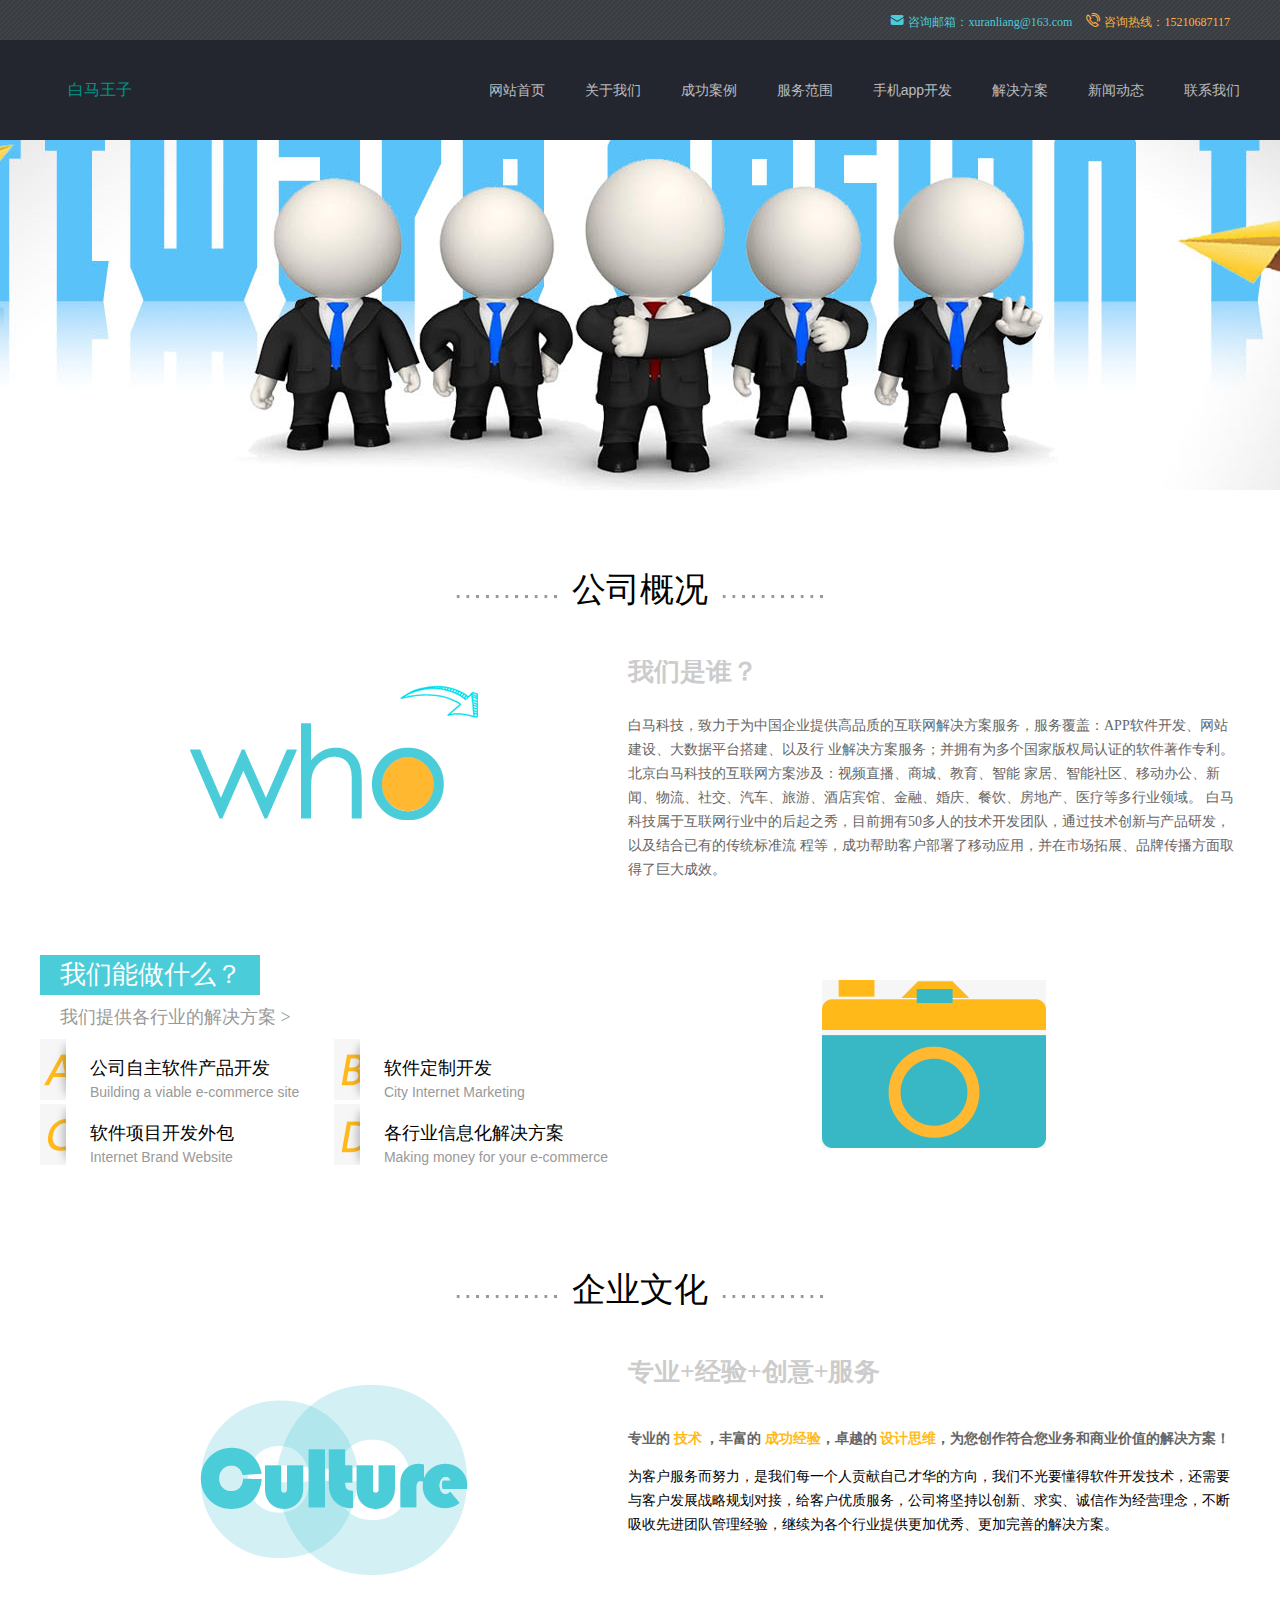
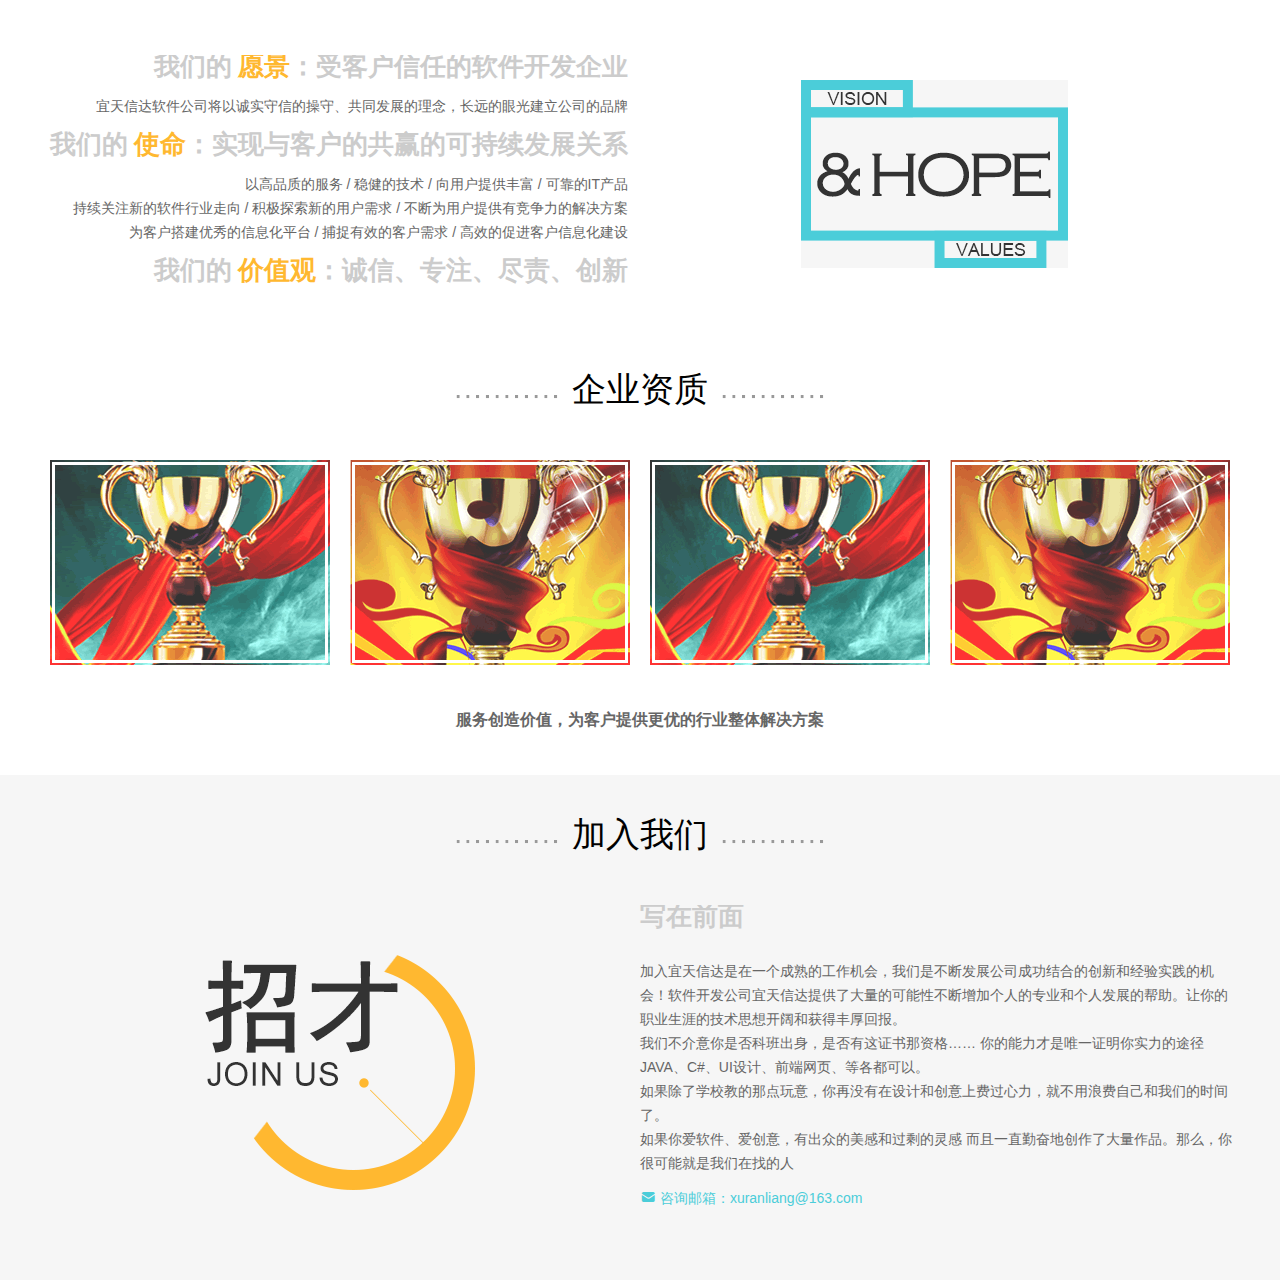
==== commit ead388c6: "更新" ====
--- a/src/main/pages/aboutc.html
+++ b/src/main/pages/aboutc.html
@@ -33,8 +33,8 @@
 </style>
 
 <body>
-    <!-- <div class=" configH "></div> -->
-    <div class="include " file="../pages/top.html "></div>
+    <div class=" configH "></div>
+    <!-- <div class="include " file="../pages/top.html "></div> -->
     <div class="about_img "></div>
     <div class="about ">
         <div class="about_container ">
@@ -205,15 +205,15 @@
     start();
 
     function start() {
-        $(".include ").each(function() {
-            if (!!$(this).attr("file ")) {
-                var $includeObj = $(this);
-                $(this).load($(this).attr("file "), function(html) {
-                    $includeObj.after(html).remove();
-                })
-            }
-        });
-        // $('.configH').load('top.html');
+        // $(".include ").each(function() {
+        //     if (!!$(this).attr("file ")) {
+        //         var $includeObj = $(this);
+        //         $(this).load($(this).attr("file "), function(html) {
+        //             $includeObj.after(html).remove();
+        //         })
+        //     }
+        // });
+        $('.configH').load('top.html');
         layui.use('element', function() {
             var element = layui.element;
 
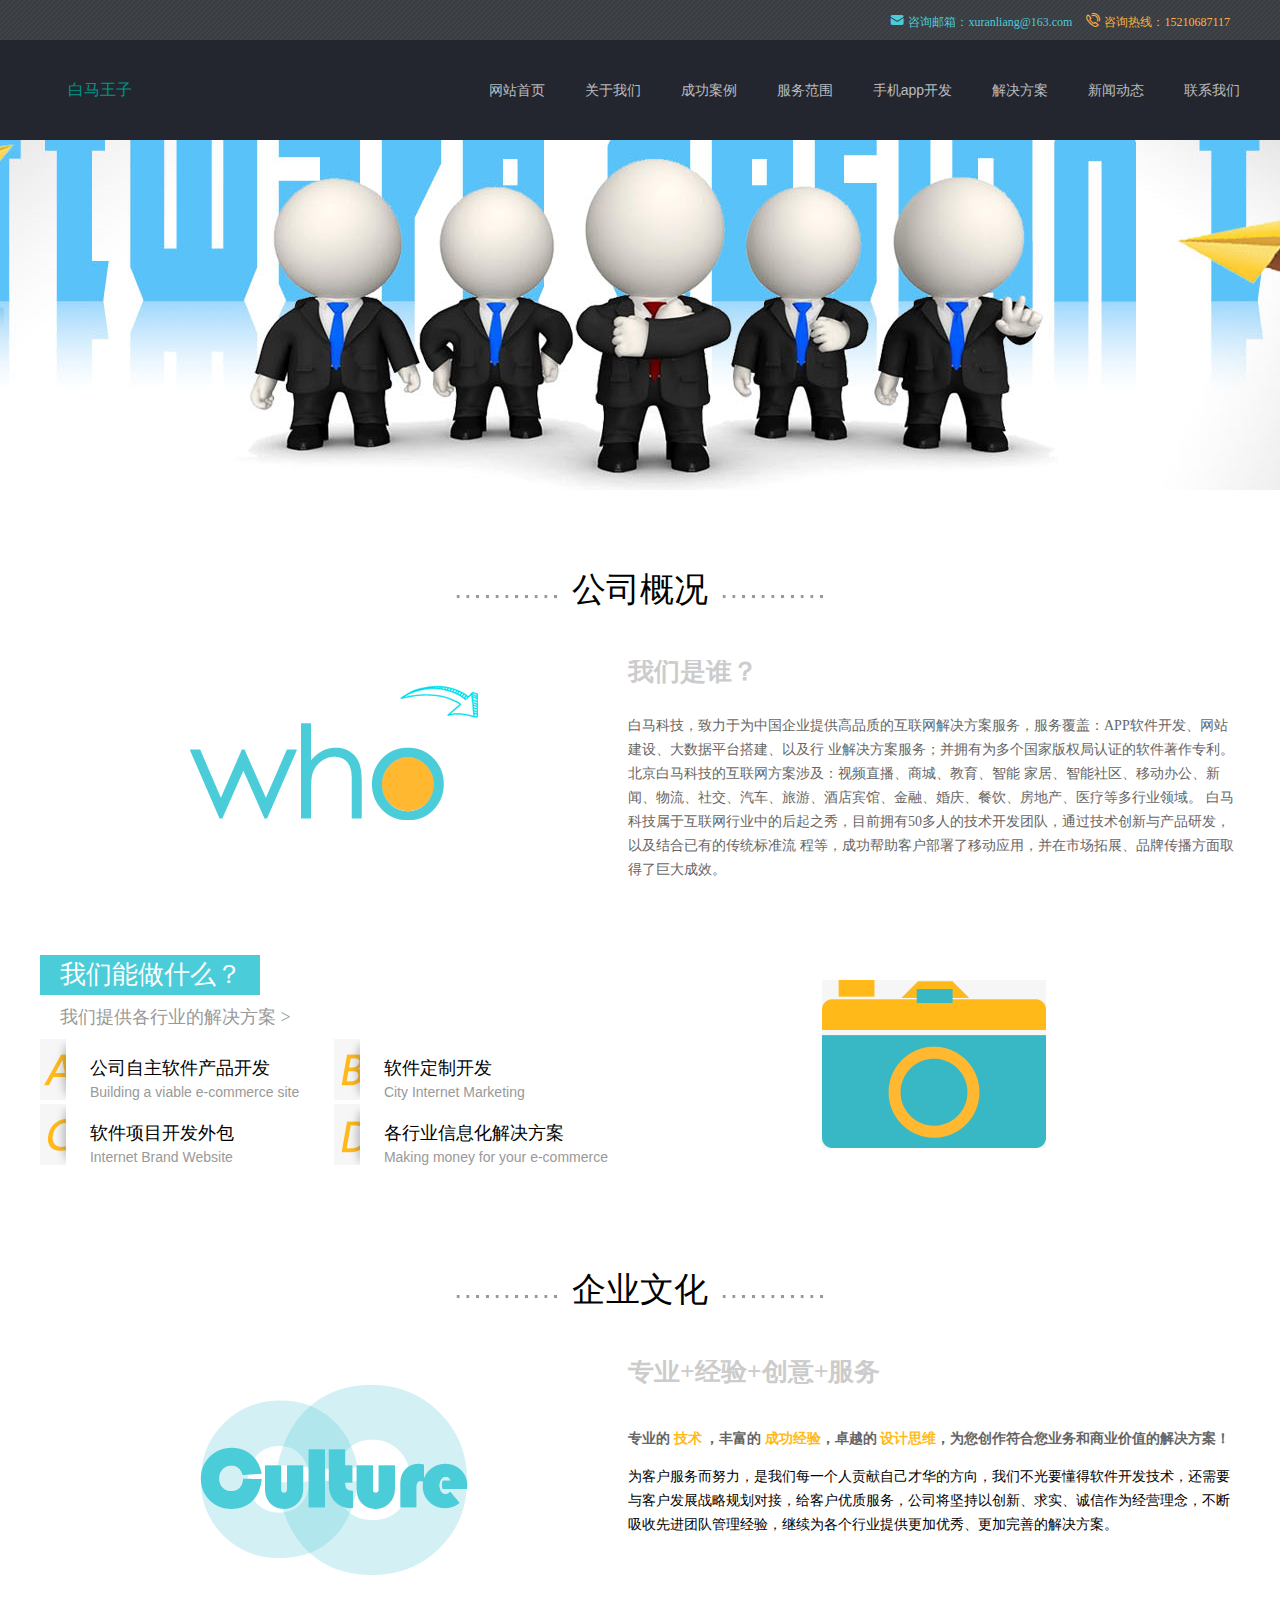
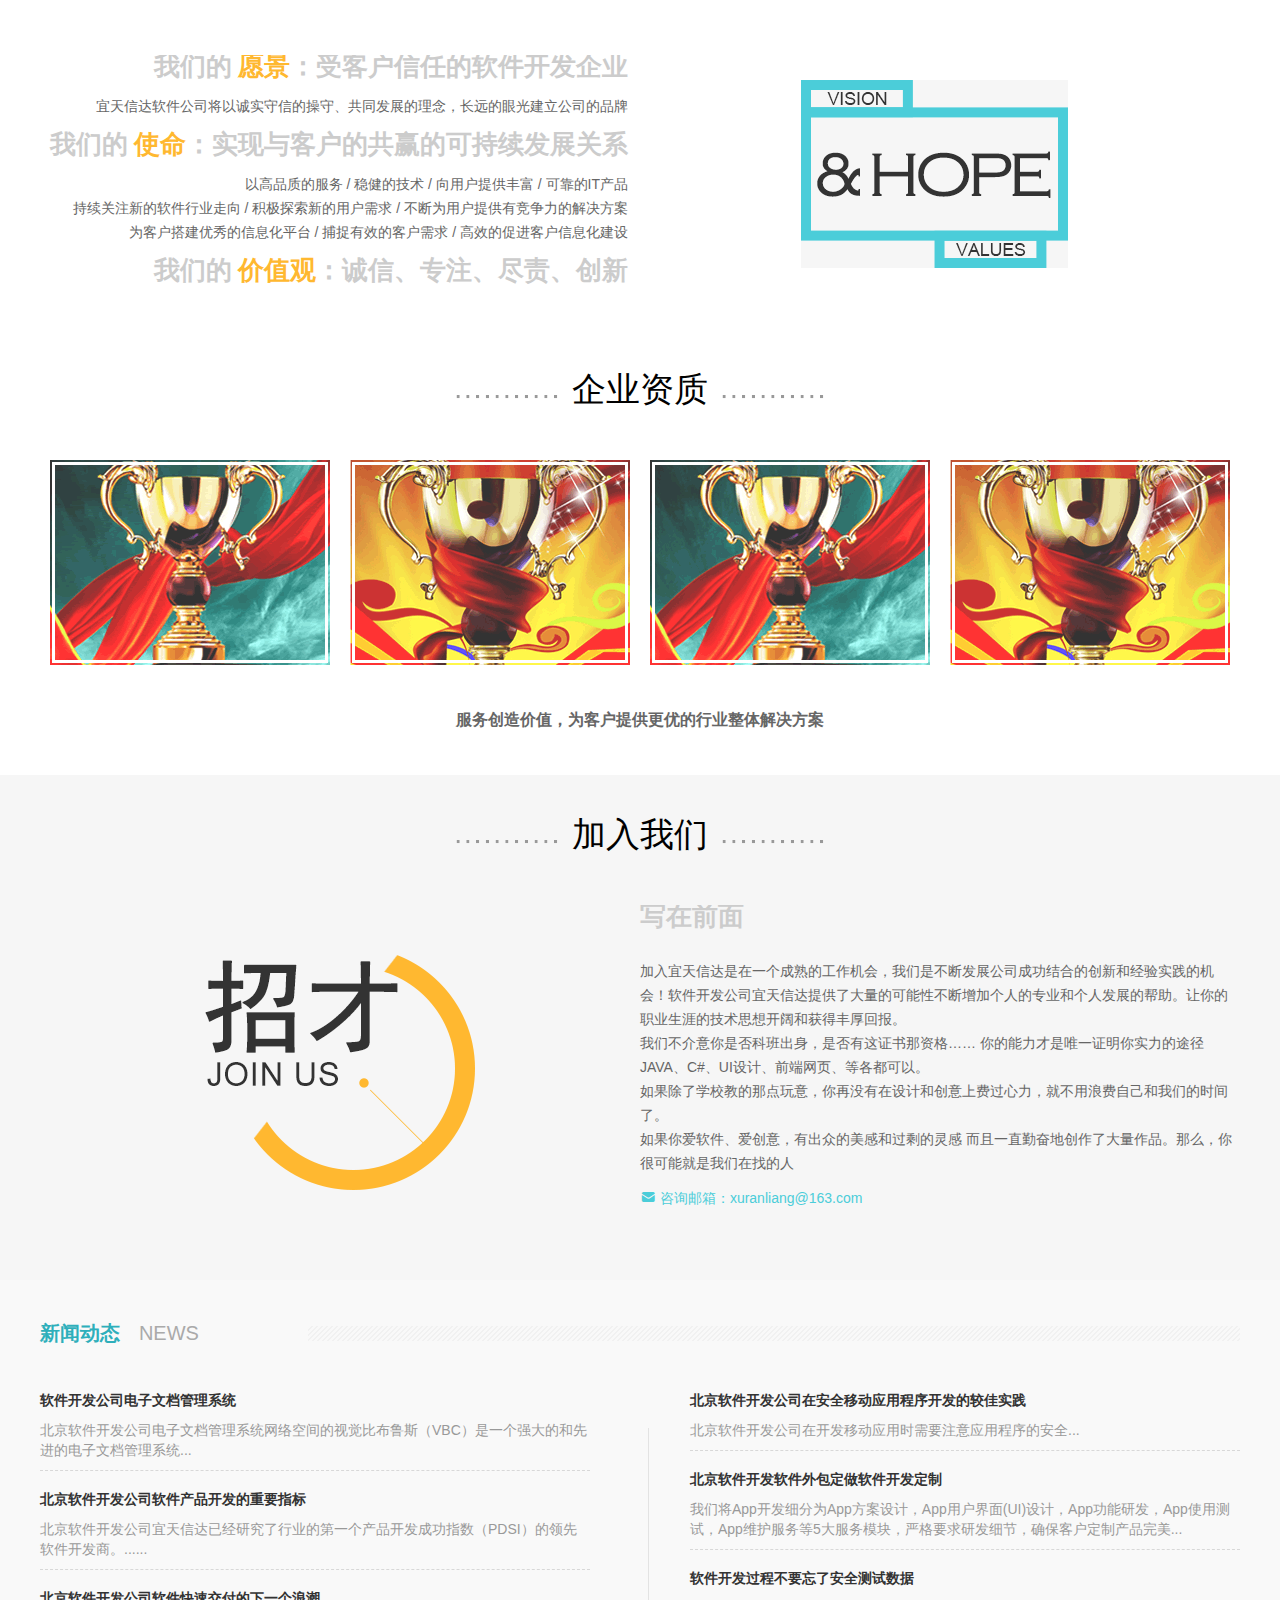
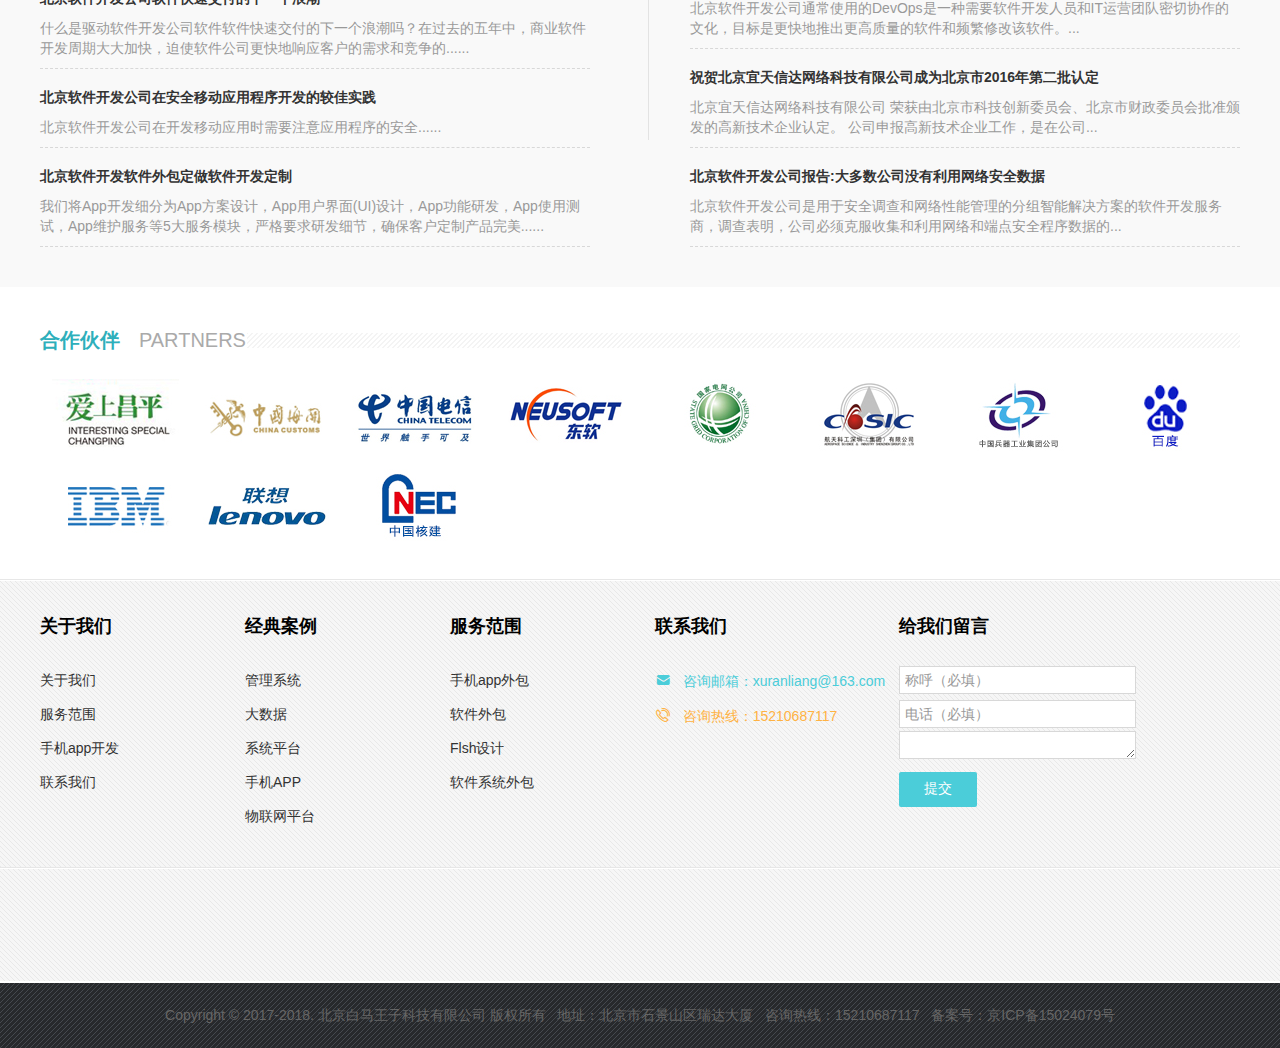
==== commit 0da93710: "更新" ====
--- a/src/main/pages/aboutc.html
+++ b/src/main/pages/aboutc.html
@@ -199,7 +199,8 @@
         </div>
     </div>
     </div>
-    <div class="include " file="../pages/foot.html "></div>
+    <div class="showfooter"></div>
+    <!-- <div class="include " file="../pages/foot.html "></div> -->
 </body>
 <script>
     start();
@@ -214,6 +215,7 @@
         //     }
         // });
         $('.configH').load('top.html');
+        $('.showfooter').load('foot.html');
         layui.use('element', function() {
             var element = layui.element;
 
